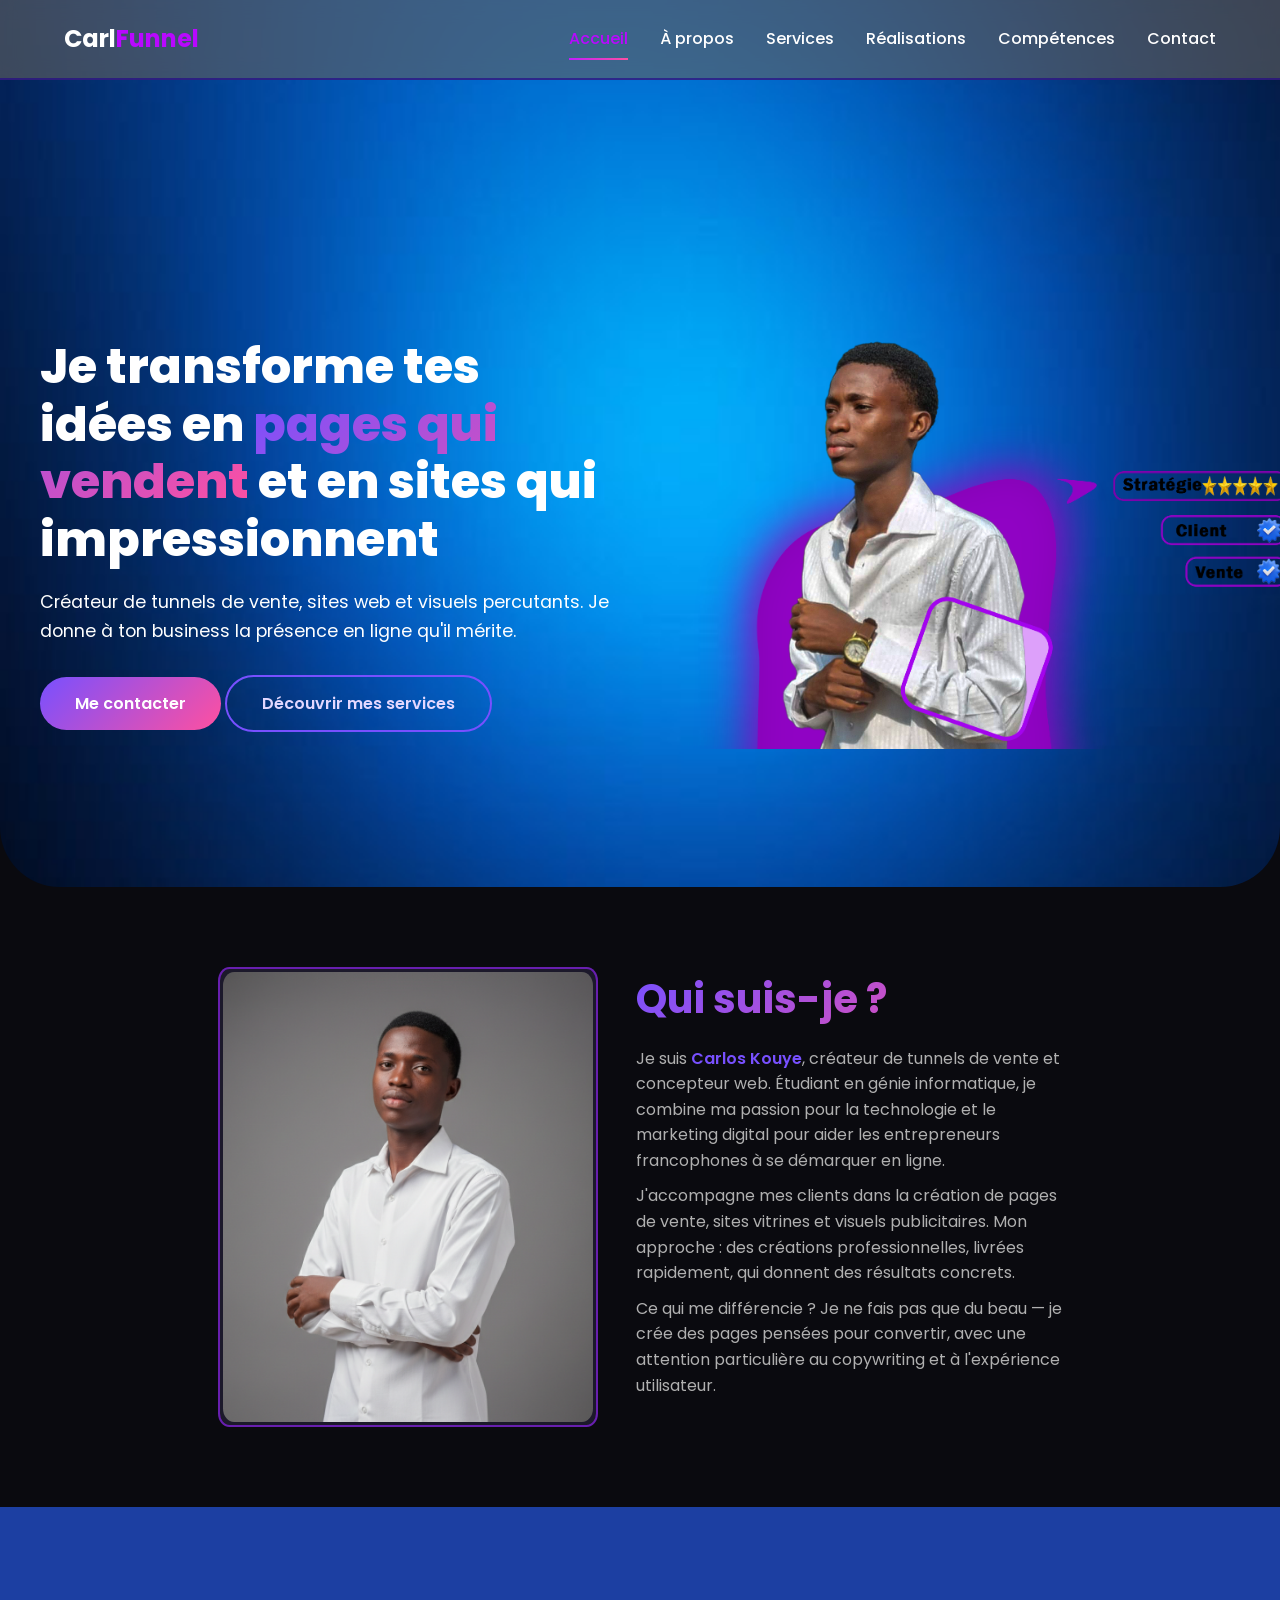
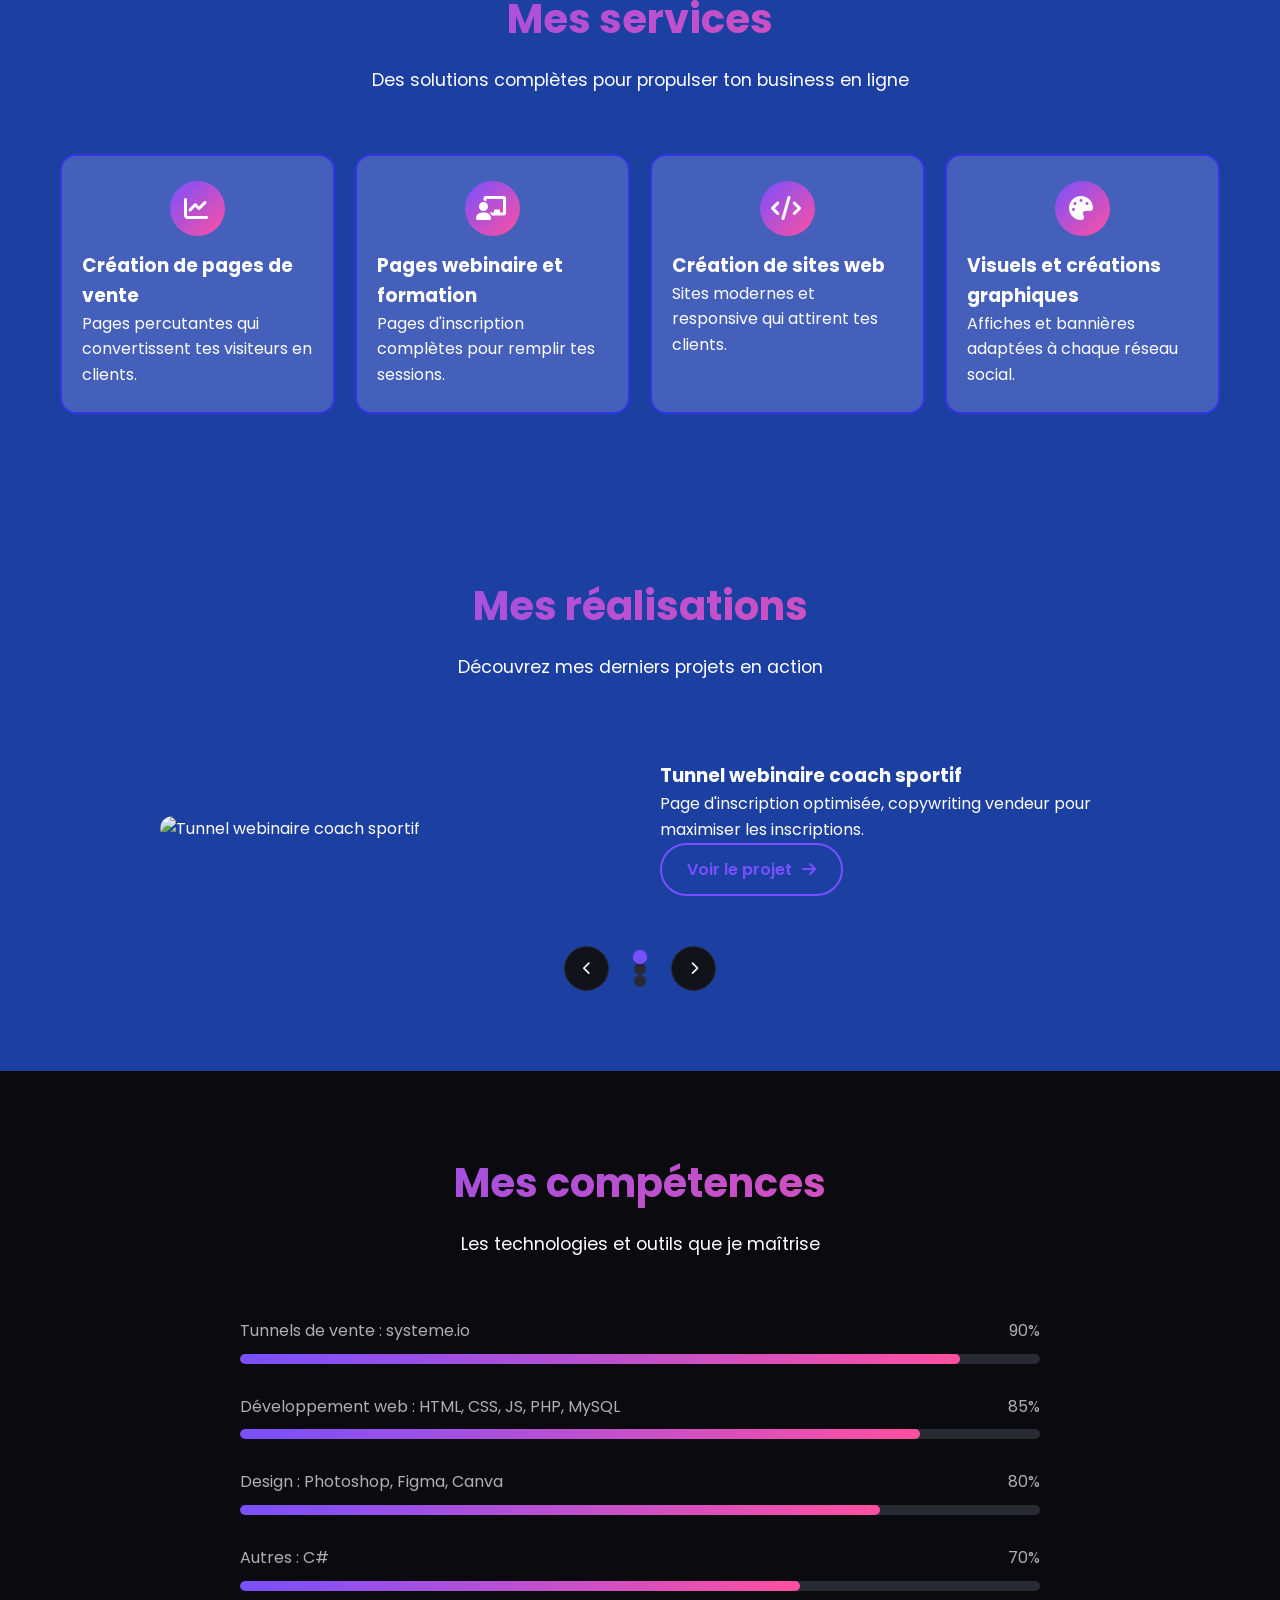
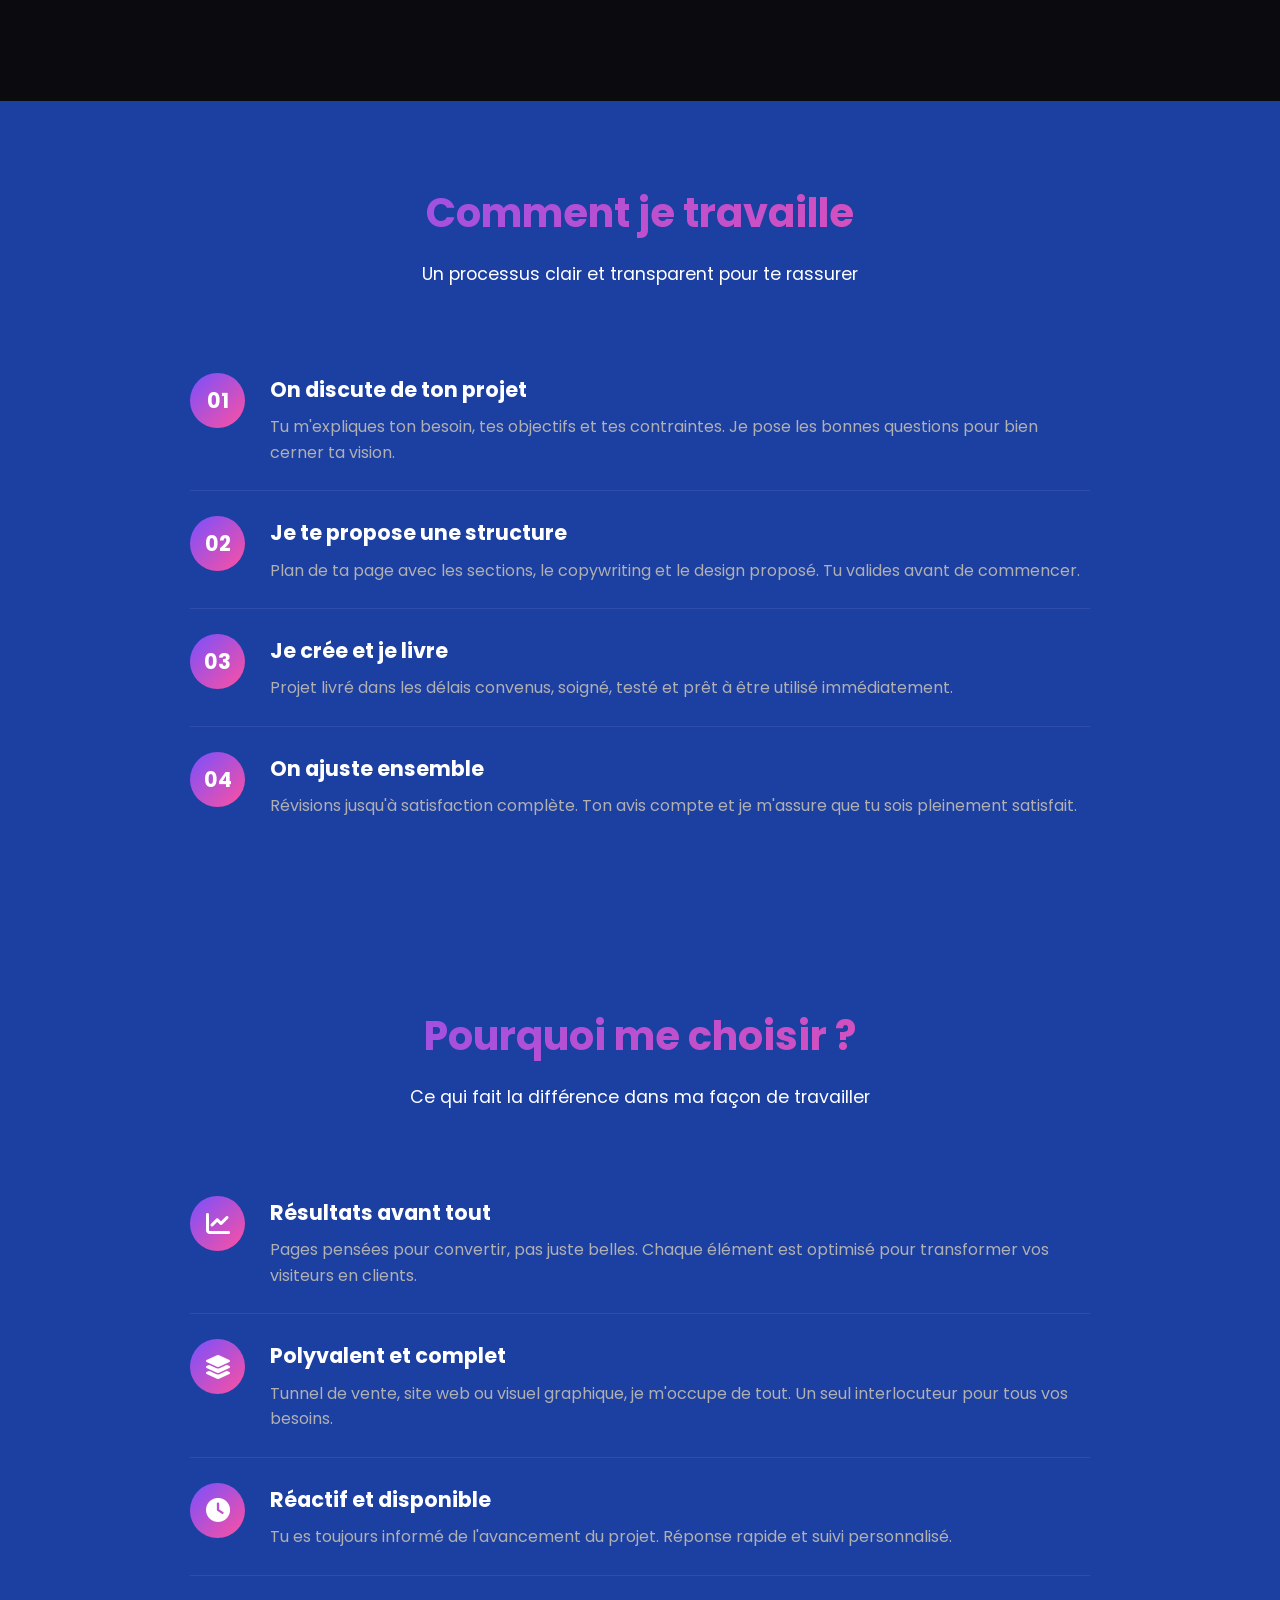
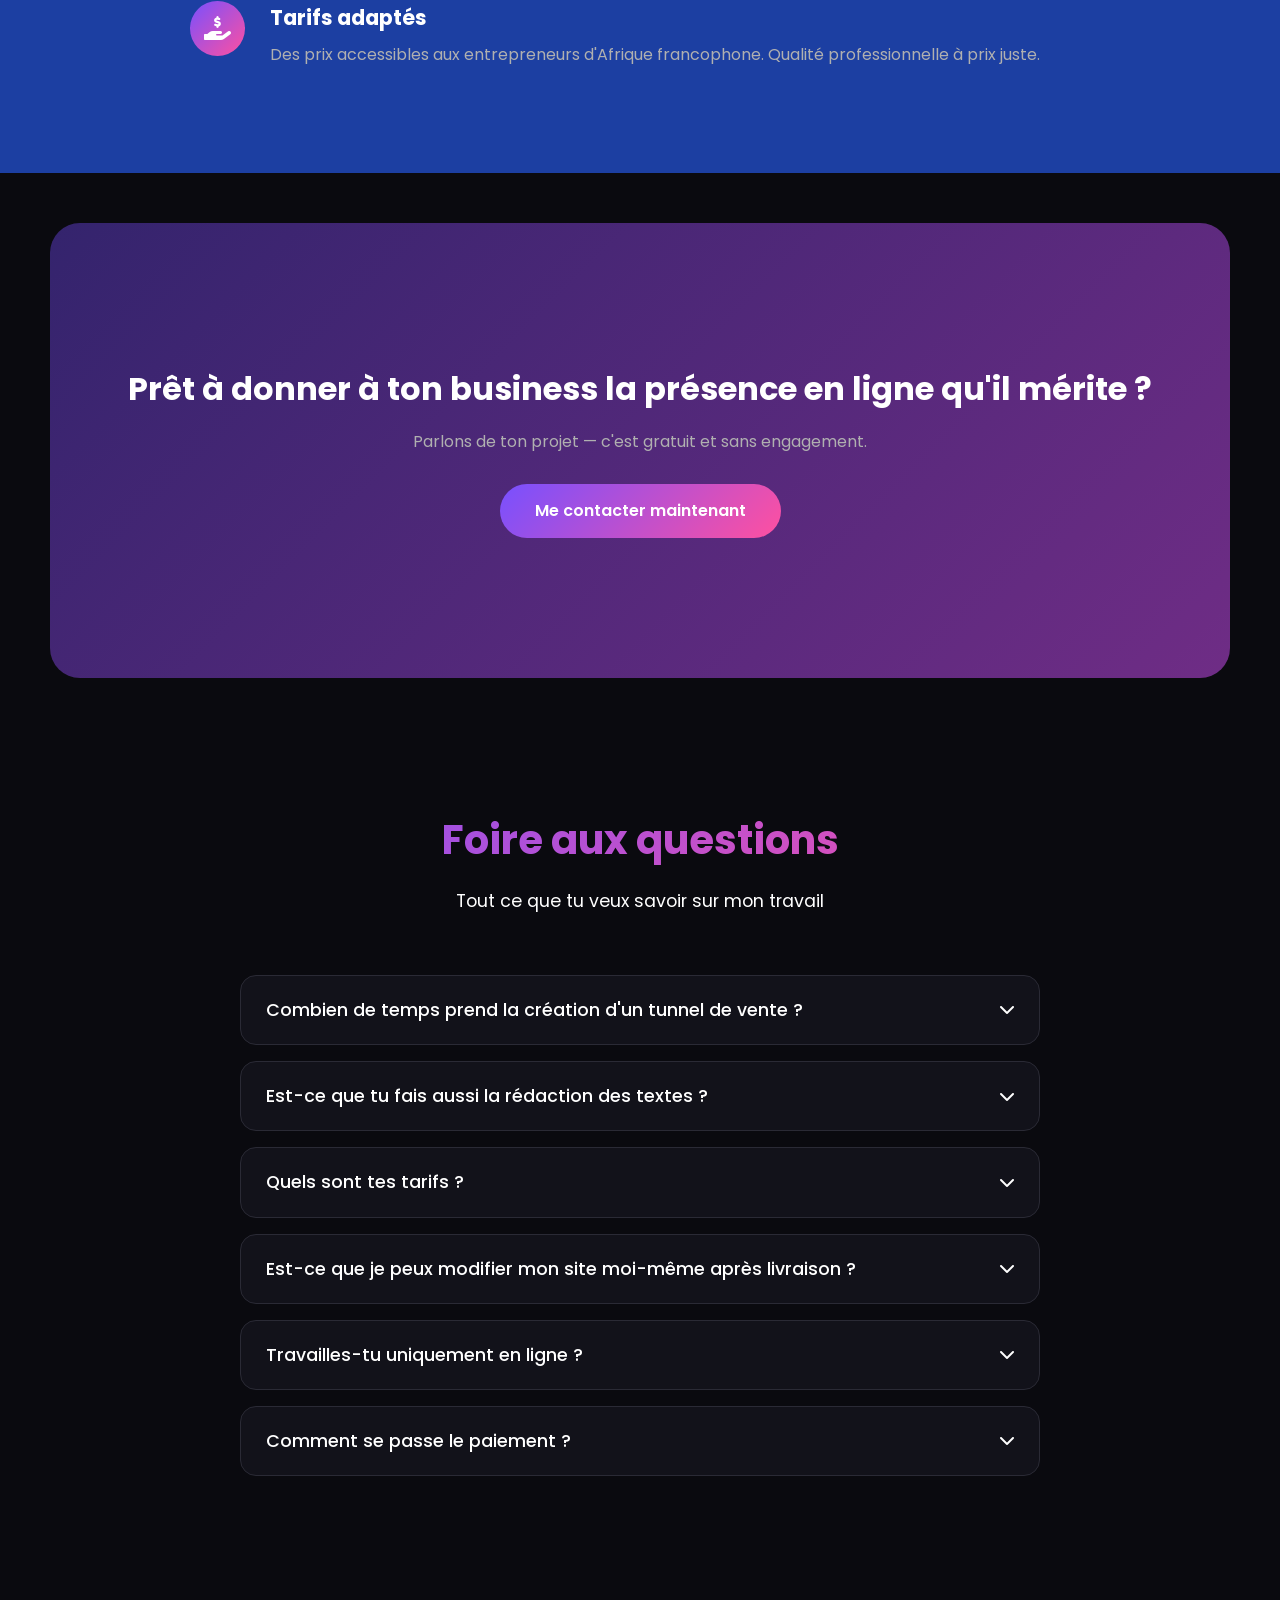
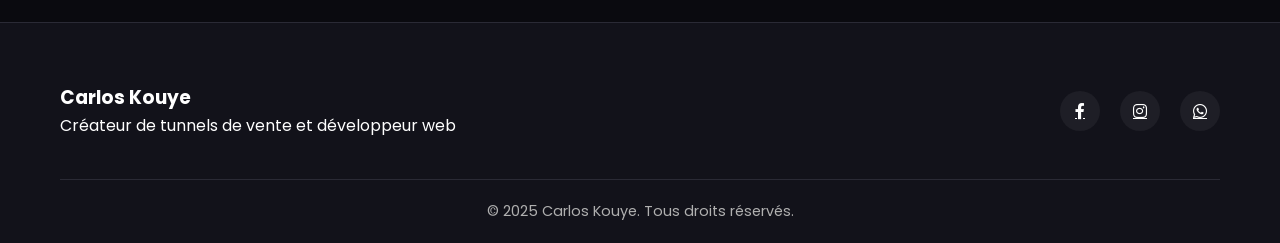
==== index.html @ 1b610b4b "Add files via upload" ====
<!DOCTYPE html>
<html lang="fr">
<head>
    <meta charset="UTF-8">
    <meta name="viewport" content="width=device-width, initial-scale=1.0">
    <meta name="description" content="Carlos Kouye - Créateur de tunnels de vente, développeur web et concepteur de visuels. Donnez à votre business la présence en ligne qu'il mérite.">
    <title>Carlos Kouye | Créateur de tunnels de vente & Développeur web</title>
    
    <!-- Polices et icônes -->
    <link href="https://fonts.googleapis.com/css2?family=Poppins:wght@300;400;500;600;700;800&display=swap" rel="stylesheet">
    <link rel="stylesheet" href="https://cdnjs.cloudflare.com/ajax/libs/font-awesome/6.0.0-beta3/css/all.min.css">
    
    <!-- CSS principal -->
    <link rel="stylesheet" href="css/portfoliocarl.css">
</head>
<body>

    <!-- BARRE DE NAVIGATION -->
    <nav class="navbar" id="navbar">
        <div class="logo">
            <a href="#accueil">Carl<span class="couleur-logo">Funnel</span></a>
        </div>
        <ul class="liens-nav">
            <li><a href="#accueil" class="lien-nav">Accueil</a></li>
            <li><a href="#a-propos" class="lien-nav">À propos</a></li>
            <li><a href="#services" class="lien-nav">Services</a></li>
            <li><a href="#realisations" class="lien-nav">Réalisations</a></li>
            <li><a href="#competences" class="lien-nav">Compétences</a></li>
            <li><a href="contact.html" class="lien-nav">Contact</a></li>
        </ul>
        <div class="burger">
            <div class="ligne1"></div>
            <div class="ligne2"></div>
            <div class="ligne3"></div>
        </div>
    </nav>

    <!-- SECTION ACCUEIL  -->
    <section id="accueil" class="accueil" style="background-image: url(img/fond1.jpeg);">
        <div class="conteneur-accueil">
            <div class="grille-accueil">
                <div class="texte-accueil">
                    <h1 class="titre-accueil">Je transforme tes idées en <span class="texte-degrade">pages qui vendent</span> et en sites qui impressionnent</h1>
                    <p class="sous-titre-accueil">Créateur de tunnels de vente, sites web et visuels percutants. Je donne à ton business la présence en ligne qu'il mérite.</p>
                    <div class="boutons-accueil">
                        <a href="contact.html" class="btn-principal">Me contacter</a>
                        <a href="#services" class="btn-secondaire">Découvrir mes services</a>
                    </div>
                </div>
                <div class="image-accueil">
                    <div class="conteneur-image-accueil">
                        <img src="img/image portfolio.png" alt="Carlos Kouye">
                    </div>
                </div>
            </div>
        </div>
        <div class="fond-accueil"></div>
    </section>

    <!-- SECTION À PROPOS  -->
    <section id="a-propos" class="a-propos">
        <div class="conteneur-apropos">
            <div class="haut-a-propos">
                <div class="image-a-propos">
                    <div class="cadre-image">
                        <img src="img/IMG APROPOS.png" alt="Carlos Kouye">
                    </div>
                </div>
            </div>
            <div class="contenu-a-propos">
                <h2 class="titre-section" style="text-align: left;">Qui suis-je ?</h2>
                <p>Je suis <span class="surbrillance">Carlos Kouye</span>, créateur de tunnels de vente et concepteur web. Étudiant en génie informatique, je combine ma passion pour la technologie et le marketing digital pour aider les entrepreneurs francophones à se démarquer en ligne.</p>
                <p>J'accompagne mes clients dans la création de pages de vente, sites vitrines et visuels publicitaires. Mon approche : des créations professionnelles, livrées rapidement, qui donnent des résultats concrets.</p>
                <p>Ce qui me différencie ? Je ne fais pas que du beau — je crée des pages pensées pour convertir, avec une attention particulière au copywriting et à l'expérience utilisateur.</p>
            </div>
        </div>
    </section>

    <!--SECTION SERVICES  -->
    <section id="services" class="services">
        <div class="conteneur">
            <h2 class="titre-section">Mes services</h2>
            <p class="sous-titre-section">Des solutions complètes pour propulser ton business en ligne</p>
            <div class="grille-services">
                <div class="carte-service">
                    <div class="icone-service"><i class="fas fa-chart-line"></i></div>
                    <h3>Création de pages de vente</h3>
                    <p>Pages percutantes qui convertissent tes visiteurs en clients.</p>
                </div>
                <div class="carte-service">
                    <div class="icone-service"><i class="fas fa-chalkboard-user"></i></div>
                    <h3>Pages webinaire et formation</h3>
                    <p>Pages d'inscription complètes pour remplir tes sessions.</p>
                </div>
                <div class="carte-service">
                    <div class="icone-service"><i class="fas fa-code"></i></div>
                    <h3>Création de sites web</h3>
                    <p>Sites modernes et responsive qui attirent tes clients.</p>
                </div>
                <div class="carte-service">
                    <div class="icone-service"><i class="fas fa-palette"></i></div>
                    <h3>Visuels et créations graphiques</h3>
                    <p>Affiches et bannières adaptées à chaque réseau social.</p>
                </div>
            </div>
        </div>
    </section>

    <!-- SECTION RÉALISATIONS (CARROUSEL) -->
    <section id="realisations" class="realisations">
        <div class="conteneur">
            <h2 class="titre-section">Mes réalisations</h2>
            <p class="sous-titre-section">Découvrez mes derniers projets en action</p>
            
            <div class="conteneur-carrousel">
                <div class="carrousel-wrapper" id="carrouselWrapper">
                    <div class="slide-carrousel">
                        <div class="photo-realisation">
                            <img src="img/ma premiere création de tunnel de vente.png" alt="Tunnel webinaire coach sportif">
                        </div>
                        <div class="info-realisation">
                            <h3>Tunnel webinaire coach sportif</h3>
                            <p>Page d'inscription optimisée, copywriting vendeur pour maximiser les inscriptions.</p>
                            <a href="#" class="btn-realisation" data-projet="sport">Voir le projet <i class="fas fa-arrow-right"></i></a>
                        </div>
                    </div>
                    <div class="slide-carrousel">
                        <div class="photo-realisation">
                            <img src="img/M003T1402 C Long Scroll Extended MacBook Screen Mockup 15Mar25.png" alt="Tunnel Saint-Valentin">
                        </div>
                        <div class="info-realisation">
                            <h3>Tunnel Saint-Valentin</h3>
                            <p>Tunnel événementiel avec offre limitée dans le temps, fort taux de conversion.</p>
                            <a href="#" class="btn-realisation" data-projet="valentin">Voir le projet <i class="fas fa-arrow-right"></i></a>
                        </div>
                    </div>
                    <div class="slide-carrousel">
                        <div class="photo-realisation">
                            <img src="https://placehold.co/400x300/7850ff/ffffff?text=Universitaire" alt="Site web universitaire">
                        </div>
                        <div class="info-realisation">
                            <h3>Site web universitaire</h3>
                            <p>Architecture claire, navigation intuitive, design moderne.</p>
                            <a href="#" class="btn-realisation" data-projet="universite">Voir le projet <i class="fas fa-arrow-right"></i></a>
                        </div>
                    </div>
                </div>
                <div class="controles-carrousel">
                    <button class="btn-prev" id="btnPrev"><i class="fas fa-chevron-left"></i></button>
                    <div class="points-carrousel" id="pointsCarrousel"></div>
                    <button class="btn-next" id="btnNext"><i class="fas fa-chevron-right"></i></button>
                </div>
            </div>
        </div>
    </section>

    <!-- SECTION COMPÉTENCES -->
    <section id="competences" class="competences">
        <div class="conteneur">
            <h2 class="titre-section">Mes compétences</h2>
            <p class="sous-titre-section">Les technologies et outils que je maîtrise</p>
            <div class="grille-competences">
                <div class="item-competence">
                    <div class="info-competence"><span>Tunnels de vente : systeme.io</span><span>90%</span></div>
                    <div class="barre-competence"><div class="progression" style="width: 90%;"></div></div>
                </div>
                <div class="item-competence">
                    <div class="info-competence"><span>Développement web : HTML, CSS, JS, PHP, MySQL</span><span>85%</span></div>
                    <div class="barre-competence"><div class="progression" style="width: 85%;"></div></div>
                </div>
                <div class="item-competence">
                    <div class="info-competence"><span>Design : Photoshop, Figma, Canva</span><span>80%</span></div>
                    <div class="barre-competence"><div class="progression" style="width: 80%;"></div></div>
                </div>
                <div class="item-competence">
                    <div class="info-competence"><span>Autres : C#</span><span>70%</span></div>
                    <div class="barre-competence"><div class="progression" style="width: 70%;"></div></div>
                </div>
            </div>
        </div>
    </section>

    <!--SECTION PROCESSUS-->
    <section id="processus" class="processus">
        <div class="conteneur">
            <h2 class="titre-section">Comment je travaille</h2>
            <p class="sous-titre-section">Un processus clair et transparent pour te rassurer</p>
            <div class="liste-progressive">
                <div class="item-liste"><div class="numero-liste">01</div><div class="contenu-liste"><h3>On discute de ton projet</h3><p>Tu m'expliques ton besoin, tes objectifs et tes contraintes. Je pose les bonnes questions pour bien cerner ta vision.</p></div></div>
                <div class="item-liste"><div class="numero-liste">02</div><div class="contenu-liste"><h3>Je te propose une structure</h3><p>Plan de ta page avec les sections, le copywriting et le design proposé. Tu valides avant de commencer.</p></div></div>
                <div class="item-liste"><div class="numero-liste">03</div><div class="contenu-liste"><h3>Je crée et je livre</h3><p>Projet livré dans les délais convenus, soigné, testé et prêt à être utilisé immédiatement.</p></div></div>
                <div class="item-liste"><div class="numero-liste">04</div><div class="contenu-liste"><h3>On ajuste ensemble</h3><p>Révisions jusqu'à satisfaction complète. Ton avis compte et je m'assure que tu sois pleinement satisfait.</p></div></div>
            </div>
        </div>
    </section>

    <!--SECTION POURQUOI MOI-->
    <section id="pourquoi-moi" class="pourquoi-moi">
        <div class="conteneur">
            <h2 class="titre-section">Pourquoi me choisir ?</h2>
            <p class="sous-titre-section">Ce qui fait la différence dans ma façon de travailler</p>
            <div class="liste-progressive">
                <div class="item-liste"><div class="icone-liste"><i class="fas fa-chart-line"></i></div><div class="contenu-liste"><h3>Résultats avant tout</h3><p>Pages pensées pour convertir, pas juste belles. Chaque élément est optimisé pour transformer vos visiteurs en clients.</p></div></div>
                <div class="item-liste"><div class="icone-liste"><i class="fas fa-layer-group"></i></div><div class="contenu-liste"><h3>Polyvalent et complet</h3><p>Tunnel de vente, site web ou visuel graphique, je m'occupe de tout. Un seul interlocuteur pour tous vos besoins.</p></div></div>
                <div class="item-liste"><div class="icone-liste"><i class="fas fa-clock"></i></div><div class="contenu-liste"><h3>Réactif et disponible</h3><p>Tu es toujours informé de l'avancement du projet. Réponse rapide et suivi personnalisé.</p></div></div>
                <div class="item-liste"><div class="icone-liste"><i class="fas fa-hand-holding-usd"></i></div><div class="contenu-liste"><h3>Tarifs adaptés</h3><p>Des prix accessibles aux entrepreneurs d'Afrique francophone. Qualité professionnelle à prix juste.</p></div></div>
            </div>
        </div>
    </section>

    <!-- APPEL À L'ACTION -->
    <section class="cta">   
        <div class="conteneur">
            <h2>Prêt à donner à ton business la présence en ligne qu'il mérite ?</h2>
            <p>Parlons de ton projet — c'est gratuit et sans engagement.</p>
            <a href="contact.html" class="btn-principal">Me contacter maintenant</a>
        </div>
    </section>

    <!--FOIRE AUX QUESTIONS (ACCORDÉON)-->
    <section id="faq" class="faq">
        <div class="conteneur">
            <h2 class="titre-section">Foire aux questions</h2>
            <p class="sous-titre-section">Tout ce que tu veux savoir sur mon travail</p>
            <div class="conteneur-faq">
                <div class="item-faq"><div class="question-faq"><h3>Combien de temps prend la création d'un tunnel de vente ?</h3><div class="icone-faq"><i class="fas fa-chevron-down"></i></div></div><div class="reponse-faq"><p>En moyenne, un tunnel de vente complet est livré sous 5 à 10 jours selon la complexité. On discute d'abord de tes besoins pour établir un calendrier précis.</p></div></div>
                <div class="item-faq"><div class="question-faq"><h3>Est-ce que tu fais aussi la rédaction des textes ?</h3><div class="icone-faq"><i class="fas fa-chevron-down"></i></div></div><div class="reponse-faq"><p>Oui ! Je peux t'accompagner sur le copywriting ou tu peux fournir tes propres textes. Je te conseille toujours pour optimiser la conversion.</p></div></div>
                <div class="item-faq"><div class="question-faq"><h3>Quels sont tes tarifs ?</h3><div class="icone-faq"><i class="fas fa-chevron-down"></i></div></div><div class="reponse-faq"><p>Un tunnel de vente simple commence à 150 000 FCFA, un site vitrine à partir de 100 000 FCFA. Contacte-moi pour un devis personnalisé.</p></div></div>
                <div class="item-faq"><div class="question-faq"><h3>Est-ce que je peux modifier mon site moi-même après livraison ?</h3><div class="icone-faq"><i class="fas fa-chevron-down"></i></div></div><div class="reponse-faq"><p>Absolument ! Je te forme à l'utilisation de l'interface. Si tu préfères, je peux aussi assurer la maintenance.</p></div></div>
                <div class="item-faq"><div class="question-faq"><h3>Travailles-tu uniquement en ligne ?</h3><div class="icone-faq"><i class="fas fa-chevron-down"></i></div></div><div class="reponse-faq"><p>Je travaille principalement en ligne (visio, WhatsApp, email). Si tu es au Bénin, on peut aussi se rencontrer en présentiel.</p></div></div>
                <div class="item-faq"><div class="question-faq"><h3>Comment se passe le paiement ?</h3><div class="icone-faq"><i class="fas fa-chevron-down"></i></div></div><div class="reponse-faq"><p>Un acompte de 50% avant de commencer, et le solde à la livraison. Paiement par Mobile Money, virement bancaire ou Wave.</p></div></div>
            </div>
        </div>
    </section>

    <!--PIED DE PAGE-->
    <footer class="pied-page">
        <div class="conteneur">
            <div class="contenu-pied">
                <div class="info-pied">
                    <h3>Carlos Kouye</h3>
                    <p>Créateur de tunnels de vente et développeur web</p>
                </div>
                <div class="reseaux-pied">
                    <a href="#"><i class="fab fa-facebook-f"></i></a>
                    <a href="#"><i class="fab fa-instagram"></i></a>
                    <a href="#"><i class="fab fa-whatsapp"></i></a>
                </div>
            </div>
            <div class="bas-pied">
                <p>&copy; 2025 Carlos Kouye. Tous droits réservés.</p>
            </div>
        </div>
    </footer>

    <script src="js/portfoliocarl.js"></script>
</body>
</html>
---- css/portfoliocarl.css ----
/* ========== PORTFOLIO CARLOS KOUYE - DESIGN MODERNE (CLASSES EN FRANÇAIS) ========== */

/* ---------- VARIABLES ---------- */
:root {
    --fond-sombre: #0a0a0f;
    --violet: #7850ff;
    --rose: #ff50a0;
    --texte-clair: #ffffff;
    --texte-gris: #b0b0b0;
    --fond-carte: #12121a;
    --bordure: #2a2a35;
    --transition: all 0.3s ease;
    --ombre: 0 10px 30px rgba(0, 0, 0, 0.3);
    --ombre-survol: 0 20px 40px rgba(120, 80, 255, 0.2);
}

/* ---------- RESET ---------- */
* {
    margin: 0;
    padding: 0;
    box-sizing: border-box;
}

html {
    scroll-behavior: smooth;
    scroll-padding-top: 80px;
}

body {
    font-family: 'Poppins', sans-serif;
    background-color: var(--fond-sombre);
    color: var(--texte-clair);
    line-height: 1.6;
    overflow-x: hidden;
}

.conteneur {
    max-width: 1200px;
    margin: 0 auto;
    padding: 0 20px;
}

section {
    padding: 80px 0;
}

/* ---------- TYPOGRAPHIE ---------- */
.titre-section {
    font-size: 2.5rem;
    font-weight: 700;
    text-align: center;
    margin-bottom: 15px;
    background: linear-gradient(135deg, var(--violet), var(--rose));
    -webkit-background-clip: text;
    background-clip: text;
    color: transparent;
}

.sous-titre-section {
    text-align: center;
    color: rgb(255, 255, 255);
    margin-bottom: 60px;
    font-size: 1.1rem;
}
.texte-degrade {
    background: linear-gradient(135deg, var(--violet), var(--rose));
    -webkit-background-clip: text;
    background-clip: text;
    color: transparent;
}

.surbrillance {
    color: var(--violet);
    font-weight: 600;
}

/* ---------- BARRE DE NAVIGATION ---------- */
.navbar {
    position: fixed;
    top: 0;
    left: 0;
    width: 100%;
    display: flex;
    justify-content: space-between;
    align-items: center;
    padding: 20px 5%;
    background: rgba(97, 97, 97, 0.623);
    backdrop-filter: blur(10px);
    z-index: 1000;
    transition: var(--transition);
    border-bottom: 2px solid rgba(37, 6, 139, 0.644);
}

.logo a {
    font-size: 1.5rem;
    font-weight: 700;
    color: var(--texte-clair);
    text-decoration: none;
}

.couleur-logo {
    color: rgb(185, 8, 255);
}

.liens-nav {
    display: flex;
    gap: 2rem;
    list-style: none;
    margin: 0;
    padding: 0;
}

.liens-nav a {
    text-decoration: none;
    color: var(--texte-clair);
    font-weight: 500;
    transition: var(--transition);
    position: relative;
    padding: 5px 0;
}

.liens-nav a:hover,
.liens-nav a.actif {
    color: rgb(185, 8, 255);
}

.liens-nav a::after {
    content: '';
    position: absolute;
    bottom: -5px;
    left: 0;
    width: 0;
    height: 2px;
    background: linear-gradient(135deg, rgb(191, 28, 255), var(--rose));
    transition: width 0.3s ease;
}

.liens-nav a:hover::after,
.liens-nav a.actif::after {
    width: 100%;
}

/* ---------- MENU BURGER ---------- */
.burger {
    display: none;
    cursor: pointer;
    flex-direction: column;
    justify-content: space-between;
    width: 30px;
    height: 21px;
}

.burger div {
    width: 100%;
    height: 3px;
    background: var(--texte-clair);
    transition: var(--transition);
    border-radius: 3px;
}

@media (max-width: 768px) {
    .burger {
        display: flex;
    }
    .liens-nav {
        position: fixed;
        top: 70px;
        left: -100%;
        width: 100%;
        height: calc(100vh - 70px);
        background: var(--fond-sombre);
        flex-direction: column;
        align-items: center;
        justify-content: center;
        gap: 2rem;
        transition: 0.5s ease;
        z-index: 999;
    }
    .liens-nav.actif {
        left: 0;
    }
    .burger.actif .ligne1 {
        transform: rotate(-45deg) translate(-5px, 6px);
    }
    .burger.actif .ligne2 {
        opacity: 0;
    }
    .burger.actif .ligne3 {
        transform: rotate(45deg) translate(-5px, -6px);
    }
}

/* ---------- ACCUEIL ---------- */
.accueil {
    min-height: 98.5vh;
    display: flex;
    align-items: center;
    position: relative;
    overflow: hidden;
    padding: 30px 20px 0;
    background-repeat: no-repeat;
    background-size: cover;
    background-position: center;
    width: 100%;
    border-radius: 0 0 60px 60px;
}

.conteneur-accueil {
    max-width: 1200px;
    margin: 0 auto;
    width: 100%;
    padding-bottom: -9%;
}

.grille-accueil {
    display: grid;
    grid-template-columns: 1fr 1fr;
    gap: 60px;
    align-items: center;
}

.texte-accueil {
    text-align: left;
    padding-top: 9%;
    margin-bottom: -8%;
}

.titre-accueil {
    font-size: 3rem;
    font-weight: 800;
    margin-bottom: 20px;
    line-height: 1.2;
    color: #ffffff;
    padding-top: 10%;
}

.sous-titre-accueil {
    font-size: 1.1rem;
    margin-bottom: 30px;
    color: #ffffff;
}

.image-accueil{
    margin-bottom: -27%;
}
.conteneur-image-accueil img {
    width: 110%;
    padding-bottom: -10%;
    padding-bottom: 15%;
    height: 150%;
    object-fit: cover;
    border-radius: 27px;
    margin-bottom: 0%;
}

@media (max-width: 992px) {
    .grille-accueil {
        grid-template-columns: 1fr;
        text-align: center;
        gap: 40px;
    }
    .texte-accueil {
        text-align: center;
    }
    .titre-accueil {
        font-size: 2rem;
    }
}

/* ---------- À PROPOS ---------- */
.conteneur-apropos{
    display: flex;
}
.haut-a-propos {
    text-align: center;
    padding-left: 15%;
    margin-left: 2%;
}

.cadre-image {
    width: 380px;
    height: 460px;
    border-radius: 3%;
    overflow: hidden;
    background: rgba(166, 147, 250, 0.116);
    padding: 3px;
    margin: 0 auto;
    border: #9424fca2 solid 2px;
}

.cadre-image img {
    width: 100%;
    height: 100%;
    object-fit: cover;
    border-radius: 3%;
}

.contenu-a-propos {
    text-align: left;
    max-width: 500px;
    margin: 0 auto;
    padding-right: 5%;
    margin-left: 3%;
}

.contenu-a-propos p {
    margin-bottom: 10px;
    color: var(--texte-gris);
}

.devise {
    font-style: italic;
    color: var(--violet);
}

/* SERVICES  */
.services {
    background-color: rgba(40, 97, 255, 0.61);
}

.grille-services {
    display: grid;
    grid-template-columns: repeat(4, 1fr);
    gap: 20px;
    text-align: left;
}

.carte-service {
    background: rgba(174, 186, 252, 0.274) ;
    padding: 25px 20px;
    border-radius: 16px;
    text-align: left;
    transition: var(--transition);
    border: 2px solid rgba(45, 31, 250, 0.658);
}

.carte-service:hover {
    transform: translateY(-5px);
    border-color: var(--violet);
    box-shadow: var(--ombre-survol);
    box-shadow: 0 10px 30px rgba(120, 80, 255, 0.4);
}

.icone-service {
    width: 55px;
    height: 55px;
    background: linear-gradient(135deg, var(--violet), var(--rose));
    border-radius: 50%;
    display: flex;
    align-items: center;
    justify-content: center;
    text-align: left;
    margin: 0 auto 15px;
}

.icone-service i {
    text-align: left;
    padding-right: 5%;
    font-size: 1.5rem;
    color: white;
}

@media (max-width: 992px) {
    .grille-services {
        grid-template-columns: repeat(2, 1fr);
    }
}
@media (max-width: 576px) {
    .grille-services {
        grid-template-columns: 1fr;
    }
}

/* ---------- REALISATIONS ---------- */
.realisations {
    background-color: rgba(40, 97, 255, 0.61);
}

.conteneur-carrousel {
    position: relative;
    max-width: 1000px;
    margin: 0 auto;
    overflow: hidden;
    border-radius: 20px;
}

.carrousel-wrapper {
    display: flex;
    transition: transform 0.5s ease;
}

.slide-carrousel {
    flex: 0 0 100%;
    display: grid;
    grid-template-columns: 1fr 1fr;
    gap: 40px;
    align-items: center;
    padding: 20px;
}

.photo-realisation img {
    width: 100%;
    height: 300px;
    object-fit: cover;
    border-radius: 20px;
}

.info-realisation p {
    color: rgb(255, 255, 255);
}

.btn-realisation {
    display: inline-flex;
    align-items: center;
    gap: 10px;
    background: transparent;
    color: var(--violet);
    padding: 12px 25px;
    border-radius: 50px;
    text-decoration: none;
    font-weight: 600;
    border: 2px solid var(--violet);
    transition: var(--transition);
}

.btn-realisation:hover {
    background: var(--violet);
    color: white;
    gap: 15px;
}

.controles-carrousel {
    display: flex;
    justify-content: center;
    align-items: center;
    gap: 20px;
    margin-top: 30px;
}

.btn-prev, .btn-next {
    width: 45px;
    height: 45px;
    border-radius: 50%;
    background: var(--fond-carte);
    border: 1px solid var(--bordure);
    color: var(--texte-clair);
    cursor: pointer;
    transition: var(--transition);
}

.btn-prev:hover, .btn-next:hover {
    background: var(--violet);
}

.point {
    width: 12px;
    height: 12px;
    border-radius: 50%;
    background: var(--bordure);
    cursor: pointer;
    transition: var(--transition);
    margin: 0 5px;
}

.point.actif {
    background: var(--violet);
    transform: scale(1.2);
}

@media (max-width: 768px) {
    .slide-carrousel {
        grid-template-columns: 1fr;
        text-align: center;
        gap: 20px;
    }
}

/* ---------- COMPÉTENCES ---------- */
.grille-competences {
    max-width: 800px;
    margin: 0 auto;
}

.item-competence {
    margin-bottom: 30px;
}

.info-competence {
    display: flex;
    justify-content: space-between;
    margin-bottom: 10px;
    color: var(--texte-gris);
}

.barre-competence {
    height: 10px;
    background: var(--bordure);
    border-radius: 10px;
    overflow: hidden;
}

.progression {
    height: 100%;
    background: linear-gradient(90deg, var(--violet), var(--rose));
    border-radius: 10px;
    transition: width 1s ease;
}

/* ---------- LISTES PROGRESSIVES ---------- */
.pourquoi-moi{
    background-color: rgba(40, 97, 255, 0.61);
}
.processus{
    background-color: rgba(40, 97, 255, 0.61);
}
.liste-progressive {
    max-width: 900px;
    margin: 0 auto;
}

.item-liste {
    display: flex;
    gap: 25px;
    padding: 25px 0;
    border-bottom: 1px solid rgba(255, 255, 255, 0.08);
    opacity: 0;
    transform: translateY(30px);
    transition: opacity 0.6s ease, transform 0.6s ease;
}

.item-liste:last-child {
    border-bottom: none;
}

.item-liste.visible {
    opacity: 1;
    transform: translateY(0);
}

.icone-liste, .numero-liste {
    width: 55px;
    height: 55px;
    flex-shrink: 0;
    display: flex;
    align-items: center;
    justify-content: center;
    background: linear-gradient(135deg, var(--violet), var(--rose));
    border-radius: 50%;
    font-size: 1.3rem;
    font-weight: bold;
    color: white;
}

.icone-liste i {
    font-size: 1.5rem;
    color: white;
}

.contenu-liste {
    flex: 1;
}

.contenu-liste h3 {
    font-size: 1.3rem;
    margin-bottom: 8px;
}

.contenu-liste p {
    color: var(--texte-gris);
    line-height: 1.6;
}

@media (max-width: 768px) {
    .item-liste {
        flex-direction: column;
        text-align: center;
        gap: 15px;
    }
    .icone-liste, .numero-liste {
        margin: 0 auto;
    }
}

/* ---------- APPEL À L'ACTION ---------- */
.cta {
    text-align: center;
    background: linear-gradient(135deg, rgba(116, 75, 253, 0.397), rgba(214, 80, 255, 0.493));
    border-radius: 30px;
    margin: 50px;
}

.cta .conteneur {
    padding: 60px 20px;
}

.cta h2 {
    font-size: 2rem;
    margin-bottom: 15px;
}

.cta p {
    color: var(--texte-gris);
    margin-bottom: 30px;
}

/* ---------- BOUTONS ---------- */
.btn-principal {
    background: linear-gradient(135deg, var(--violet), var(--rose));
    color: white;
    padding: 14px 35px;
    border-radius: 50px;
    text-decoration: none;
    font-weight: 600;
    transition: var(--transition);
    border: none;
    cursor: pointer;
    display: inline-block;
}

.btn-principal:hover {
    transform: translateY(-3px);
    box-shadow: 0 10px 30px rgba(120, 80, 255, 0.4);
}

.btn-secondaire {
    background: transparent;
    color: rgb(227, 216, 255);
    padding: 14px 35px;
    border-radius: 50px;
    text-decoration: none;
    font-weight: 600;
    border: 2px solid var(--violet);
    transition: var(--transition);
    cursor: pointer;
    display: inline-block;
}

.btn-secondaire:hover {
    background: rgba(121, 80, 255, 0.432);
    transform: translateY(-3px);
}

/* ---------- FOIRE AUX QUESTIONS ---------- */
.faq {
    background: var(--fond-sombre);
}

.conteneur-faq {
    max-width: 800px;
    margin: 0 auto;
}

.item-faq {
    background: var(--fond-carte);
    border: 1px solid var(--bordure);
    border-radius: 16px;
    margin-bottom: 16px;
    overflow: hidden;
    transition: var(--transition);
}

.item-faq:hover {
    border-color: var(--violet);
    background-color: #5826fd;
}

.question-faq {
    display: flex;
    justify-content: space-between;
    align-items: center;
    padding: 20px 25px;
    cursor: pointer;
}

.question-faq h3 {
    font-size: 1.1rem;
    font-weight: 500;
    margin: 0;
    flex: 1;
}

.icone-faq {
    transition: transform 0.3s ease;
}

.item-faq.actif .icone-faq {
    transform: rotate(180deg);
}

.reponse-faq {
    max-height: 0;
    padding: 0 25px;
    overflow: hidden;
    transition: max-height 0.4s ease, padding 0.3s ease;
}

.item-faq.actif .reponse-faq {
    max-height: 300px;
    padding: 0 25px 20px 25px;
}

.reponse-faq p {
    color: rgb(255, 255, 255);
    line-height: 1.6;
    margin: 0;
}

/* ---------- PIED DE PAGE ---------- */
.pied-page {
    background: var(--fond-carte);
    padding: 60px 0 20px;
    margin-top: 50px;
    border-top: 1px solid var(--bordure);
}

.contenu-pied {
    display: flex;
    justify-content: space-between;
    align-items: center;
    flex-wrap: wrap;
    gap: 30px;
    margin-bottom: 40px;
}

.reseaux-pied {
    display: flex;
    gap: 20px;
}

.reseaux-pied a {
    width: 40px;
    height: 40px;
    background: rgba(255, 255, 255, 0.05);
    border-radius: 50%;
    display: flex;
    align-items: center;
    justify-content: center;
    color: var(--texte-clair);
    transition: var(--transition);
}

.reseaux-pied a:hover {
    background: var(--violet);
    transform: translateY(-3px);
}

.bas-pied {
    text-align: center;
    padding-top: 20px;
    border-top: 1px solid var(--bordure);
    color: var(--texte-gris);
    font-size: 0.9rem;
}

@media (max-width: 768px) {
    .contenu-pied {
        flex-direction: column;
        text-align: center;
    }
}
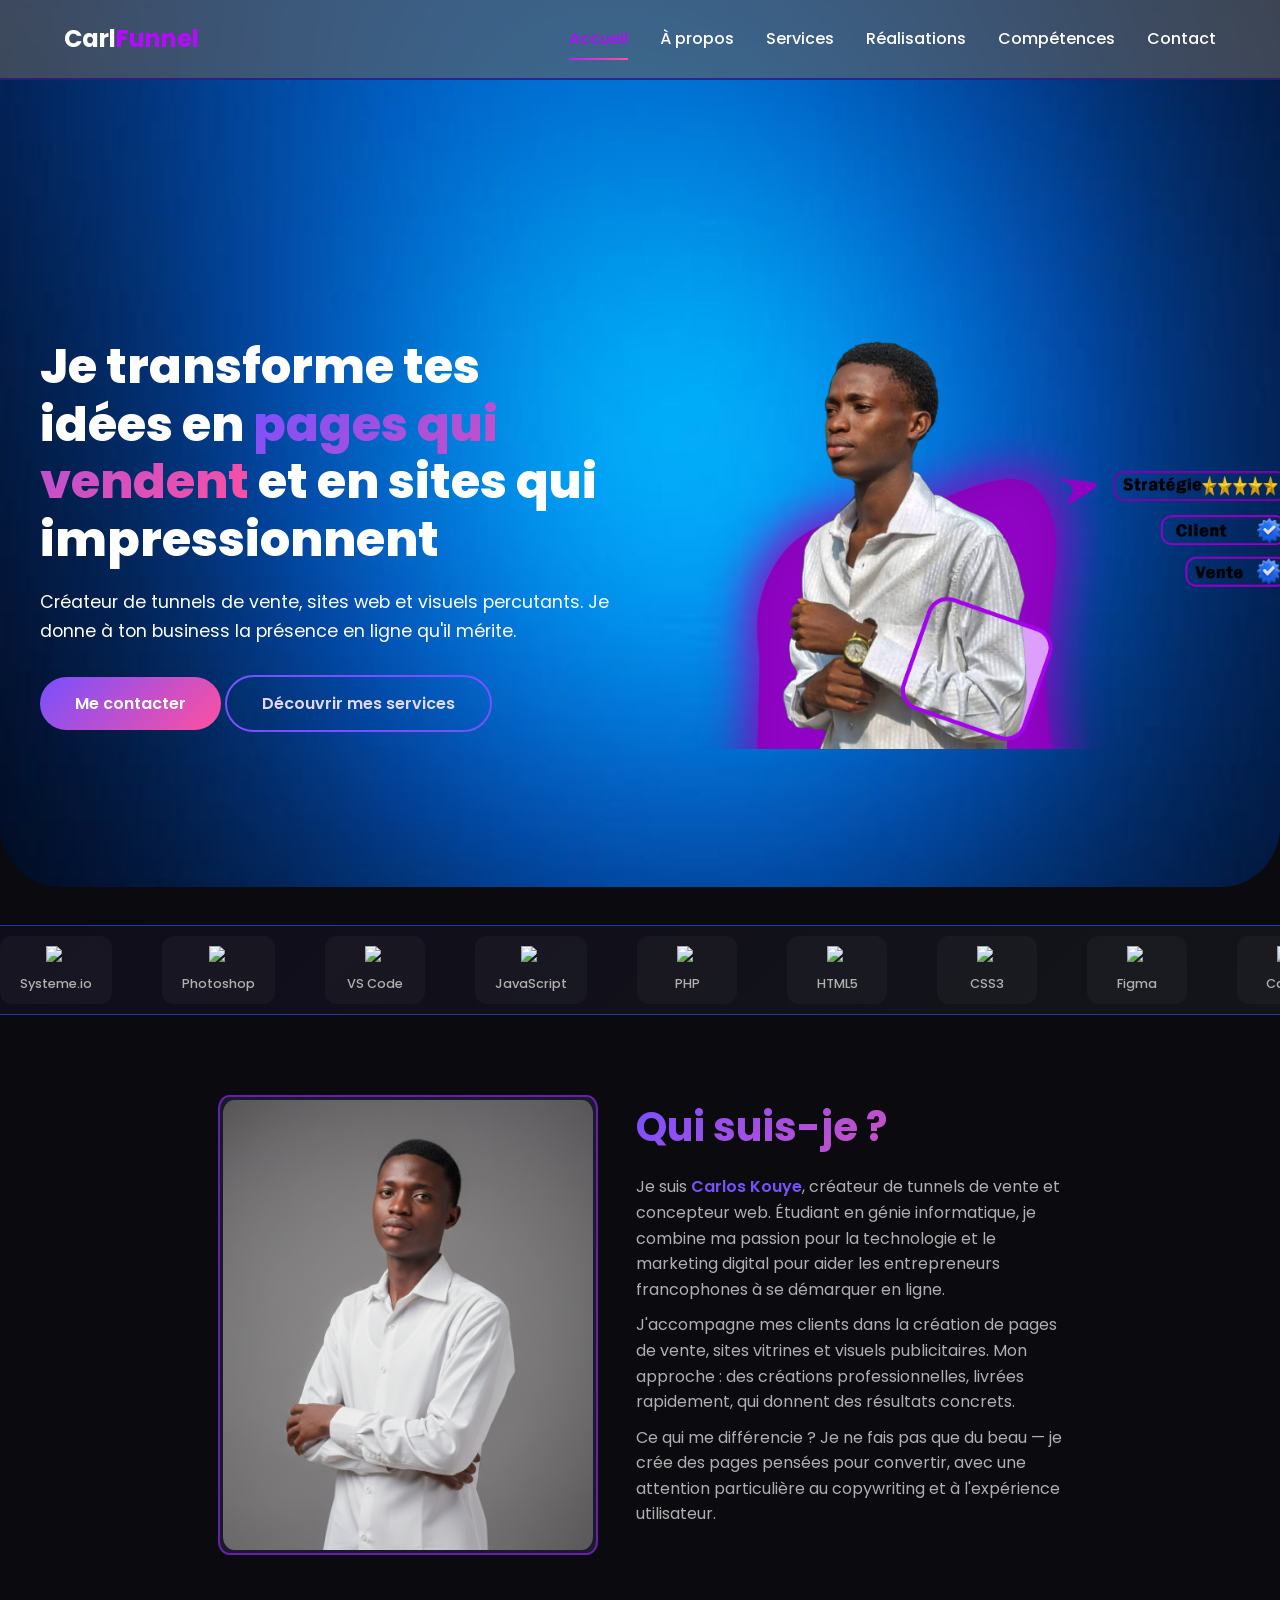
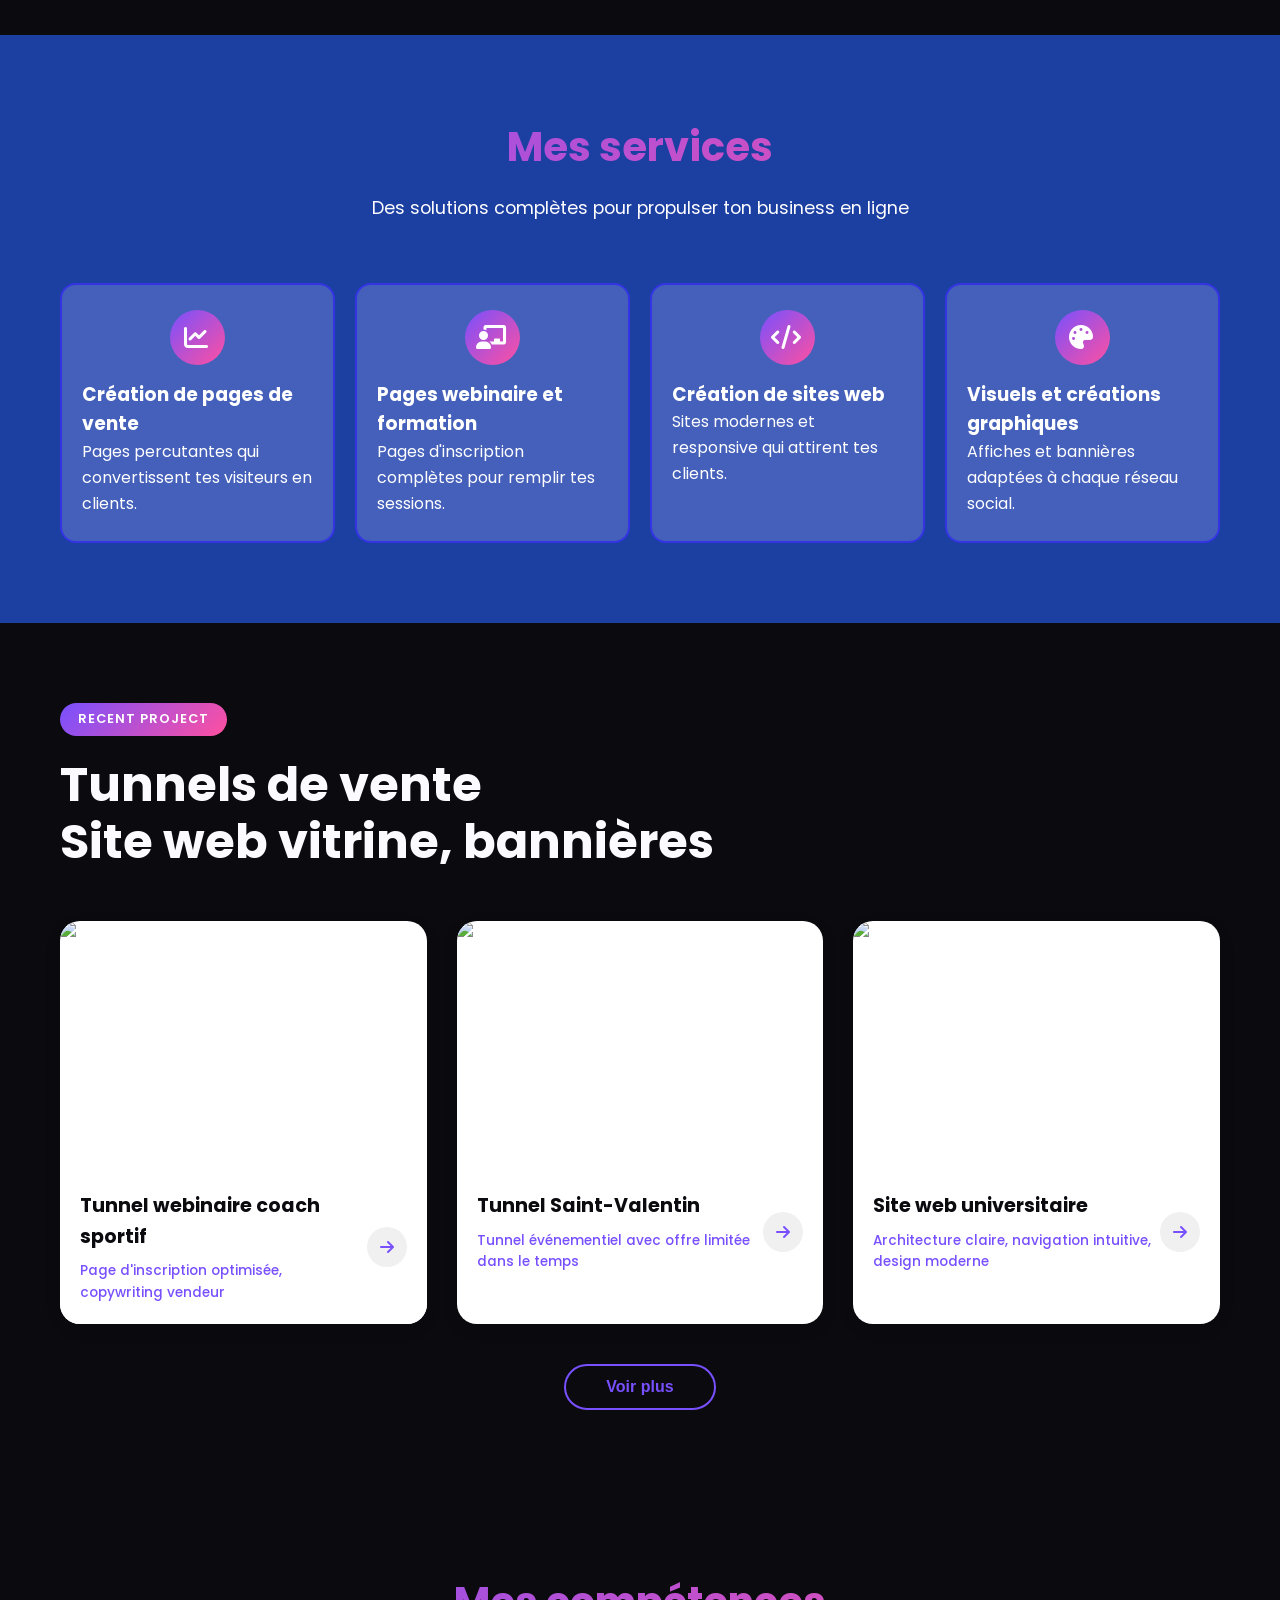
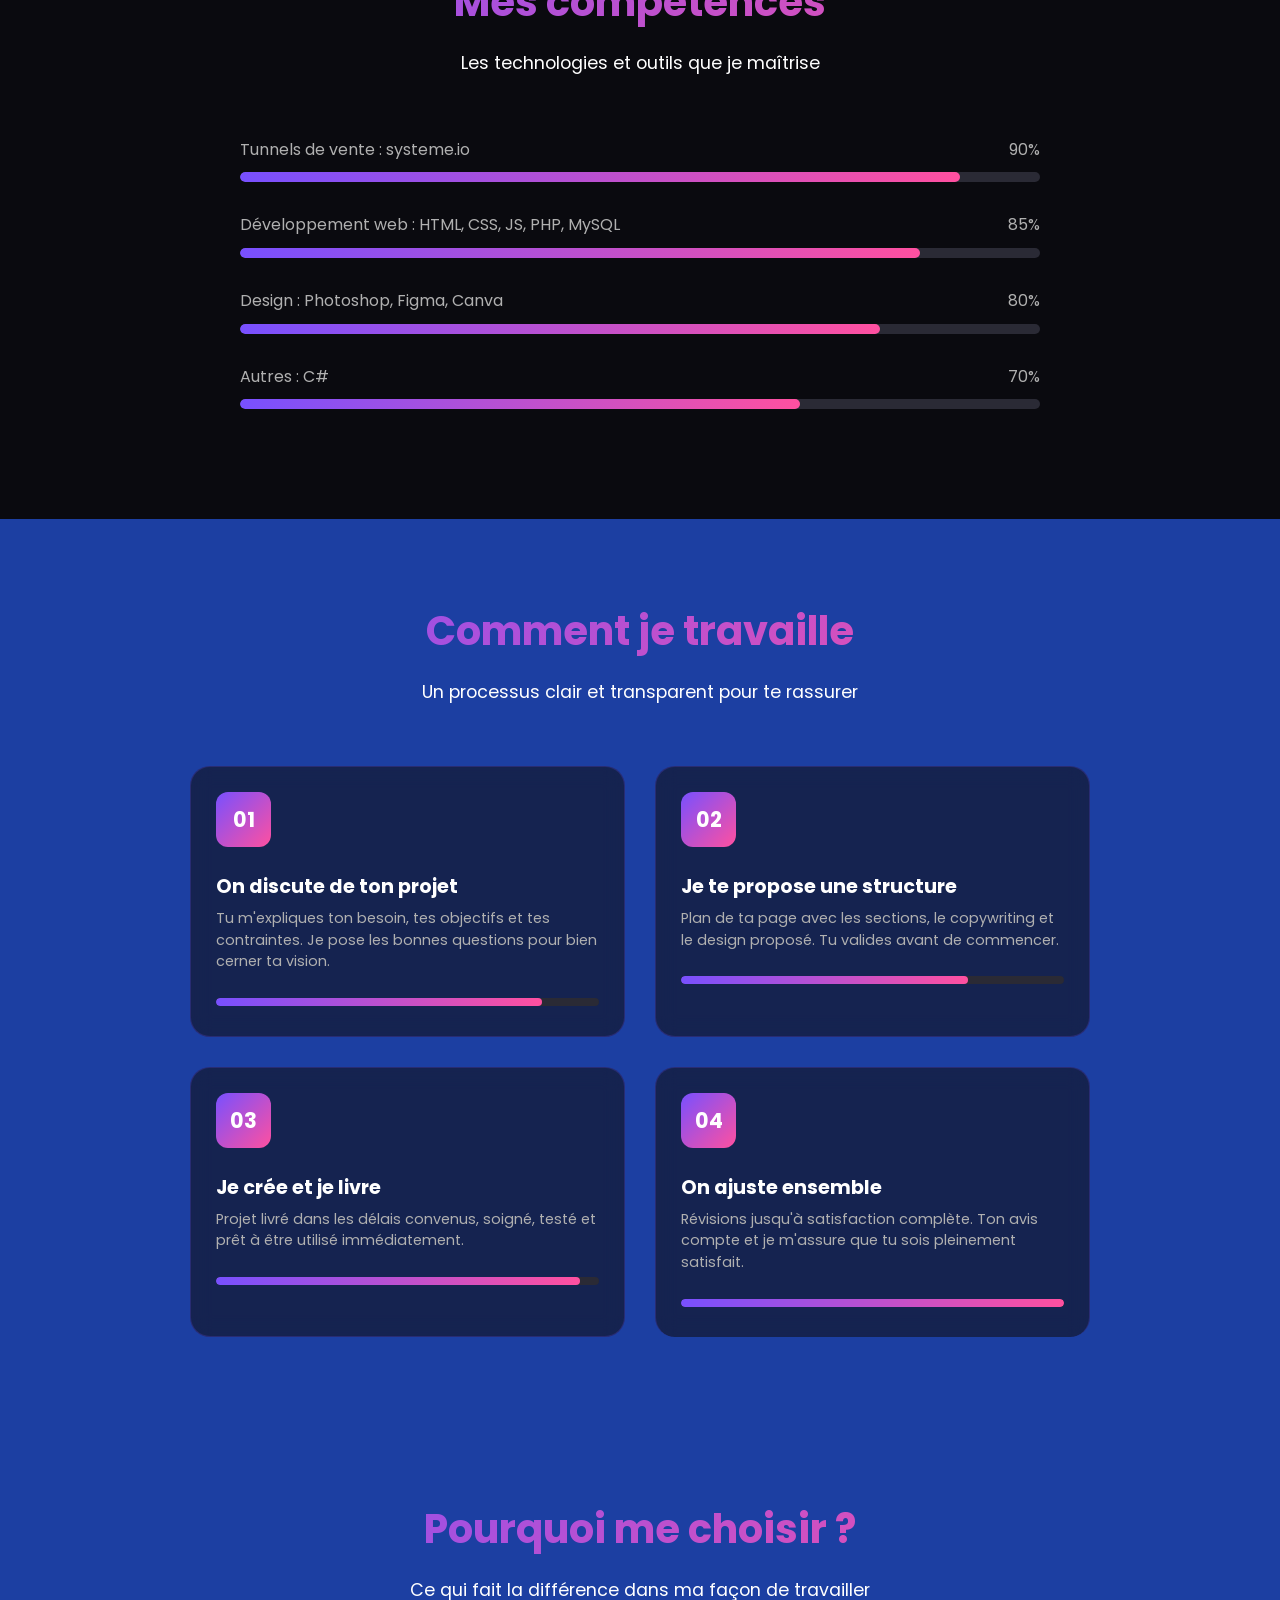
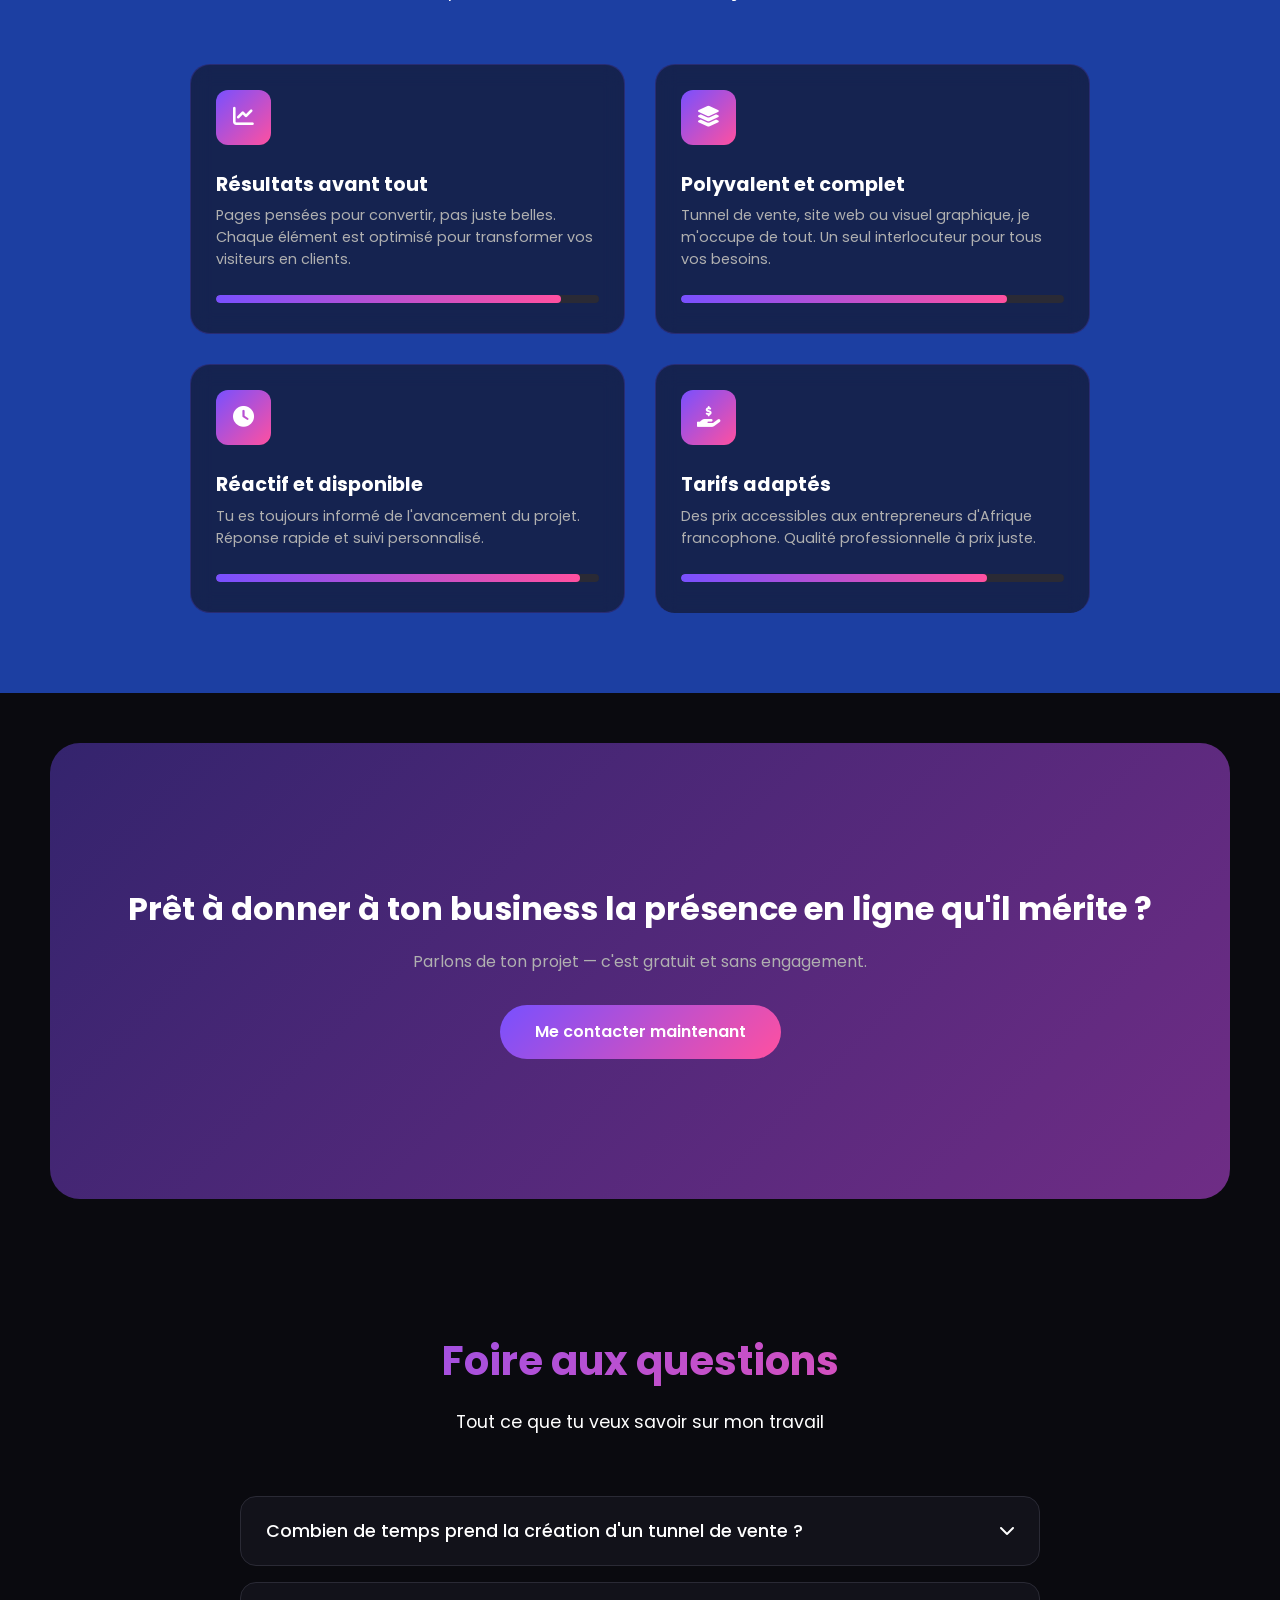
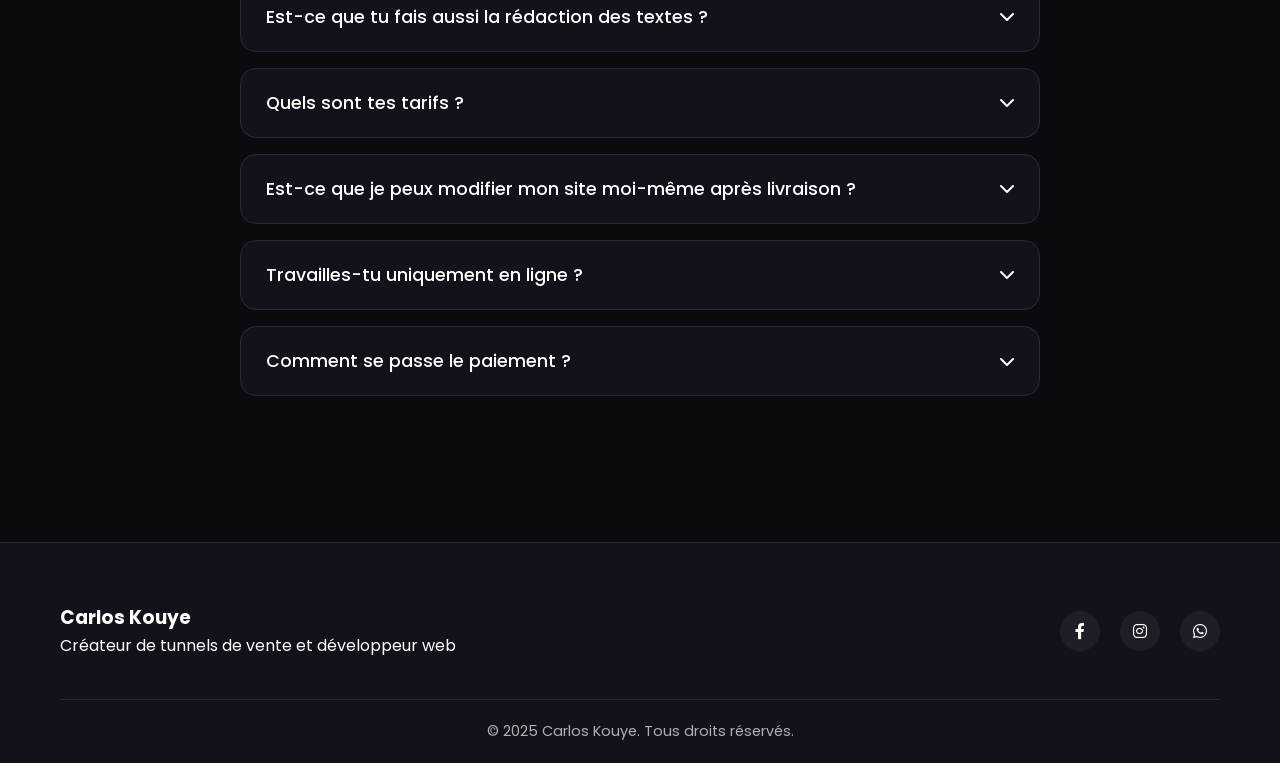
==== commit b69c3629: "Add files via upload" ====
--- a/index.html
+++ b/index.html
@@ -35,7 +35,7 @@
         </div>
     </nav>
 
-    <!-- SECTION ACCUEIL  -->
+    <!-- SECTION ACCUEIL -->
     <section id="accueil" class="accueil" style="background-image: url(img/fond1.jpeg);">
         <div class="conteneur-accueil">
             <div class="grille-accueil">
@@ -57,7 +57,29 @@
         <div class="fond-accueil"></div>
     </section>
 
-    <!-- SECTION À PROPOS  -->
+    <!-- NOUVEAU : BARRE DÉFILANTE TECHNOLOGIES (AJOUTÉ) -->
+    <section class="tech-bar">
+        <div class="tech-container">
+            <div class="tech-scroll" id="techScroll">
+                <!-- Les éléments défilants (répétés pour l'effet infini) -->
+                <div class="tech-item"><img src="https://cdn.jsdelivr.net/gh/devicons/devicon/icons/systemjs/systemjs-original.svg" alt="system.io" class="tech-icon"><span class="tech-name">Systeme.io</span></div>
+                <div class="tech-item"><img src="https://cdn.jsdelivr.net/gh/devicons/devicon/icons/photoshop/photoshop-plain.svg" alt="Photoshop" class="tech-icon"><span class="tech-name">Photoshop</span></div>
+                <div class="tech-item"><img src="https://cdn.jsdelivr.net/gh/devicons/devicon/icons/vscode/vscode-original.svg" alt="VS Code" class="tech-icon"><span class="tech-name">VS Code</span></div>
+                <div class="tech-item"><img src="https://cdn.jsdelivr.net/gh/devicons/devicon/icons/javascript/javascript-original.svg" alt="JavaScript" class="tech-icon"><span class="tech-name">JavaScript</span></div>
+                <div class="tech-item"><img src="https://cdn.jsdelivr.net/gh/devicons/devicon/icons/php/php-original.svg" alt="PHP" class="tech-icon"><span class="tech-name">PHP</span></div>
+                <div class="tech-item"><img src="https://cdn.jsdelivr.net/gh/devicons/devicon/icons/html5/html5-original.svg" alt="HTML5" class="tech-icon"><span class="tech-name">HTML5</span></div>
+                <div class="tech-item"><img src="https://cdn.jsdelivr.net/gh/devicons/devicon/icons/css3/css3-original.svg" alt="CSS3" class="tech-icon"><span class="tech-name">CSS3</span></div>
+                <div class="tech-item"><img src="https://cdn.jsdelivr.net/gh/devicons/devicon/icons/figma/figma-original.svg" alt="Figma" class="tech-icon"><span class="tech-name">Figma</span></div>
+                <div class="tech-item"><img src="https://cdn.jsdelivr.net/gh/devicons/devicon/icons/canva/canva-original.svg" alt="Canva" class="tech-icon"><span class="tech-name">Canva</span></div>
+                <!-- Copie pour effet infini -->
+                <div class="tech-item"><img src="https://cdn.jsdelivr.net/gh/devicons/devicon/icons/systemjs/systemjs-original.svg" alt="system.io" class="tech-icon"><span class="tech-name">Systeme.io</span></div>
+                <div class="tech-item"><img src="https://cdn.jsdelivr.net/gh/devicons/devicon/icons/photoshop/photoshop-plain.svg" alt="Photoshop" class="tech-icon"><span class="tech-name">Photoshop</span></div>
+                <div class="tech-item"><img src="https://cdn.jsdelivr.net/gh/devicons/devicon/icons/vscode/vscode-original.svg" alt="VS Code" class="tech-icon"><span class="tech-name">VS Code</span></div>
+            </div>
+        </div>
+    </section>
+
+    <!-- SECTION À PROPOS -->
     <section id="a-propos" class="a-propos">
         <div class="conteneur-apropos">
             <div class="haut-a-propos">
@@ -76,7 +98,7 @@
         </div>
     </section>
 
-    <!--SECTION SERVICES  -->
+    <!-- SECTION SERVICES -->
     <section id="services" class="services">
         <div class="conteneur">
             <h2 class="titre-section">Mes services</h2>
@@ -106,49 +128,121 @@
         </div>
     </section>
 
-    <!-- SECTION RÉALISATIONS (CARROUSEL) -->
+    <!-- SECTION RÉALISATIONS (NOUVELLE VERSION AVEC FLÈCHES ET BOUTON VOIR PLUS) -->
     <section id="realisations" class="realisations">
         <div class="conteneur">
-            <h2 class="titre-section">Mes réalisations</h2>
-            <p class="sous-titre-section">Découvrez mes derniers projets en action</p>
+            <!-- Petit badge RECENT PROJECT (AJOUTÉ) -->
+            <div class="recent-badge">RECENT PROJECT</div>
             
-            <div class="conteneur-carrousel">
-                <div class="carrousel-wrapper" id="carrouselWrapper">
-                    <div class="slide-carrousel">
-                        <div class="photo-realisation">
-                            <img src="img/ma premiere création de tunnel de vente.png" alt="Tunnel webinaire coach sportif">
-                        </div>
-                        <div class="info-realisation">
+            <!-- Grand titre (AJOUTÉ) -->
+            <h2 class="grand-titre-realisations">Tunnels de vente <br> Site web vitrine, bannières</h2>
+            
+            <!-- Grille des projets (3 premiers) -->
+            <div class="grille-projets" id="grilleProjets">
+                
+                <!-- Projet 1 : Tunnel webinaire coach sportif -->
+                <div class="carte-projet">
+                    <div class="image-projet">
+                        <img src="img/ma premiere création de tunnel de vente.png" alt="Tunnel webinaire coach sportif">
+                    </div>
+                    <div class="info-projet">
+                        <div class="texte-projet">
                             <h3>Tunnel webinaire coach sportif</h3>
-                            <p>Page d'inscription optimisée, copywriting vendeur pour maximiser les inscriptions.</p>
-                            <a href="#" class="btn-realisation" data-projet="sport">Voir le projet <i class="fas fa-arrow-right"></i></a>
-                        </div>
-                    </div>
-                    <div class="slide-carrousel">
-                        <div class="photo-realisation">
-                            <img src="img/M003T1402 C Long Scroll Extended MacBook Screen Mockup 15Mar25.png" alt="Tunnel Saint-Valentin">
-                        </div>
-                        <div class="info-realisation">
+                            <p>Page d'inscription optimisée, copywriting vendeur</p>
+                        </div>
+                        <a href="#" class="lien-projet" data-projet="sport">
+                            <i class="fas fa-arrow-right"></i>
+                        </a>
+                    </div>
+                </div>
+                
+                <!-- Projet 2 : Tunnel Saint-Valentin -->
+                <div class="carte-projet">
+                    <div class="image-projet">
+                        <img src="img/M003T1402 C Long Scroll Extended MacBook Screen Mockup 15Mar25.png" alt="Tunnel Saint-Valentin">
+                    </div>
+                    <div class="info-projet">
+                        <div class="texte-projet">
                             <h3>Tunnel Saint-Valentin</h3>
-                            <p>Tunnel événementiel avec offre limitée dans le temps, fort taux de conversion.</p>
-                            <a href="#" class="btn-realisation" data-projet="valentin">Voir le projet <i class="fas fa-arrow-right"></i></a>
-                        </div>
-                    </div>
-                    <div class="slide-carrousel">
-                        <div class="photo-realisation">
-                            <img src="https://placehold.co/400x300/7850ff/ffffff?text=Universitaire" alt="Site web universitaire">
-                        </div>
-                        <div class="info-realisation">
+                            <p>Tunnel événementiel avec offre limitée dans le temps</p>
+                        </div>
+                        <a href="#" class="lien-projet" data-projet="valentin">
+                            <i class="fas fa-arrow-right"></i>
+                        </a>
+                    </div>
+                </div>
+                
+                <!-- Projet 3 : Site web universitaire -->
+                <div class="carte-projet">
+                    <div class="image-projet">
+                        <img src="https://placehold.co/400x300/7850ff/ffffff?text=Universitaire" alt="Site web universitaire">
+                    </div>
+                    <div class="info-projet">
+                        <div class="texte-projet">
                             <h3>Site web universitaire</h3>
-                            <p>Architecture claire, navigation intuitive, design moderne.</p>
-                            <a href="#" class="btn-realisation" data-projet="universite">Voir le projet <i class="fas fa-arrow-right"></i></a>
-                        </div>
-                    </div>
-                </div>
-                <div class="controles-carrousel">
-                    <button class="btn-prev" id="btnPrev"><i class="fas fa-chevron-left"></i></button>
-                    <div class="points-carrousel" id="pointsCarrousel"></div>
-                    <button class="btn-next" id="btnNext"><i class="fas fa-chevron-right"></i></button>
+                            <p>Architecture claire, navigation intuitive, design moderne</p>
+                        </div>
+                        <a href="#" class="lien-projet" data-projet="universite">
+                            <i class="fas fa-arrow-right"></i>
+                        </a>
+                    </div>
+                </div>
+            </div>
+            
+            <!-- Bouton Voir plus / Voir moins (AJOUTÉ) -->
+            <div class="conteneur-btn-plus">
+                <button id="btnVoirPlus" class="btn-plus">Voir plus</button>
+            </div>
+            
+            <!-- Projets supplémentaires (cachés au départ) (AJOUTÉ) -->
+            <div class="grille-projets-plus" id="grilleProjetsPlus" style="display: none;">
+                
+                <!-- Projet 4 -->
+                <div class="carte-projet">
+                    <div class="image-projet">
+                        <img src="https://placehold.co/400x300/ff50a0/ffffff?text=Projet+4" alt="Projet 4">
+                    </div>
+                    <div class="info-projet">
+                        <div class="texte-projet">
+                            <h3>Application Mobile</h3>
+                            <p>UI/UX, React Native</p>
+                        </div>
+                        <a href="#" class="lien-projet" data-projet="projet4">
+                            <i class="fas fa-arrow-right"></i>
+                        </a>
+                    </div>
+                </div>
+                
+                <!-- Projet 5 -->
+                <div class="carte-projet">
+                    <div class="image-projet">
+                        <img src="https://placehold.co/400x300/7850ff/ffffff?text=Projet+5" alt="Projet 5">
+                    </div>
+                    <div class="info-projet">
+                        <div class="texte-projet">
+                            <h3>Dashboard Analytics</h3>
+                            <p>Data visualisation, PHP/MySQL</p>
+                        </div>
+                        <a href="#" class="lien-projet" data-projet="projet5">
+                            <i class="fas fa-arrow-right"></i>
+                        </a>
+                    </div>
+                </div>
+                
+                <!-- Projet 6 -->
+                <div class="carte-projet">
+                    <div class="image-projet">
+                        <img src="https://placehold.co/400x300/ff50a0/ffffff?text=Projet+6" alt="Projet 6">
+                    </div>
+                    <div class="info-projet">
+                        <div class="texte-projet">
+                            <h3>E-commerce</h3>
+                            <p>Prestashop, SEO, Paiement sécurisé</p>
+                        </div>
+                        <a href="#" class="lien-projet" data-projet="projet6">
+                            <i class="fas fa-arrow-right"></i>
+                        </a>
+                    </div>
                 </div>
             </div>
         </div>
@@ -180,30 +274,62 @@
         </div>
     </section>
 
-    <!--SECTION PROCESSUS-->
+    <!-- SECTION PROCESSUS -->
     <section id="processus" class="processus">
         <div class="conteneur">
             <h2 class="titre-section">Comment je travaille</h2>
             <p class="sous-titre-section">Un processus clair et transparent pour te rassurer</p>
             <div class="liste-progressive">
-                <div class="item-liste"><div class="numero-liste">01</div><div class="contenu-liste"><h3>On discute de ton projet</h3><p>Tu m'expliques ton besoin, tes objectifs et tes contraintes. Je pose les bonnes questions pour bien cerner ta vision.</p></div></div>
-                <div class="item-liste"><div class="numero-liste">02</div><div class="contenu-liste"><h3>Je te propose une structure</h3><p>Plan de ta page avec les sections, le copywriting et le design proposé. Tu valides avant de commencer.</p></div></div>
-                <div class="item-liste"><div class="numero-liste">03</div><div class="contenu-liste"><h3>Je crée et je livre</h3><p>Projet livré dans les délais convenus, soigné, testé et prêt à être utilisé immédiatement.</p></div></div>
-                <div class="item-liste"><div class="numero-liste">04</div><div class="contenu-liste"><h3>On ajuste ensemble</h3><p>Révisions jusqu'à satisfaction complète. Ton avis compte et je m'assure que tu sois pleinement satisfait.</p></div></div>
-            </div>
-        </div>
-    </section>
-
-    <!--SECTION POURQUOI MOI-->
+                <div class="item-liste"><div class="numero-liste">01</div><div class="contenu-liste"><h3>On discute de ton projet</h3><p>Tu m'expliques ton besoin, tes objectifs et tes contraintes. Je pose les bonnes questions pour bien cerner ta vision.</p></div>
+                <div class="barre-progression">
+                <div class="remplissage"></div>
+                </div>
+                </div>
+                <div class="item-liste"><div class="numero-liste">02</div><div class="contenu-liste"><h3>Je te propose une structure</h3><p>Plan de ta page avec les sections, le copywriting et le design proposé. Tu valides avant de commencer.</p></div>
+                <div class="barre-progression">
+                <div class="remplissage"></div>
+                </div>
+                </div>
+                <div class="item-liste"><div class="numero-liste">03</div><div class="contenu-liste"><h3>Je crée et je livre</h3><p>Projet livré dans les délais convenus, soigné, testé et prêt à être utilisé immédiatement.</p></div>
+                <div class="barre-progression">
+                <div class="remplissage"></div>
+                </div>
+                </div>
+                <div class="item-liste"><div class="numero-liste">04</div><div class="contenu-liste"><h3>On ajuste ensemble</h3><p>Révisions jusqu'à satisfaction complète. Ton avis compte et je m'assure que tu sois pleinement satisfait.</p></div>
+                <div class="barre-progression">
+                <div class="remplissage"></div>
+                </div>
+                </div>
+            </div>
+        </div>
+    </section>
+
+    <!-- SECTION POURQUOI MOI -->
     <section id="pourquoi-moi" class="pourquoi-moi">
         <div class="conteneur">
             <h2 class="titre-section">Pourquoi me choisir ?</h2>
             <p class="sous-titre-section">Ce qui fait la différence dans ma façon de travailler</p>
             <div class="liste-progressive">
-                <div class="item-liste"><div class="icone-liste"><i class="fas fa-chart-line"></i></div><div class="contenu-liste"><h3>Résultats avant tout</h3><p>Pages pensées pour convertir, pas juste belles. Chaque élément est optimisé pour transformer vos visiteurs en clients.</p></div></div>
-                <div class="item-liste"><div class="icone-liste"><i class="fas fa-layer-group"></i></div><div class="contenu-liste"><h3>Polyvalent et complet</h3><p>Tunnel de vente, site web ou visuel graphique, je m'occupe de tout. Un seul interlocuteur pour tous vos besoins.</p></div></div>
-                <div class="item-liste"><div class="icone-liste"><i class="fas fa-clock"></i></div><div class="contenu-liste"><h3>Réactif et disponible</h3><p>Tu es toujours informé de l'avancement du projet. Réponse rapide et suivi personnalisé.</p></div></div>
-                <div class="item-liste"><div class="icone-liste"><i class="fas fa-hand-holding-usd"></i></div><div class="contenu-liste"><h3>Tarifs adaptés</h3><p>Des prix accessibles aux entrepreneurs d'Afrique francophone. Qualité professionnelle à prix juste.</p></div></div>
+                <div class="item-liste"><div class="icone-liste"><i class="fas fa-chart-line"></i></div><div class="contenu-liste"><h3>Résultats avant tout</h3><p>Pages pensées pour convertir, pas juste belles. Chaque élément est optimisé pour transformer vos visiteurs en clients.</p></div>
+                <div class="barre-progression">
+                <div class="remplissage"></div>
+                </div>
+                </div>
+                <div class="item-liste"><div class="icone-liste"><i class="fas fa-layer-group"></i></div><div class="contenu-liste"><h3>Polyvalent et complet</h3><p>Tunnel de vente, site web ou visuel graphique, je m'occupe de tout. Un seul interlocuteur pour tous vos besoins.</p></div>
+                <div class="barre-progression">
+                <div class="remplissage"></div>
+                </div>
+                </div>
+                <div class="item-liste"><div class="icone-liste"><i class="fas fa-clock"></i></div><div class="contenu-liste"><h3>Réactif et disponible</h3><p>Tu es toujours informé de l'avancement du projet. Réponse rapide et suivi personnalisé.</p></div>
+                <div class="barre-progression">
+                <div class="remplissage"></div>
+                </div>
+                </div>
+                <div class="item-liste"><div class="icone-liste"><i class="fas fa-hand-holding-usd"></i></div><div class="contenu-liste"><h3>Tarifs adaptés</h3><p>Des prix accessibles aux entrepreneurs d'Afrique francophone. Qualité professionnelle à prix juste.</p></div>
+                <div class="barre-progression">
+                <div class="remplissage"></div>
+                </div>
+                </div>
             </div>
         </div>
     </section>
@@ -217,7 +343,7 @@
         </div>
     </section>
 
-    <!--FOIRE AUX QUESTIONS (ACCORDÉON)-->
+    <!-- FOIRE AUX QUESTIONS -->
     <section id="faq" class="faq">
         <div class="conteneur">
             <h2 class="titre-section">Foire aux questions</h2>
@@ -233,7 +359,7 @@
         </div>
     </section>
 
-    <!--PIED DE PAGE-->
+    <!-- PIED DE PAGE -->
     <footer class="pied-page">
         <div class="conteneur">
             <div class="contenu-pied">
--- a/css/portfoliocarl.css
+++ b/css/portfoliocarl.css
@@ -1,6 +1,6 @@
-/* ========== PORTFOLIO CARLOS KOUYE - DESIGN MODERNE (CLASSES EN FRANÇAIS) ========== */
-
-/* ---------- VARIABLES ---------- */
+/*  PORTFOLIO CARLOS KOUYE - DESIGN MODERNE (CLASSES EN FRANÇAIS)  */
+
+/* VARIABLES */
 :root {
     --fond-sombre: #0a0a0f;
     --violet: #7850ff;
@@ -14,7 +14,7 @@
     --ombre-survol: 0 20px 40px rgba(120, 80, 255, 0.2);
 }
 
-/* ---------- RESET ---------- */
+/* RESET */
 * {
     margin: 0;
     padding: 0;
@@ -44,7 +44,7 @@
     padding: 80px 0;
 }
 
-/* ---------- TYPOGRAPHIE ---------- */
+/* TYPOGRAPHIE */
 .titre-section {
     font-size: 2.5rem;
     font-weight: 700;
@@ -74,7 +74,573 @@
     font-weight: 600;
 }
 
-/* ---------- BARRE DE NAVIGATION ---------- */
+/*  NOUVEAU : BARRE DÉFILANTE TECHNOLOGIES (AJOUTÉ)  */
+.tech-bar {
+    background: linear-gradient(135deg, rgba(120, 80, 255, 0.05), rgba(193, 208, 240, 0.048));
+    padding: 10px 0;
+    border-top: 1px solid rgba(34, 73, 245, 0.705);
+    border-bottom: 1px solid rgba(34, 73, 245, 0.705);
+    overflow: hidden;
+    width: 100%;
+    margin-top: 3%;
+}
+
+.tech-container {
+    max-width: 100%;
+    margin: 0 auto;
+    overflow: hidden;
+    position: relative;
+}
+
+.tech-scroll {
+    display: flex;
+    gap: 50px;
+    animation: defilementInfini 20s linear infinite;
+    width: fit-content;
+}
+
+.tech-item {
+    display: flex;
+    flex-direction: column;
+    align-items: center;
+    justify-content: center;
+    gap: 8px;
+    min-width: 100px;
+    padding: 10px 20px;
+    background: rgba(255, 255, 255, 0.03);
+    border-radius: 12px;
+    transition: transform 0.3s ease, background 0.3s ease;
+}
+
+.tech-item:hover {
+    transform: translateY(-5px);
+    background: rgba(120, 80, 255, 0.15);
+}
+
+.tech-icon {
+    width: 20px;
+    height: 20px;
+    object-fit: contain;
+}
+
+.tech-name {
+    font-size: 0.8rem;
+    font-weight: 500;
+    color: #b0b0b0;
+    transition: color 0.3s ease;
+}
+
+.tech-item:hover .tech-name {
+    color: #7850ff;
+}
+
+@keyframes defilementInfini {
+    0% { transform: translateX(0); }
+    100% { transform: translateX(-50%); }
+}
+
+@media (max-width: 768px) {
+    .tech-scroll {
+        gap: 30px;
+        animation: defilementInfini 25s linear infinite;
+    }
+    .tech-item {
+        min-width: 80px;
+        padding: 8px 15px;
+    }
+    .tech-icon {
+        width: 30px;
+        height: 30px;
+    }
+    .tech-name {
+        font-size: 0.7rem;
+    }
+}
+
+/*  NOUVEAU : SECTION RÉALISATIONS AVEC FLÈCHES (AJOUTÉ)  */
+.recent-badge {
+    display: inline-block;
+    background: linear-gradient(135deg, #7850ff, #ff50a0);
+    color: white;
+    font-size: 0.8rem;
+    font-weight: 600;
+    padding: 6px 18px;
+    border-radius: 50px;
+    letter-spacing: 1px;
+    margin-bottom: 20px;
+    text-transform: uppercase;
+}
+
+.grand-titre-realisations {
+    font-size: 3rem;
+    font-weight: 700;
+    margin-bottom: 50px;
+    line-height: 1.2;
+    color: #fbfbff;
+}
+
+.grille-projets {
+    display: grid;
+    grid-template-columns: repeat(3, 1fr);
+    gap: 30px;
+    margin-bottom: 40px;
+}
+
+.grille-projets-plus {
+    display: grid;
+    grid-template-columns: repeat(3, 1fr);
+    gap: 30px;
+    margin-top: 0px;
+}
+
+.carte-projet {
+    background: white;
+    border-radius: 20px;
+    overflow: hidden;
+    transition: transform 0.3s ease, box-shadow 0.3s ease;
+    box-shadow: 0 5px 20px rgba(0, 0, 0, 0.05);
+}
+
+.carte-projet:hover {
+    transform: translateY(-8px);
+    box-shadow: 0 15px 35px rgba(121, 80, 255, 0.589);
+}
+
+.image-projet {
+    width: 100%;
+    height: 250px;
+    overflow: hidden;
+}
+
+.image-projet img {
+    width: 100%;
+    height: 100%;
+    object-fit: cover;
+    transition: transform 0.5s ease;
+}
+
+.carte-projet:hover .image-projet img {
+    transform: scale(1.05);
+}
+
+.info-projet {
+    display: flex;
+    justify-content: space-between;
+    align-items: center;
+    padding: 20px;
+    background: white;
+}
+
+.texte-projet {
+    flex: 1;
+}
+
+.texte-projet h3 {
+    font-size: 1.2rem;
+    font-weight: 700;
+    margin-bottom: 8px;
+    color: #0a0a0f;
+}
+
+.texte-projet p {
+    font-size: 0.85rem;
+    color: #7850ff;
+    font-weight: 500;
+}
+
+.lien-projet {
+    width: 40px;
+    height: 40px;
+    display: flex;
+    align-items: center;
+    justify-content: center;
+    background: #f0f0f0;
+    border-radius: 50%;
+    color: #7850ff;
+    transition: all 0.3s ease;
+    text-decoration: none;
+    flex-shrink: 0;
+}
+
+.lien-projet:hover {
+    background: #7850ff;
+    color: white;
+    transform: translateX(3px);
+}
+
+.lien-projet i {
+    font-size: 1rem;
+}
+
+.conteneur-btn-plus {
+    text-align: center;
+    margin-top: 20px;
+}
+
+.btn-plus {
+    background: transparent;
+    border: 2px solid #7850ff;
+    color: #7850ff;
+    padding: 12px 40px;
+    font-size: 1rem;
+    font-weight: 600;
+    border-radius: 50px;
+    cursor: pointer;
+    transition: all 0.3s ease;
+}
+
+.btn-plus:hover {
+    background: #7850ff;
+    color: white;
+    transform: translateY(-2px);
+    box-shadow: 0 5px 15px rgba(120, 80, 255, 0.3);
+}
+
+/* CARTES AVEC BARRE DE PROGRESSION (COMME SUR L'IMAGE) */
+.processus .liste-progressive,
+.pourquoi-moi .liste-progressive {
+    display: grid;
+    grid-template-columns: repeat(2, 1fr);
+    gap: 30px;
+}
+
+.processus .item-liste,
+.pourquoi-moi .item-liste {
+    background: rgba(18, 18, 26, 0.6);
+    backdrop-filter: blur(10px);
+    border: 1px solid rgba(120, 80, 255, 0.2);
+    border-radius: 20px;
+    padding: 25px;
+    display: flex;
+    flex-direction: column;
+    align-items: flex-start;
+    text-align: left;
+    gap: 15px;
+    transition: transform 0.3s ease, border-color 0.3s ease;
+    position: relative;
+}
+
+.processus .item-liste:hover,
+.pourquoi-moi .item-liste:hover {
+    transform: translateY(-5px);
+    border-color: #7850ff;
+}
+
+/* BARRE DE PROGRESSION HORIZONTALE (JAUGE) */
+.barre-progression {
+    width: 100%;
+    height: 8px;
+    background: #2a2a35;
+    border-radius: 10px;
+    overflow: hidden;
+    margin: 10px 0 5px;
+}
+
+.barre-progression .remplissage {
+    width: 0%;
+    height: 100%;
+    background: linear-gradient(90deg, #7850ff, #ff50a0);
+    border-radius: 10px;
+    transition: width 1.5s ease-out;
+}
+
+/* Numéro et icône */
+.processus .numero-liste,
+.pourquoi-moi .icone-liste {
+    width: 55px;
+    height: 55px;
+    background: linear-gradient(135deg, #7850ff, #ff50a0);
+    border-radius: 12px;
+    display: flex;
+    align-items: center;
+    justify-content: center;
+    font-size: 1.3rem;
+    font-weight: bold;
+    color: white;
+}
+
+.processus .contenu-liste h3,
+.pourquoi-moi .contenu-liste h3 {
+    font-size: 1.2rem;
+    margin: 10px 0 5px;
+    color: white;
+}
+
+.processus .contenu-liste p,
+.pourquoi-moi .contenu-liste p {
+    color: #b0b0b0;
+    font-size: 0.9rem;
+    line-height: 1.5;
+}
+
+/* Responsive */
+@media (max-width: 768px) {
+    .processus .liste-progressive,
+    .pourquoi-moi .liste-progressive {
+        grid-template-columns: 1fr;
+        gap: 20px;
+    }
+    .processus .item-liste,
+    .pourquoi-moi .item-liste {
+        text-align: center;
+        align-items: center;
+    }
+}
+/*  RESPONSIVE MOBILE COMPLET (AMÉLIORÉ)  */
+@media (max-width: 992px) {
+    .grille-projets,
+    .grille-projets-plus {
+        grid-template-columns: repeat(2, 1fr);
+    }
+    .grand-titre-realisations {
+        font-size: 2rem;
+    }
+    .processus .liste-progressive,
+    .pourquoi-moi .liste-progressive {
+        grid-template-columns: repeat(2, 1fr);
+        gap: 20px;
+    }
+}
+
+@media (max-width: 768px) {
+    /* Espacement général */
+    section {
+        padding: 50px 0;
+    }
+    
+    .conteneur {
+        padding: 0 16px;
+    }
+    
+    /* Titres */
+    .titre-section {
+        font-size: 1.8rem;
+    }
+    
+    .sous-titre-section {
+        font-size: 0.95rem;
+        margin-bottom: 30px;
+    }
+    
+    /* Hero */
+    .accueil {
+        padding-top: 80px;
+        min-height: auto;
+        border-radius: 0 0 30px 30px;
+    }
+    
+    .titre-accueil {
+        font-size: 1.8rem;
+        padding-top: 0;
+    }
+    
+    .sous-titre-accueil {
+        font-size: 0.95rem;
+    }
+    
+    .boutons-accueil {
+        display: flex;
+        flex-direction: column;
+        gap: 15px;
+        align-items: center;
+    }
+    
+    .btn-principal, .btn-secondaire {
+        width: 80%;
+        text-align: center;
+        padding: 12px 20px;
+    }
+    
+    /* À propos */
+    .conteneur-apropos {
+        flex-direction: column;
+        align-items: center;
+    }
+    
+    .haut-a-propos {
+        padding-left: 0;
+        margin-left: 0;
+        margin-bottom: 30px;
+    }
+    
+    .cadre-image {
+        width: 250px;
+        height: 300px;
+    }
+    
+    .contenu-a-propos {
+        text-align: center;
+        padding-right: 0;
+        margin-left: 0;
+    }
+    
+    .contenu-a-propos .titre-section {
+        text-align: center !important;
+    }
+    
+    /* Services */
+    .grille-services {
+        grid-template-columns: 1fr;
+        gap: 15px;
+    }
+    
+    .carte-service {
+        padding: 20px;
+    }
+    
+    /* Réalisations */
+    .recent-badge {
+        font-size: 0.7rem;
+        display: table;
+        margin: 0 auto 15px auto;
+    }
+    
+    .grand-titre-realisations {
+        font-size: 1.6rem;
+        text-align: center;
+    }
+    
+    .grille-projets,
+    .grille-projets-plus {
+        grid-template-columns: 1fr;
+        gap: 25px;
+    }
+    
+    .image-projet {
+        height: 200px;
+    }
+    
+    .texte-projet h3 {
+        font-size: 1rem;
+    }
+    
+    .texte-projet p {
+        font-size: 0.75rem;
+    }
+    
+    .lien-projet {
+        width: 35px;
+        height: 35px;
+    }
+    
+    .btn-plus {
+        padding: 10px 30px;
+        font-size: 0.9rem;
+    }
+    
+    /* Processus et pourquoi moi */
+    .processus .liste-progressive,
+    .pourquoi-moi .liste-progressive {
+        grid-template-columns: 1fr;
+        gap: 20px;
+    }
+    
+    .processus .item-liste,
+    .pourquoi-moi .item-liste {
+        flex-direction: column;
+        text-align: center;
+        gap: 12px;
+        padding: 20px;
+    }
+    
+    .processus .numero-liste,
+    .pourquoi-moi .icone-liste {
+        margin: 0 auto;
+    }
+    
+    .processus .contenu-liste h3,
+    .pourquoi-moi .contenu-liste h3 {
+        font-size: 1.1rem;
+    }
+    
+    .processus .contenu-liste p,
+    .pourquoi-moi .contenu-liste p {
+        font-size: 0.85rem;
+    }
+    
+    /* Compétences */
+    .item-competence {
+        margin-bottom: 20px;
+    }
+    
+    .info-competence {
+        font-size: 0.85rem;
+    }
+    
+    /* FAQ */
+    .question-faq h3 {
+        font-size: 0.95rem;
+    }
+    
+    .reponse-faq p {
+        font-size: 0.85rem;
+    }
+    
+    /* CTA */
+    .cta {
+        margin: 20px;
+    }
+    
+    .cta .conteneur {
+        padding: 40px 20px;
+    }
+    
+    .cta h2 {
+        font-size: 1.3rem;
+    }
+    
+    .cta p {
+        font-size: 0.9rem;
+    }
+    
+    /* Footer */
+    .contenu-pied {
+        flex-direction: column;
+        text-align: center;
+        gap: 15px;
+    }
+    
+    .info-pied h3 {
+        font-size: 1.2rem;
+    }
+    
+    .info-pied p {
+        font-size: 0.8rem;
+    }
+}
+
+@media (max-width: 480px) {
+    .titre-accueil {
+        font-size: 1.5rem;
+    }
+    
+    .titre-section {
+        font-size: 1.5rem;
+    }
+    
+    .grand-titre-realisations {
+        font-size: 1.3rem;
+    }
+    
+    .btn-principal, .btn-secondaire {
+        width: 100%;
+    }
+    
+    .info-projet {
+        padding: 12px;
+    }
+    
+    .lien-projet {
+        width: 30px;
+        height: 30px;
+    }
+    
+    .lien-projet i {
+        font-size: 0.8rem;
+    }
+}
+
+/* BARRE DE NAVIGATION */
 .navbar {
     position: fixed;
     top: 0;
@@ -140,7 +706,7 @@
     width: 100%;
 }
 
-/* ---------- MENU BURGER ---------- */
+/* MENU BURGER */
 .burger {
     display: none;
     cursor: pointer;
@@ -190,7 +756,7 @@
     }
 }
 
-/* ---------- ACCUEIL ---------- */
+/* ACCUEIL */
 .accueil {
     min-height: 98.5vh;
     display: flex;
@@ -267,7 +833,7 @@
     }
 }
 
-/* ---------- À PROPOS ---------- */
+/* À PROPOS */
 .conteneur-apropos{
     display: flex;
 }
@@ -371,111 +937,11 @@
     }
 }
 
-/* ---------- REALISATIONS ---------- */
-.realisations {
-    background-color: rgba(40, 97, 255, 0.61);
-}
-
-.conteneur-carrousel {
-    position: relative;
-    max-width: 1000px;
-    margin: 0 auto;
-    overflow: hidden;
-    border-radius: 20px;
-}
-
-.carrousel-wrapper {
-    display: flex;
-    transition: transform 0.5s ease;
-}
-
-.slide-carrousel {
-    flex: 0 0 100%;
-    display: grid;
-    grid-template-columns: 1fr 1fr;
-    gap: 40px;
-    align-items: center;
-    padding: 20px;
-}
-
-.photo-realisation img {
-    width: 100%;
-    height: 300px;
-    object-fit: cover;
-    border-radius: 20px;
-}
-
-.info-realisation p {
-    color: rgb(255, 255, 255);
-}
-
-.btn-realisation {
-    display: inline-flex;
-    align-items: center;
-    gap: 10px;
-    background: transparent;
-    color: var(--violet);
-    padding: 12px 25px;
-    border-radius: 50px;
-    text-decoration: none;
-    font-weight: 600;
-    border: 2px solid var(--violet);
-    transition: var(--transition);
-}
-
-.btn-realisation:hover {
-    background: var(--violet);
-    color: white;
-    gap: 15px;
-}
-
-.controles-carrousel {
-    display: flex;
-    justify-content: center;
-    align-items: center;
-    gap: 20px;
-    margin-top: 30px;
-}
-
-.btn-prev, .btn-next {
-    width: 45px;
-    height: 45px;
-    border-radius: 50%;
-    background: var(--fond-carte);
-    border: 1px solid var(--bordure);
-    color: var(--texte-clair);
-    cursor: pointer;
-    transition: var(--transition);
-}
-
-.btn-prev:hover, .btn-next:hover {
-    background: var(--violet);
-}
-
-.point {
-    width: 12px;
-    height: 12px;
-    border-radius: 50%;
-    background: var(--bordure);
-    cursor: pointer;
-    transition: var(--transition);
-    margin: 0 5px;
-}
-
-.point.actif {
-    background: var(--violet);
-    transform: scale(1.2);
-}
-
-@media (max-width: 768px) {
-    .slide-carrousel {
-        grid-template-columns: 1fr;
-        text-align: center;
-        gap: 20px;
-    }
-}
-
-/* ---------- COMPÉTENCES ---------- */
+/* REALISATIONS (ancien carrousel - à supprimer si tu remplaces par la nouvelle version) */
+/* La section réalisation a été complètement remplacée par la nouvelle version avec grille et bouton voir plus */
+/* Les styles ci-dessous sont pour la nouvelle version (déjà ajoutés plus haut) */
+
+/* COMPÉTENCES */
 .grille-competences {
     max-width: 800px;
     margin: 0 auto;
@@ -506,7 +972,7 @@
     transition: width 1s ease;
 }
 
-/* ---------- LISTES PROGRESSIVES ---------- */
+/* LISTES PROGRESSIVES */
 .pourquoi-moi{
     background-color: rgba(40, 97, 255, 0.61);
 }
@@ -518,6 +984,7 @@
     margin: 0 auto;
 }
 
+/* Styles de base pour les listes (conservés mais adaptés pour les nouvelles cartes) */
 .item-liste {
     display: flex;
     gap: 25px;
@@ -537,51 +1004,7 @@
     transform: translateY(0);
 }
 
-.icone-liste, .numero-liste {
-    width: 55px;
-    height: 55px;
-    flex-shrink: 0;
-    display: flex;
-    align-items: center;
-    justify-content: center;
-    background: linear-gradient(135deg, var(--violet), var(--rose));
-    border-radius: 50%;
-    font-size: 1.3rem;
-    font-weight: bold;
-    color: white;
-}
-
-.icone-liste i {
-    font-size: 1.5rem;
-    color: white;
-}
-
-.contenu-liste {
-    flex: 1;
-}
-
-.contenu-liste h3 {
-    font-size: 1.3rem;
-    margin-bottom: 8px;
-}
-
-.contenu-liste p {
-    color: var(--texte-gris);
-    line-height: 1.6;
-}
-
-@media (max-width: 768px) {
-    .item-liste {
-        flex-direction: column;
-        text-align: center;
-        gap: 15px;
-    }
-    .icone-liste, .numero-liste {
-        margin: 0 auto;
-    }
-}
-
-/* ---------- APPEL À L'ACTION ---------- */
+/* APPEL À L'ACTION */
 .cta {
     text-align: center;
     background: linear-gradient(135deg, rgba(116, 75, 253, 0.397), rgba(214, 80, 255, 0.493));
@@ -603,7 +1026,7 @@
     margin-bottom: 30px;
 }
 
-/* ---------- BOUTONS ---------- */
+/* BOUTONS */
 .btn-principal {
     background: linear-gradient(135deg, var(--violet), var(--rose));
     color: white;
@@ -640,7 +1063,7 @@
     transform: translateY(-3px);
 }
 
-/* ---------- FOIRE AUX QUESTIONS ---------- */
+/* FOIRE AUX QUESTIONS */
 .faq {
     background: var(--fond-sombre);
 }
@@ -705,7 +1128,7 @@
     margin: 0;
 }
 
-/* ---------- PIED DE PAGE ---------- */
+/* PIED DE PAGE */
 .pied-page {
     background: var(--fond-carte);
     padding: 60px 0 20px;
@@ -737,11 +1160,13 @@
     justify-content: center;
     color: var(--texte-clair);
     transition: var(--transition);
+    text-decoration: none;
 }
 
 .reseaux-pied a:hover {
     background: var(--violet);
     transform: translateY(-3px);
+    text-decoration: none;
 }
 
 .bas-pied {
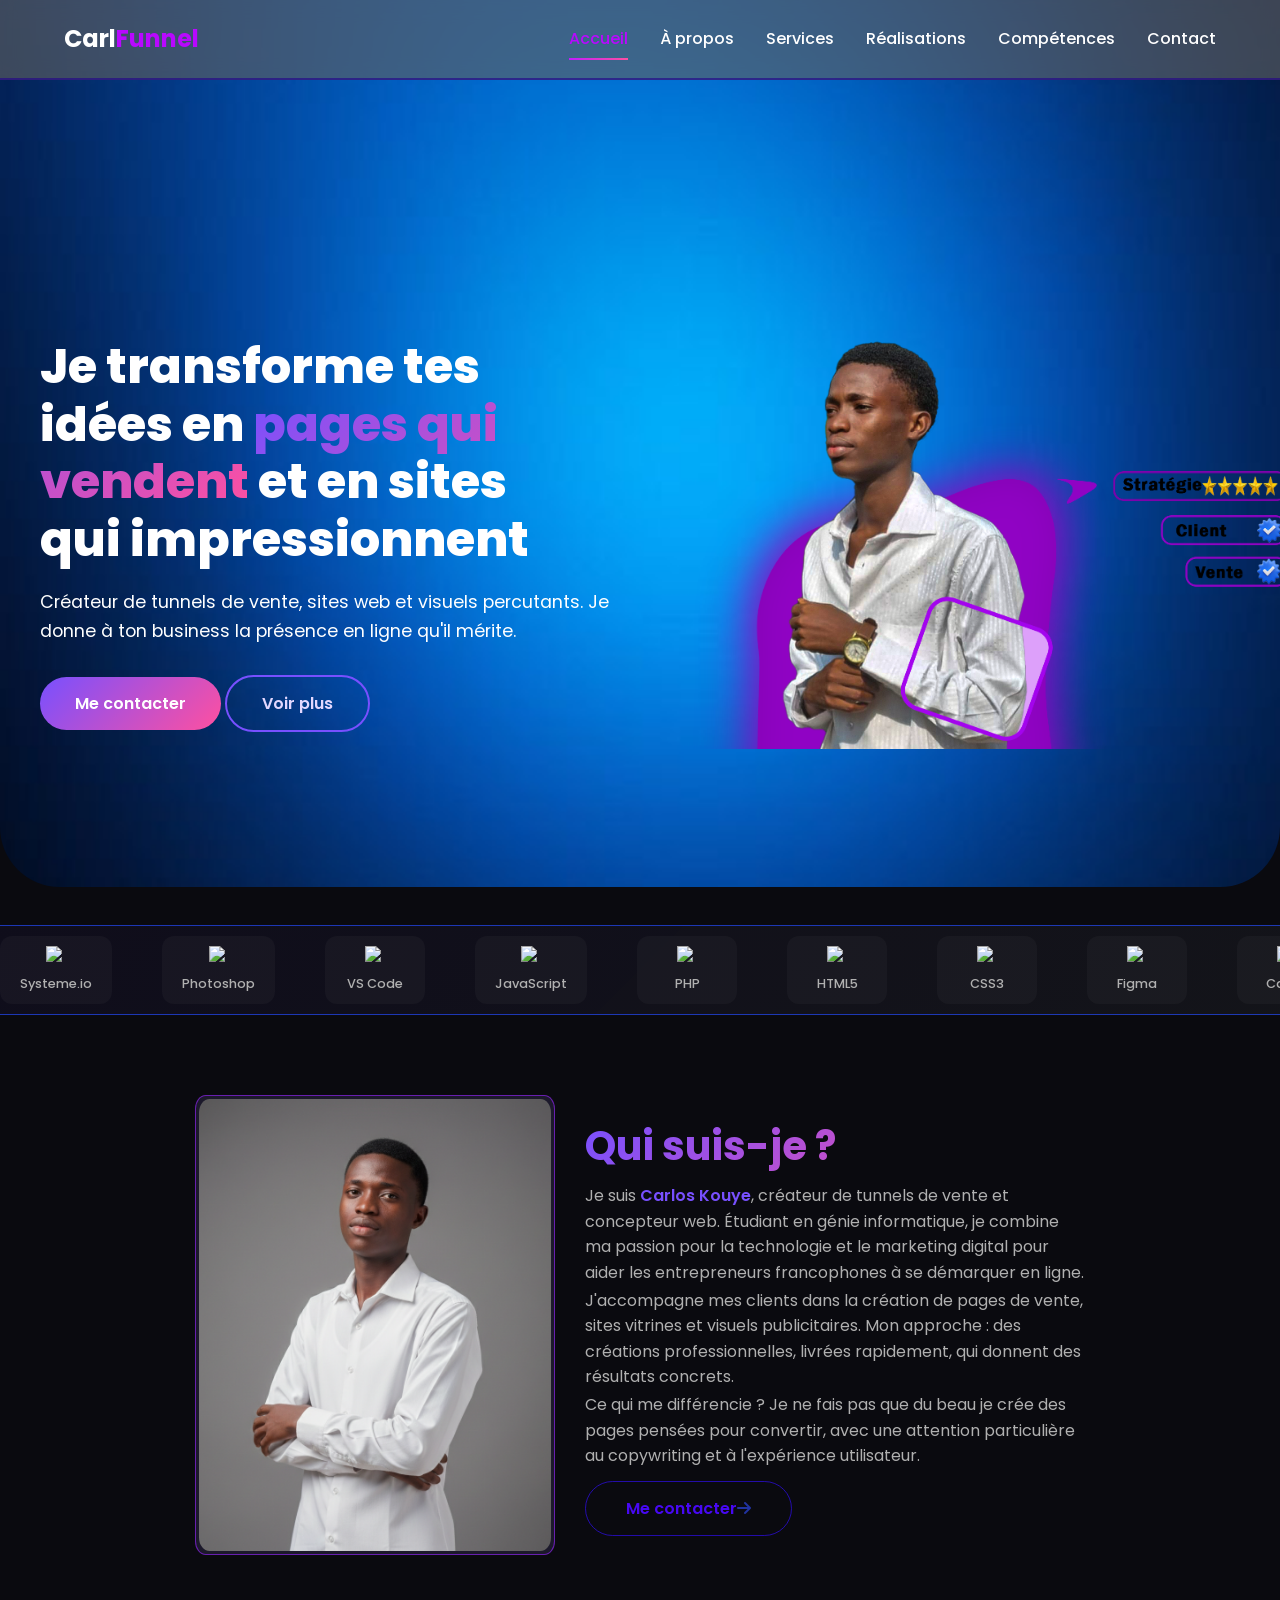
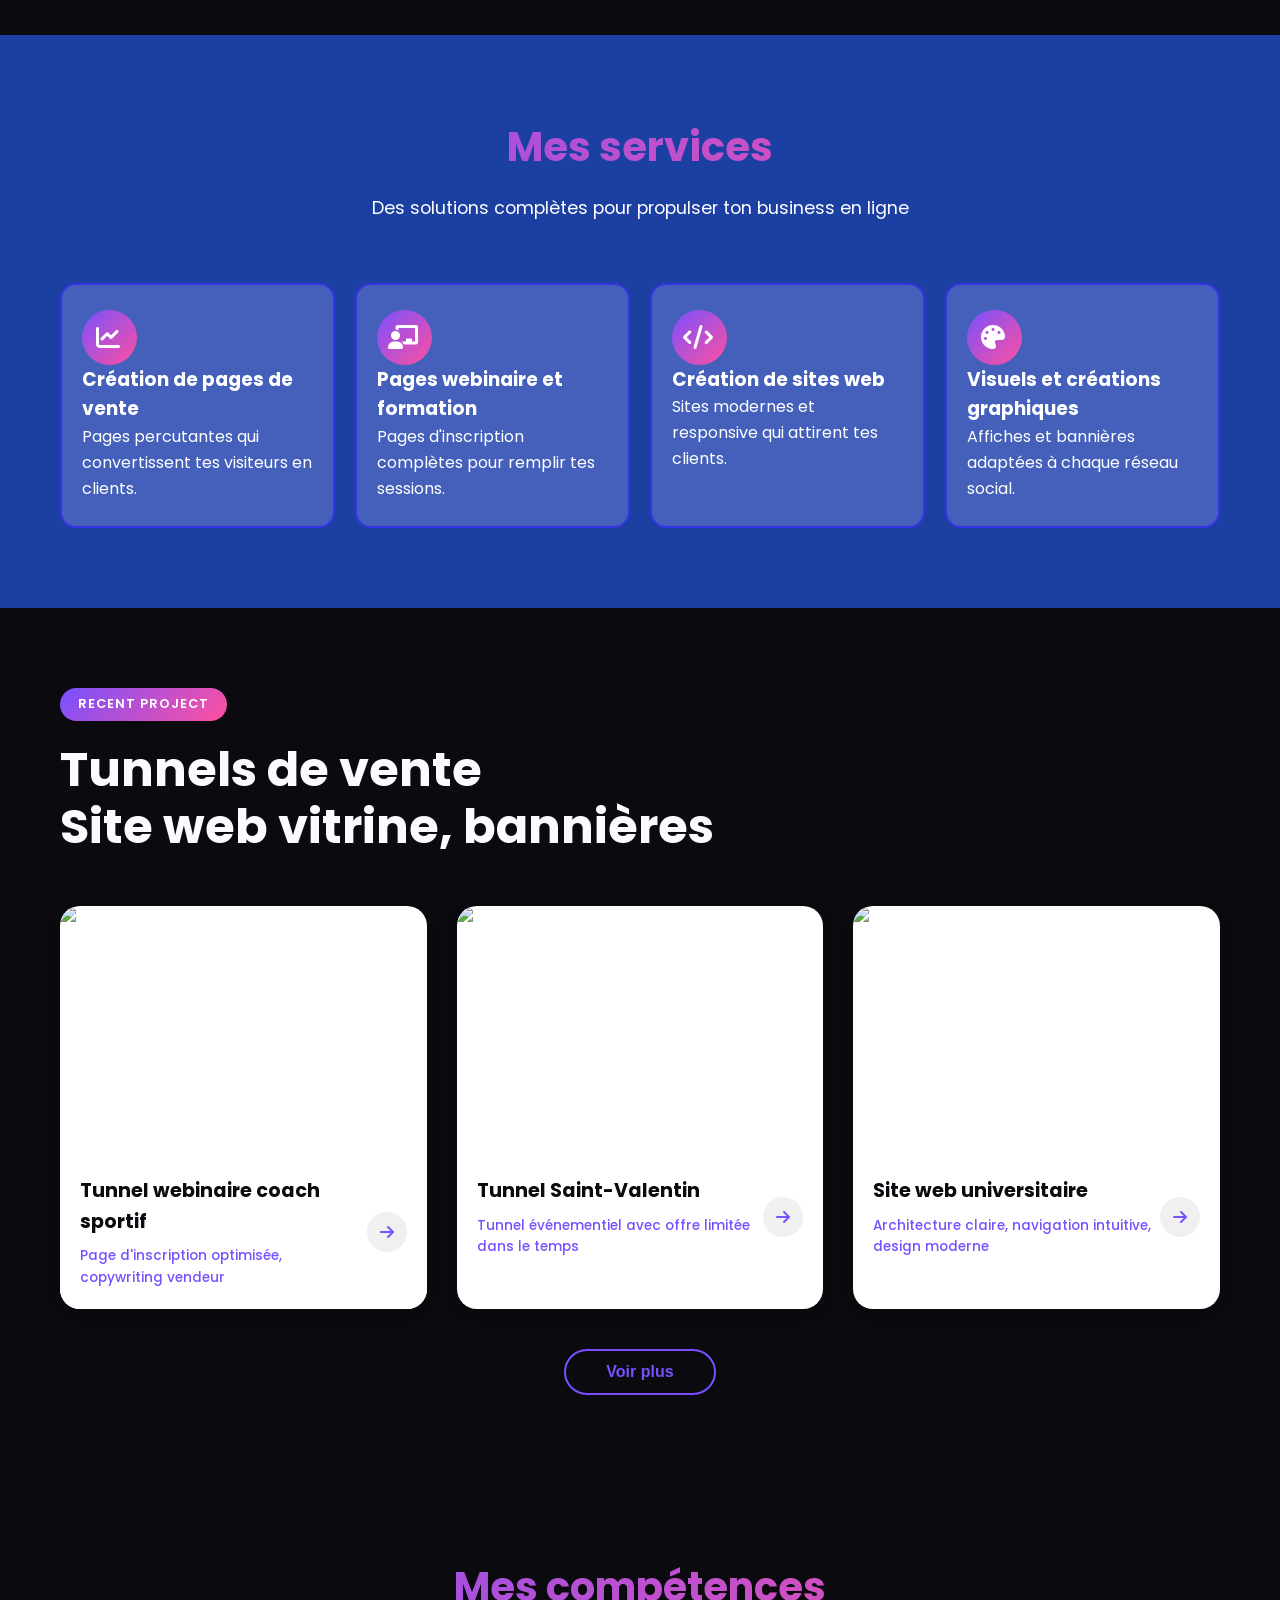
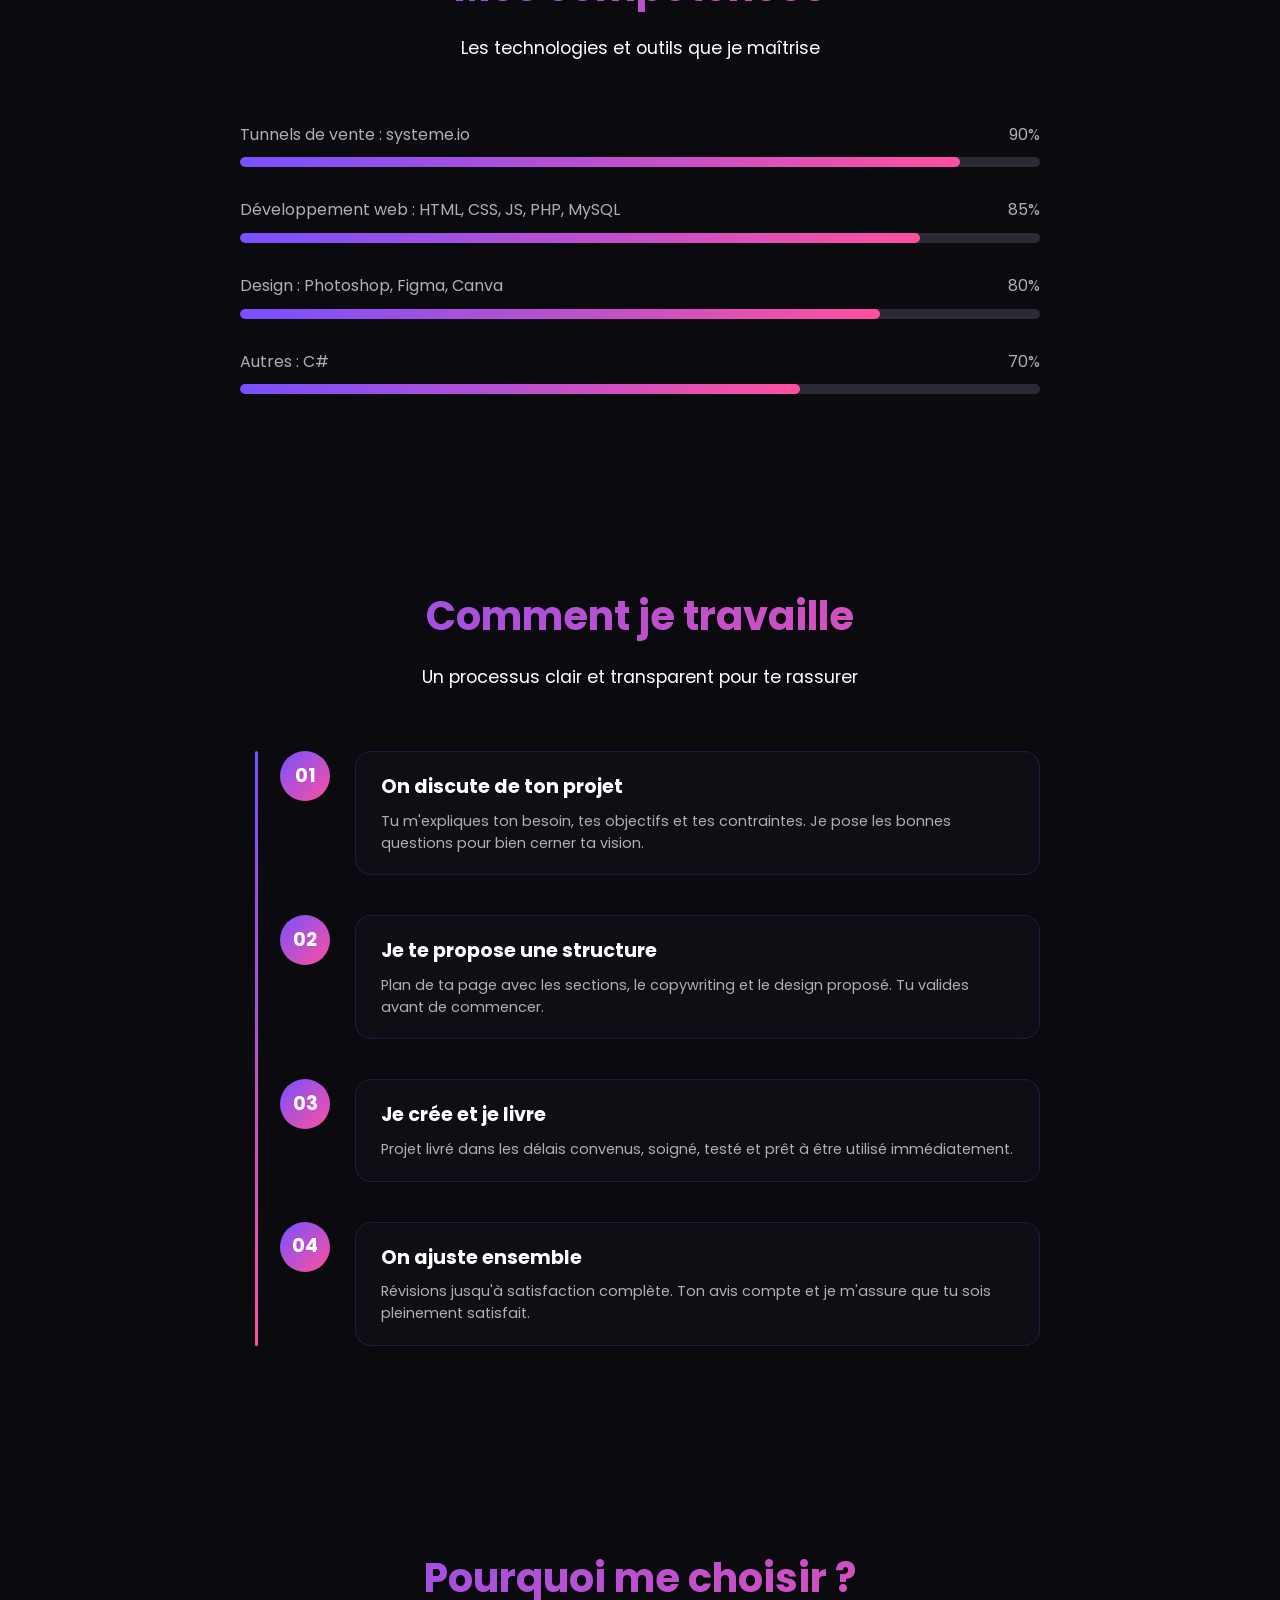
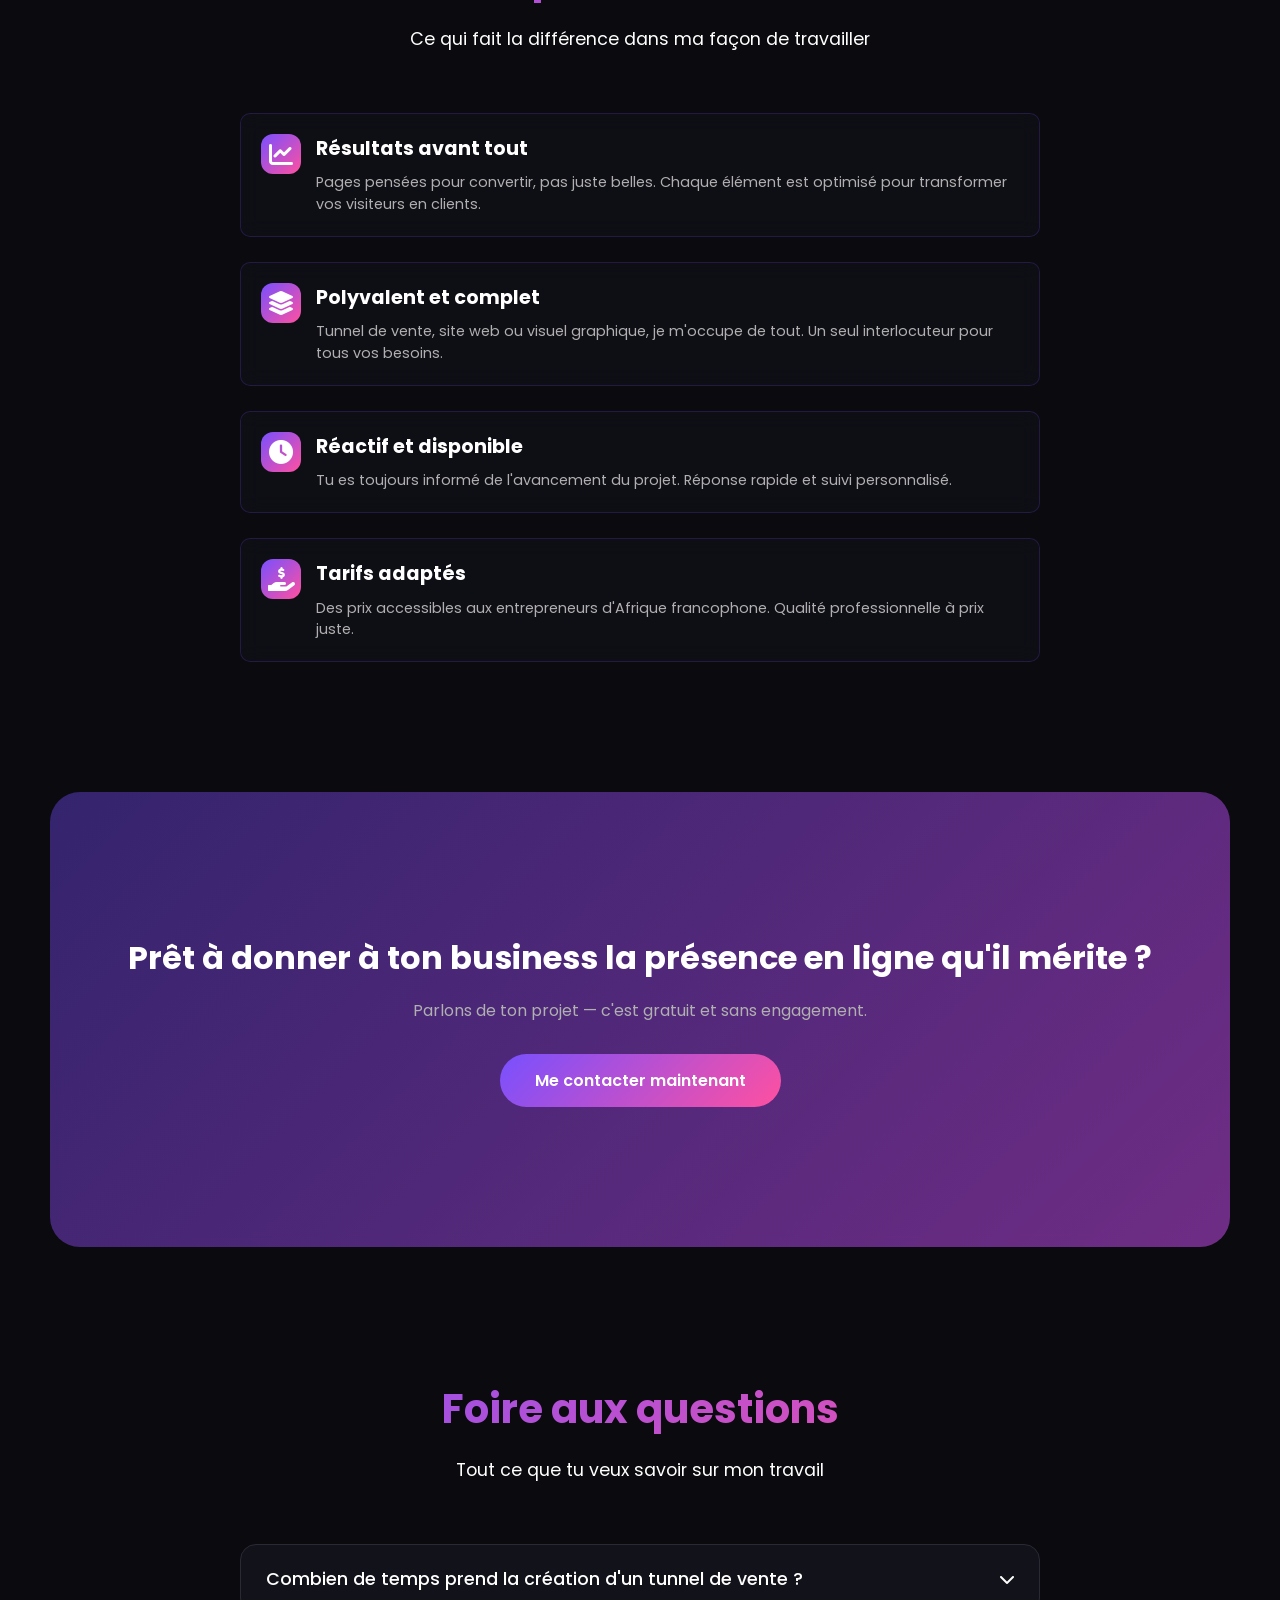
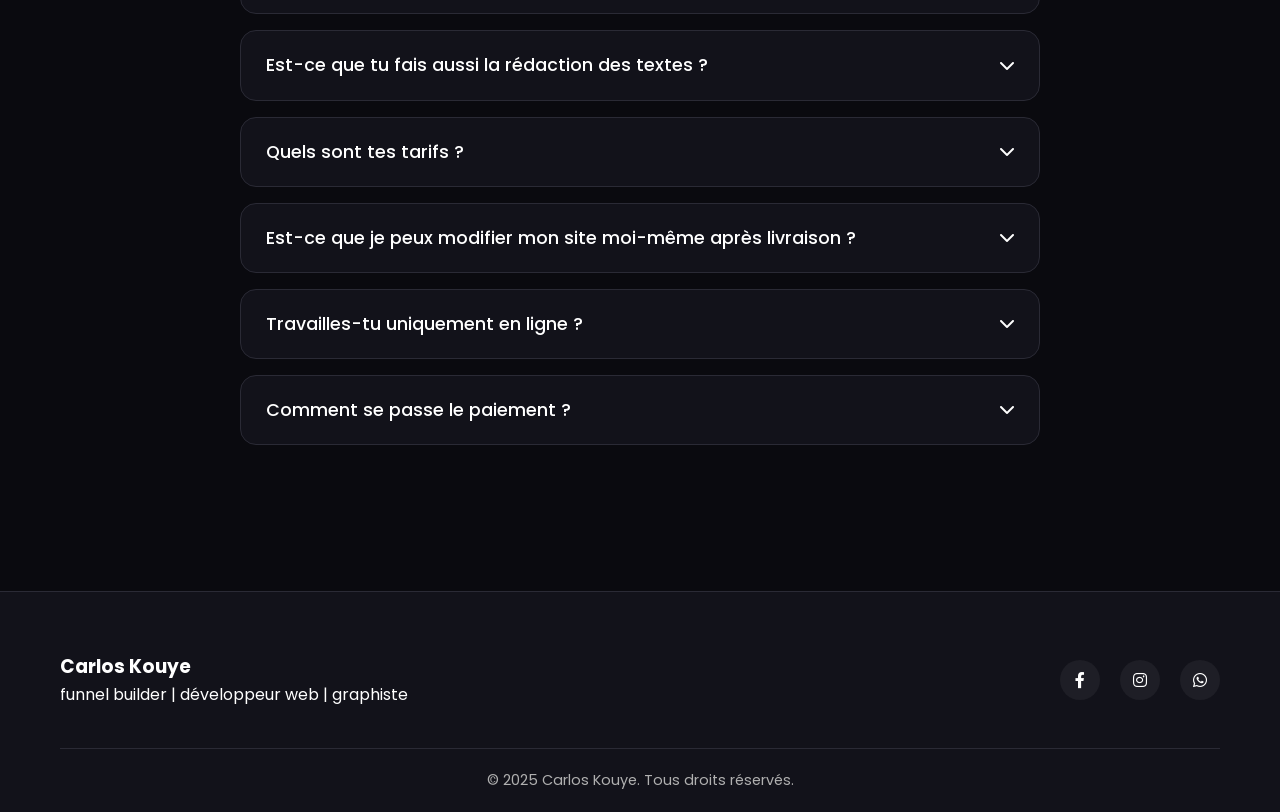
==== commit b4ce7d52: "Add files via upload" ====
--- a/index.html
+++ b/index.html
@@ -40,11 +40,21 @@
         <div class="conteneur-accueil">
             <div class="grille-accueil">
                 <div class="texte-accueil">
-                    <h1 class="titre-accueil">Je transforme tes idées en <span class="texte-degrade">pages qui vendent</span> et en sites qui impressionnent</h1>
-                    <p class="sous-titre-accueil">Créateur de tunnels de vente, sites web et visuels percutants. Je donne à ton business la présence en ligne qu'il mérite.</p>
+                    <!-- Version desktop (visible sur grand écran) -->
+                    <div class="desktop-text">
+                        <h1 class="titre-accueil">Je transforme tes idées en <span class="texte-degrade">pages qui vendent</span> et en sites <br> qui impressionnent</h1>
+                        <p class="sous-titre-accueil">Créateur de tunnels de vente, sites web et visuels percutants. Je donne à ton business la présence en ligne qu'il mérite.</p>
+                    </div>
+    
+                    <!-- Version mobile (visible uniquement sur téléphone) -->
+                    <div class="mobile-text">
+                        <h1 class="titre-accueil-mobile">Je suis <span class="texte-degrade">Carlos Kouye</span></h1>
+                        <p class="sous-titre-accueil-mobile">Votre funnel builder | développeur web | graphiste</p>
+                    </div>
+    
                     <div class="boutons-accueil">
                         <a href="contact.html" class="btn-principal">Me contacter</a>
-                        <a href="#services" class="btn-secondaire">Découvrir mes services</a>
+                        <a href="#services" class="btn-secondaire">Voir plus </a>
                     </div>
                 </div>
                 <div class="image-accueil">
@@ -57,11 +67,10 @@
         <div class="fond-accueil"></div>
     </section>
 
-    <!-- NOUVEAU : BARRE DÉFILANTE TECHNOLOGIES (AJOUTÉ) -->
+    <!-- BARRE DÉFILANTE TECHNOLOGIES -->
     <section class="tech-bar">
         <div class="tech-container">
             <div class="tech-scroll" id="techScroll">
-                <!-- Les éléments défilants (répétés pour l'effet infini) -->
                 <div class="tech-item"><img src="https://cdn.jsdelivr.net/gh/devicons/devicon/icons/systemjs/systemjs-original.svg" alt="system.io" class="tech-icon"><span class="tech-name">Systeme.io</span></div>
                 <div class="tech-item"><img src="https://cdn.jsdelivr.net/gh/devicons/devicon/icons/photoshop/photoshop-plain.svg" alt="Photoshop" class="tech-icon"><span class="tech-name">Photoshop</span></div>
                 <div class="tech-item"><img src="https://cdn.jsdelivr.net/gh/devicons/devicon/icons/vscode/vscode-original.svg" alt="VS Code" class="tech-icon"><span class="tech-name">VS Code</span></div>
@@ -71,7 +80,6 @@
                 <div class="tech-item"><img src="https://cdn.jsdelivr.net/gh/devicons/devicon/icons/css3/css3-original.svg" alt="CSS3" class="tech-icon"><span class="tech-name">CSS3</span></div>
                 <div class="tech-item"><img src="https://cdn.jsdelivr.net/gh/devicons/devicon/icons/figma/figma-original.svg" alt="Figma" class="tech-icon"><span class="tech-name">Figma</span></div>
                 <div class="tech-item"><img src="https://cdn.jsdelivr.net/gh/devicons/devicon/icons/canva/canva-original.svg" alt="Canva" class="tech-icon"><span class="tech-name">Canva</span></div>
-                <!-- Copie pour effet infini -->
                 <div class="tech-item"><img src="https://cdn.jsdelivr.net/gh/devicons/devicon/icons/systemjs/systemjs-original.svg" alt="system.io" class="tech-icon"><span class="tech-name">Systeme.io</span></div>
                 <div class="tech-item"><img src="https://cdn.jsdelivr.net/gh/devicons/devicon/icons/photoshop/photoshop-plain.svg" alt="Photoshop" class="tech-icon"><span class="tech-name">Photoshop</span></div>
                 <div class="tech-item"><img src="https://cdn.jsdelivr.net/gh/devicons/devicon/icons/vscode/vscode-original.svg" alt="VS Code" class="tech-icon"><span class="tech-name">VS Code</span></div>
@@ -93,7 +101,8 @@
                 <h2 class="titre-section" style="text-align: left;">Qui suis-je ?</h2>
                 <p>Je suis <span class="surbrillance">Carlos Kouye</span>, créateur de tunnels de vente et concepteur web. Étudiant en génie informatique, je combine ma passion pour la technologie et le marketing digital pour aider les entrepreneurs francophones à se démarquer en ligne.</p>
                 <p>J'accompagne mes clients dans la création de pages de vente, sites vitrines et visuels publicitaires. Mon approche : des créations professionnelles, livrées rapidement, qui donnent des résultats concrets.</p>
-                <p>Ce qui me différencie ? Je ne fais pas que du beau — je crée des pages pensées pour convertir, avec une attention particulière au copywriting et à l'expérience utilisateur.</p>
+                <p>Ce qui me différencie ? Je ne fais pas que du beau  je crée des pages pensées pour convertir, avec une attention particulière au copywriting et à l'expérience utilisateur.</p>
+                <a href="contact.html" class="boutons-apropos">Me contacter<i class="fas fa-arrow-right" style="padding-left: 0%; color: rgba(43, 70, 226, 0.692);"></i></a>
             </div>
         </div>
     </section>
@@ -128,19 +137,12 @@
         </div>
     </section>
 
-    <!-- SECTION RÉALISATIONS (NOUVELLE VERSION AVEC FLÈCHES ET BOUTON VOIR PLUS) -->
+    <!-- SECTION RÉALISATIONS -->
     <section id="realisations" class="realisations">
         <div class="conteneur">
-            <!-- Petit badge RECENT PROJECT (AJOUTÉ) -->
             <div class="recent-badge">RECENT PROJECT</div>
-            
-            <!-- Grand titre (AJOUTÉ) -->
             <h2 class="grand-titre-realisations">Tunnels de vente <br> Site web vitrine, bannières</h2>
-            
-            <!-- Grille des projets (3 premiers) -->
             <div class="grille-projets" id="grilleProjets">
-                
-                <!-- Projet 1 : Tunnel webinaire coach sportif -->
                 <div class="carte-projet">
                     <div class="image-projet">
                         <img src="img/ma premiere création de tunnel de vente.png" alt="Tunnel webinaire coach sportif">
@@ -155,8 +157,6 @@
                         </a>
                     </div>
                 </div>
-                
-                <!-- Projet 2 : Tunnel Saint-Valentin -->
                 <div class="carte-projet">
                     <div class="image-projet">
                         <img src="img/M003T1402 C Long Scroll Extended MacBook Screen Mockup 15Mar25.png" alt="Tunnel Saint-Valentin">
@@ -171,8 +171,6 @@
                         </a>
                     </div>
                 </div>
-                
-                <!-- Projet 3 : Site web universitaire -->
                 <div class="carte-projet">
                     <div class="image-projet">
                         <img src="https://placehold.co/400x300/7850ff/ffffff?text=Universitaire" alt="Site web universitaire">
@@ -188,16 +186,10 @@
                     </div>
                 </div>
             </div>
-            
-            <!-- Bouton Voir plus / Voir moins (AJOUTÉ) -->
             <div class="conteneur-btn-plus">
                 <button id="btnVoirPlus" class="btn-plus">Voir plus</button>
             </div>
-            
-            <!-- Projets supplémentaires (cachés au départ) (AJOUTÉ) -->
             <div class="grille-projets-plus" id="grilleProjetsPlus" style="display: none;">
-                
-                <!-- Projet 4 -->
                 <div class="carte-projet">
                     <div class="image-projet">
                         <img src="https://placehold.co/400x300/ff50a0/ffffff?text=Projet+4" alt="Projet 4">
@@ -212,8 +204,6 @@
                         </a>
                     </div>
                 </div>
-                
-                <!-- Projet 5 -->
                 <div class="carte-projet">
                     <div class="image-projet">
                         <img src="https://placehold.co/400x300/7850ff/ffffff?text=Projet+5" alt="Projet 5">
@@ -228,8 +218,6 @@
                         </a>
                     </div>
                 </div>
-                
-                <!-- Projet 6 -->
                 <div class="carte-projet">
                     <div class="image-projet">
                         <img src="https://placehold.co/400x300/ff50a0/ffffff?text=Projet+6" alt="Projet 6">
@@ -274,65 +262,81 @@
         </div>
     </section>
 
-    <!-- SECTION PROCESSUS -->
+    <!-- SECTION PROCESSUS - TIMELINE VERTICALE -->
     <section id="processus" class="processus">
         <div class="conteneur">
             <h2 class="titre-section">Comment je travaille</h2>
             <p class="sous-titre-section">Un processus clair et transparent pour te rassurer</p>
-            <div class="liste-progressive">
-                <div class="item-liste"><div class="numero-liste">01</div><div class="contenu-liste"><h3>On discute de ton projet</h3><p>Tu m'expliques ton besoin, tes objectifs et tes contraintes. Je pose les bonnes questions pour bien cerner ta vision.</p></div>
-                <div class="barre-progression">
-                <div class="remplissage"></div>
-                </div>
-                </div>
-                <div class="item-liste"><div class="numero-liste">02</div><div class="contenu-liste"><h3>Je te propose une structure</h3><p>Plan de ta page avec les sections, le copywriting et le design proposé. Tu valides avant de commencer.</p></div>
-                <div class="barre-progression">
-                <div class="remplissage"></div>
-                </div>
-                </div>
-                <div class="item-liste"><div class="numero-liste">03</div><div class="contenu-liste"><h3>Je crée et je livre</h3><p>Projet livré dans les délais convenus, soigné, testé et prêt à être utilisé immédiatement.</p></div>
-                <div class="barre-progression">
-                <div class="remplissage"></div>
-                </div>
-                </div>
-                <div class="item-liste"><div class="numero-liste">04</div><div class="contenu-liste"><h3>On ajuste ensemble</h3><p>Révisions jusqu'à satisfaction complète. Ton avis compte et je m'assure que tu sois pleinement satisfait.</p></div>
-                <div class="barre-progression">
-                <div class="remplissage"></div>
-                </div>
-                </div>
-            </div>
-        </div>
-    </section>
-
-    <!-- SECTION POURQUOI MOI -->
-    <section id="pourquoi-moi" class="pourquoi-moi">
-        <div class="conteneur">
-            <h2 class="titre-section">Pourquoi me choisir ?</h2>
-            <p class="sous-titre-section">Ce qui fait la différence dans ma façon de travailler</p>
-            <div class="liste-progressive">
-                <div class="item-liste"><div class="icone-liste"><i class="fas fa-chart-line"></i></div><div class="contenu-liste"><h3>Résultats avant tout</h3><p>Pages pensées pour convertir, pas juste belles. Chaque élément est optimisé pour transformer vos visiteurs en clients.</p></div>
-                <div class="barre-progression">
-                <div class="remplissage"></div>
-                </div>
-                </div>
-                <div class="item-liste"><div class="icone-liste"><i class="fas fa-layer-group"></i></div><div class="contenu-liste"><h3>Polyvalent et complet</h3><p>Tunnel de vente, site web ou visuel graphique, je m'occupe de tout. Un seul interlocuteur pour tous vos besoins.</p></div>
-                <div class="barre-progression">
-                <div class="remplissage"></div>
-                </div>
-                </div>
-                <div class="item-liste"><div class="icone-liste"><i class="fas fa-clock"></i></div><div class="contenu-liste"><h3>Réactif et disponible</h3><p>Tu es toujours informé de l'avancement du projet. Réponse rapide et suivi personnalisé.</p></div>
-                <div class="barre-progression">
-                <div class="remplissage"></div>
-                </div>
-                </div>
-                <div class="item-liste"><div class="icone-liste"><i class="fas fa-hand-holding-usd"></i></div><div class="contenu-liste"><h3>Tarifs adaptés</h3><p>Des prix accessibles aux entrepreneurs d'Afrique francophone. Qualité professionnelle à prix juste.</p></div>
-                <div class="barre-progression">
-                <div class="remplissage"></div>
-                </div>
-                </div>
-            </div>
-        </div>
-    </section>
+            <div class="timeline-processus">
+                <div class="timeline-item">
+                    <div class="timeline-numero">01</div>
+                    <div class="timeline-contenu">
+                        <h3>On discute de ton projet</h3>
+                        <p>Tu m'expliques ton besoin, tes objectifs et tes contraintes. Je pose les bonnes questions pour bien cerner ta vision.</p>
+                    </div>
+                </div>
+                <div class="timeline-item">
+                    <div class="timeline-numero">02</div>
+                    <div class="timeline-contenu">
+                        <h3>Je te propose une structure</h3>
+                        <p>Plan de ta page avec les sections, le copywriting et le design proposé. Tu valides avant de commencer.</p>
+                    </div>
+                </div>
+                <div class="timeline-item">
+                    <div class="timeline-numero">03</div>
+                    <div class="timeline-contenu">
+                        <h3>Je crée et je livre</h3>
+                        <p>Projet livré dans les délais convenus, soigné, testé et prêt à être utilisé immédiatement.</p>
+                    </div>
+                </div>
+                <div class="timeline-item">
+                    <div class="timeline-numero">04</div>
+                    <div class="timeline-contenu">
+                        <h3>On ajuste ensemble</h3>
+                        <p>Révisions jusqu'à satisfaction complète. Ton avis compte et je m'assure que tu sois pleinement satisfait.</p>
+                    </div>
+                </div>
+            </div>
+        </div>
+    </section>
+
+<!-- SECTION POURQUOI MOI - LISTE MODERNE -->
+<section id="pourquoi-moi" class="pourquoi-moi">
+    <div class="conteneur">
+        <h2 class="titre-section">Pourquoi me choisir ?</h2>
+        <p class="sous-titre-section">Ce qui fait la différence dans ma façon de travailler</p>
+        <div class="liste-pourquoi">
+            <div class="item-pourquoi">
+                <div class="icone-pourquoi"><i class="fas fa-chart-line"></i></div>
+                <div class="texte-pourquoi">
+                    <h3>Résultats avant tout</h3>
+                    <p>Pages pensées pour convertir, pas juste belles. Chaque élément est optimisé pour transformer vos visiteurs en clients.</p>
+                </div>
+            </div>
+            <div class="item-pourquoi">
+                <div class="icone-pourquoi"><i class="fas fa-layer-group"></i></div>
+                <div class="texte-pourquoi">
+                    <h3>Polyvalent et complet</h3>
+                    <p>Tunnel de vente, site web ou visuel graphique, je m'occupe de tout. Un seul interlocuteur pour tous vos besoins.</p>
+                </div>
+            </div>
+            <div class="item-pourquoi">
+                <div class="icone-pourquoi"><i class="fas fa-clock"></i></div>
+                <div class="texte-pourquoi">
+                    <h3>Réactif et disponible</h3>
+                    <p>Tu es toujours informé de l'avancement du projet. Réponse rapide et suivi personnalisé.</p>
+                </div>
+            </div>
+            <div class="item-pourquoi">
+                <div class="icone-pourquoi"><i class="fas fa-hand-holding-usd"></i></div>
+                <div class="texte-pourquoi">
+                    <h3>Tarifs adaptés</h3>
+                    <p>Des prix accessibles aux entrepreneurs d'Afrique francophone. Qualité professionnelle à prix juste.</p>
+                </div>
+            </div>
+        </div>
+    </div>
+</section>
 
     <!-- APPEL À L'ACTION -->
     <section class="cta">   
@@ -365,7 +369,7 @@
             <div class="contenu-pied">
                 <div class="info-pied">
                     <h3>Carlos Kouye</h3>
-                    <p>Créateur de tunnels de vente et développeur web</p>
+                    <p>funnel builder | développeur web | graphiste</p>
                 </div>
                 <div class="reseaux-pied">
                     <a href="#"><i class="fab fa-facebook-f"></i></a>
--- a/css/portfoliocarl.css
+++ b/css/portfoliocarl.css
@@ -1,4 +1,4 @@
-/*  PORTFOLIO CARLOS KOUYE - DESIGN MODERNE (CLASSES EN FRANÇAIS)  */
+/* PORTFOLIO CARLOS KOUYE - DESIGN MODERNE */
 
 /* VARIABLES */
 :root {
@@ -62,6 +62,7 @@
     margin-bottom: 60px;
     font-size: 1.1rem;
 }
+
 .texte-degrade {
     background: linear-gradient(135deg, var(--violet), var(--rose));
     -webkit-background-clip: text;
@@ -74,7 +75,7 @@
     font-weight: 600;
 }
 
-/*  NOUVEAU : BARRE DÉFILANTE TECHNOLOGIES (AJOUTÉ)  */
+/* BARRE DÉFILANTE TECHNOLOGIES */
 .tech-bar {
     background: linear-gradient(135deg, rgba(120, 80, 255, 0.05), rgba(193, 208, 240, 0.048));
     padding: 10px 0;
@@ -139,25 +140,7 @@
     100% { transform: translateX(-50%); }
 }
 
-@media (max-width: 768px) {
-    .tech-scroll {
-        gap: 30px;
-        animation: defilementInfini 25s linear infinite;
-    }
-    .tech-item {
-        min-width: 80px;
-        padding: 8px 15px;
-    }
-    .tech-icon {
-        width: 30px;
-        height: 30px;
-    }
-    .tech-name {
-        font-size: 0.7rem;
-    }
-}
-
-/*  NOUVEAU : SECTION RÉALISATIONS AVEC FLÈCHES (AJOUTÉ)  */
+/* SECTION RÉALISATIONS */
 .recent-badge {
     display: inline-block;
     background: linear-gradient(135deg, #7850ff, #ff50a0);
@@ -296,348 +279,349 @@
     box-shadow: 0 5px 15px rgba(120, 80, 255, 0.3);
 }
 
-/* CARTES AVEC BARRE DE PROGRESSION (COMME SUR L'IMAGE) */
-.processus .liste-progressive,
-.pourquoi-moi .liste-progressive {
-    display: grid;
-    grid-template-columns: repeat(2, 1fr);
-    gap: 30px;
-}
-
-.processus .item-liste,
-.pourquoi-moi .item-liste {
+/* TIMELINE VERTICALE (COMMENT JE TRAVAILLE) */
+.timeline-processus {
+    position: relative;
+    max-width: 800px;
+    margin: 0 auto;
+    padding-left: 40px;
+}
+
+.timeline-processus::before {
+    content: '';
+    position: absolute;
+    left: 15px;
+    top: 0;
+    width: 3px;
+    height: 0%;
+    background: linear-gradient(to bottom, #7850ff, #ff50a0);
+    transition: height 1.2s ease-out;
+    border-radius: 5px;
+}
+
+.timeline-item {
+    position: relative;
+    margin-bottom: 40px;
+    display: flex;
+    align-items: flex-start;
+    gap: 25px;
+}
+
+.timeline-numero {
+    width: 50px;
+    height: 50px;
+    background: linear-gradient(135deg, #7850ff, #ff50a0);
+    border-radius: 50%;
+    display: flex;
+    align-items: center;
+    justify-content: center;
+    font-weight: bold;
+    font-size: 1.2rem;
+    color: white;
+    flex-shrink: 0;
+    z-index: 2;
+}
+
+.timeline-contenu {
+    flex: 1;
     background: rgba(18, 18, 26, 0.6);
     backdrop-filter: blur(10px);
     border: 1px solid rgba(120, 80, 255, 0.2);
-    border-radius: 20px;
-    padding: 25px;
-    display: flex;
-    flex-direction: column;
-    align-items: flex-start;
-    text-align: left;
-    gap: 15px;
-    transition: transform 0.3s ease, border-color 0.3s ease;
-    position: relative;
-}
-
-.processus .item-liste:hover,
-.pourquoi-moi .item-liste:hover {
-    transform: translateY(-5px);
+    border-radius: 16px;
+    padding: 20px 25px;
+    transition: transform 0.3s ease;
+}
+
+.timeline-contenu:hover {
+    transform: translateX(5px);
     border-color: #7850ff;
 }
 
-/* BARRE DE PROGRESSION HORIZONTALE (JAUGE) */
-.barre-progression {
-    width: 100%;
-    height: 8px;
-    background: #2a2a35;
-    border-radius: 10px;
-    overflow: hidden;
-    margin: 10px 0 5px;
-}
-
-.barre-progression .remplissage {
-    width: 0%;
-    height: 100%;
-    background: linear-gradient(90deg, #7850ff, #ff50a0);
-    border-radius: 10px;
-    transition: width 1.5s ease-out;
-}
-
-/* Numéro et icône */
-.processus .numero-liste,
-.pourquoi-moi .icone-liste {
-    width: 55px;
-    height: 55px;
-    background: linear-gradient(135deg, #7850ff, #ff50a0);
-    border-radius: 12px;
-    display: flex;
-    align-items: center;
-    justify-content: center;
-    font-size: 1.3rem;
-    font-weight: bold;
+.timeline-contenu h3 {
+    font-size: 1.2rem;
+    margin-bottom: 8px;
     color: white;
 }
 
-.processus .contenu-liste h3,
-.pourquoi-moi .contenu-liste h3 {
-    font-size: 1.2rem;
-    margin: 10px 0 5px;
-    color: white;
-}
-
-.processus .contenu-liste p,
-.pourquoi-moi .contenu-liste p {
+.timeline-contenu p {
     color: #b0b0b0;
     font-size: 0.9rem;
     line-height: 1.5;
 }
 
-/* Responsive */
+/* SECTION POURQUOI MOI - LISTE MODERNE */
+.liste-pourquoi {
+    display: flex;
+    flex-direction: column;
+    gap: 25px;
+    max-width: 800px;
+    margin: 0 auto;
+}
+
+.item-pourquoi {
+    display: flex;
+    gap: 15px;
+    align-items: flex-start;
+    background: rgba(18, 18, 26, 0.6);
+    backdrop-filter: blur(10px);
+    border: 1px solid rgba(120, 80, 255, 0.2);
+    border-radius: 10px;
+    padding: 20px;
+    transition: transform 0.3s ease, border-color 0.3s ease;
+}
+
+.item-pourquoi:hover {
+    transform: translateX(8px);
+    border-color: #7850ff;
+}
+
+.icone-pourquoi {
+    width: 40px;
+    height: 40px;
+    background: linear-gradient(135deg, #7850ff, #ff50a0);
+    border-radius: 12px;
+    display: flex;
+    align-items: center;
+    justify-content: center;
+    flex-shrink: 0;
+}
+
+.icone-pourquoi i {
+    font-size: 1.5rem;
+    color: white;
+}
+
+.texte-pourquoi {
+    flex: 1;
+}
+
+.texte-pourquoi h3 {
+    font-size: 1.2rem;
+    margin-bottom: 8px;
+    color: white;
+}
+
+.texte-pourquoi p {
+    color: #b0b0b0;
+    font-size: 0.9rem;
+    line-height: 1.5;
+}
+
+/* Responsive mobile */
 @media (max-width: 768px) {
-    .processus .liste-progressive,
-    .pourquoi-moi .liste-progressive {
-        grid-template-columns: 1fr;
-        gap: 20px;
-    }
-    .processus .item-liste,
-    .pourquoi-moi .item-liste {
+    .item-pourquoi {
+        flex-direction: column;
         text-align: center;
         align-items: center;
-    }
-}
-/*  RESPONSIVE MOBILE COMPLET (AMÉLIORÉ)  */
-@media (max-width: 992px) {
-    .grille-projets,
-    .grille-projets-plus {
-        grid-template-columns: repeat(2, 1fr);
-    }
-    .grand-titre-realisations {
-        font-size: 2rem;
-    }
-    .processus .liste-progressive,
-    .pourquoi-moi .liste-progressive {
-        grid-template-columns: repeat(2, 1fr);
-        gap: 20px;
-    }
-}
-
-@media (max-width: 768px) {
-    /* Espacement général */
-    section {
-        padding: 50px 0;
-    }
-    
-    .conteneur {
-        padding: 0 16px;
-    }
-    
-    /* Titres */
-    .titre-section {
-        font-size: 1.8rem;
-    }
-    
-    .sous-titre-section {
-        font-size: 0.95rem;
-        margin-bottom: 30px;
-    }
-    
-    /* Hero */
-    .accueil {
-        padding-top: 80px;
-        min-height: auto;
-        border-radius: 0 0 30px 30px;
-    }
-    
-    .titre-accueil {
-        font-size: 1.8rem;
-        padding-top: 0;
-    }
-    
-    .sous-titre-accueil {
-        font-size: 0.95rem;
-    }
-    
-    .boutons-accueil {
-        display: flex;
-        flex-direction: column;
-        gap: 15px;
-        align-items: center;
-    }
-    
-    .btn-principal, .btn-secondaire {
-        width: 80%;
-        text-align: center;
-        padding: 12px 20px;
-    }
-    
-    /* À propos */
-    .conteneur-apropos {
-        flex-direction: column;
-        align-items: center;
-    }
-    
-    .haut-a-propos {
-        padding-left: 0;
-        margin-left: 0;
-        margin-bottom: 30px;
-    }
-    
-    .cadre-image {
-        width: 250px;
-        height: 300px;
-    }
-    
-    .contenu-a-propos {
-        text-align: center;
-        padding-right: 0;
-        margin-left: 0;
-    }
-    
-    .contenu-a-propos .titre-section {
-        text-align: center !important;
-    }
-    
-    /* Services */
-    .grille-services {
-        grid-template-columns: 1fr;
-        gap: 15px;
-    }
-    
-    .carte-service {
         padding: 20px;
     }
-    
-    /* Réalisations */
-    .recent-badge {
-        font-size: 0.7rem;
-        display: table;
-        margin: 0 auto 15px auto;
-    }
-    
-    .grand-titre-realisations {
-        font-size: 1.6rem;
-        text-align: center;
-    }
-    
-    .grille-projets,
-    .grille-projets-plus {
-        grid-template-columns: 1fr;
-        gap: 25px;
-    }
-    
-    .image-projet {
-        height: 200px;
-    }
-    
-    .texte-projet h3 {
-        font-size: 1rem;
-    }
-    
-    .texte-projet p {
-        font-size: 0.75rem;
-    }
-    
-    .lien-projet {
-        width: 35px;
-        height: 35px;
-    }
-    
-    .btn-plus {
-        padding: 10px 30px;
-        font-size: 0.9rem;
-    }
-    
-    /* Processus et pourquoi moi */
-    .processus .liste-progressive,
-    .pourquoi-moi .liste-progressive {
-        grid-template-columns: 1fr;
-        gap: 20px;
-    }
-    
-    .processus .item-liste,
-    .pourquoi-moi .item-liste {
-        flex-direction: column;
-        text-align: center;
-        gap: 12px;
-        padding: 20px;
-    }
-    
-    .processus .numero-liste,
-    .pourquoi-moi .icone-liste {
-        margin: 0 auto;
-    }
-    
-    .processus .contenu-liste h3,
-    .pourquoi-moi .contenu-liste h3 {
-        font-size: 1.1rem;
-    }
-    
-    .processus .contenu-liste p,
-    .pourquoi-moi .contenu-liste p {
-        font-size: 0.85rem;
-    }
-    
-    /* Compétences */
-    .item-competence {
-        margin-bottom: 20px;
-    }
-    
-    .info-competence {
-        font-size: 0.85rem;
-    }
-    
-    /* FAQ */
-    .question-faq h3 {
-        font-size: 0.95rem;
-    }
-    
-    .reponse-faq p {
-        font-size: 0.85rem;
-    }
-    
-    /* CTA */
-    .cta {
-        margin: 20px;
-    }
-    
-    .cta .conteneur {
-        padding: 40px 20px;
-    }
-    
-    .cta h2 {
-        font-size: 1.3rem;
-    }
-    
-    .cta p {
-        font-size: 0.9rem;
-    }
-    
-    /* Footer */
-    .contenu-pied {
-        flex-direction: column;
-        text-align: center;
-        gap: 15px;
-    }
-    
-    .info-pied h3 {
-        font-size: 1.2rem;
-    }
-    
-    .info-pied p {
-        font-size: 0.8rem;
-    }
-}
-
-@media (max-width: 480px) {
-    .titre-accueil {
-        font-size: 1.5rem;
-    }
-    
-    .titre-section {
-        font-size: 1.5rem;
-    }
-    
-    .grand-titre-realisations {
-        font-size: 1.3rem;
-    }
-    
-    .btn-principal, .btn-secondaire {
-        width: 100%;
-    }
-    
-    .info-projet {
-        padding: 12px;
-    }
-    
-    .lien-projet {
-        width: 30px;
-        height: 30px;
-    }
-    
-    .lien-projet i {
-        font-size: 0.8rem;
-    }
+    .icone-pourquoi {
+        margin-bottom: 10px;
+    }
+}
+
+/* COMPÉTENCES */
+.grille-competences {
+    max-width: 800px;
+    margin: 0 auto;
+}
+
+.item-competence {
+    margin-bottom: 30px;
+}
+
+.info-competence {
+    display: flex;
+    justify-content: space-between;
+    margin-bottom: 10px;
+    color: var(--texte-gris);
+}
+
+.barre-competence {
+    height: 10px;
+    background: var(--bordure);
+    border-radius: 10px;
+    overflow: hidden;
+}
+
+.progression {
+    height: 100%;
+    background: linear-gradient(90deg, var(--violet), var(--rose));
+    border-radius: 10px;
+    transition: width 1s ease;
+}
+
+/* APPEL À L'ACTION */
+.cta {
+    text-align: center;
+    background: linear-gradient(135deg, rgba(116, 75, 253, 0.397), rgba(214, 80, 255, 0.493));
+    border-radius: 30px;
+    margin: 50px;
+}
+
+.cta .conteneur {
+    padding: 60px 20px;
+}
+
+.cta h2 {
+    font-size: 2rem;
+    margin-bottom: 15px;
+}
+
+.cta p {
+    color: var(--texte-gris);
+    margin-bottom: 30px;
+}
+
+/* BOUTONS */
+.btn-principal {
+    background: linear-gradient(135deg, var(--violet), var(--rose));
+    color: white;
+    padding: 14px 35px;
+    border-radius: 50px;
+    text-decoration: none;
+    font-weight: 600;
+    transition: var(--transition);
+    border: none;
+    cursor: pointer;
+    display: inline-block;
+}
+
+.btn-principal:hover {
+    transform: translateY(-3px);
+    box-shadow: 0 10px 30px rgba(120, 80, 255, 0.4);
+}
+
+.btn-secondaire {
+    background: transparent;
+    color: rgb(227, 216, 255);
+    padding: 14px 35px;
+    border-radius: 50px;
+    text-decoration: none;
+    font-weight: 600;
+    border: 2px solid var(--violet);
+    transition: var(--transition);
+    cursor: pointer;
+    display: inline-block;
+}
+
+.btn-secondaire:hover {
+    background: rgba(121, 80, 255, 0.432);
+    transform: translateY(-3px);
+}
+
+/* FOIRE AUX QUESTIONS */
+.faq {
+    background: var(--fond-sombre);
+}
+
+.conteneur-faq {
+    max-width: 800px;
+    margin: 0 auto;
+}
+
+.item-faq {
+    background: var(--fond-carte);
+    border: 1px solid var(--bordure);
+    border-radius: 16px;
+    margin-bottom: 16px;
+    overflow: hidden;
+    transition: var(--transition);
+}
+
+.item-faq:hover {
+    border-color: var(--violet);
+    background-color: #5826fd;
+}
+
+.question-faq {
+    display: flex;
+    justify-content: space-between;
+    align-items: center;
+    padding: 20px 25px;
+    cursor: pointer;
+}
+
+.question-faq h3 {
+    font-size: 1.1rem;
+    font-weight: 500;
+    margin: 0;
+    flex: 1;
+}
+
+.icone-faq {
+    transition: transform 0.3s ease;
+}
+
+.item-faq.actif .icone-faq {
+    transform: rotate(180deg);
+}
+
+.reponse-faq {
+    max-height: 0;
+    padding: 0 25px;
+    overflow: hidden;
+    transition: max-height 0.4s ease, padding 0.3s ease;
+}
+
+.item-faq.actif .reponse-faq {
+    max-height: 300px;
+    padding: 0 25px 20px 25px;
+}
+
+.reponse-faq p {
+    color: rgb(255, 255, 255);
+    line-height: 1.6;
+    margin: 0;
+}
+
+/* PIED DE PAGE */
+.pied-page {
+    background: var(--fond-carte);
+    padding: 60px 0 20px;
+    margin-top: 50px;
+    border-top: 1px solid var(--bordure);
+}
+
+.contenu-pied {
+    display: flex;
+    justify-content: space-between;
+    align-items: center;
+    flex-wrap: wrap;
+    gap: 30px;
+    margin-bottom: 40px;
+}
+
+.reseaux-pied {
+    display: flex;
+    gap: 20px;
+}
+
+.reseaux-pied a {
+    width: 40px;
+    height: 40px;
+    background: rgba(255, 255, 255, 0.05);
+    border-radius: 50%;
+    display: flex;
+    align-items: center;
+    justify-content: center;
+    color: var(--texte-clair);
+    transition: var(--transition);
+    text-decoration: none;
+}
+
+.reseaux-pied a:hover {
+    background: var(--violet);
+    transform: translateY(-3px);
+    text-decoration: none;
+}
+
+.bas-pied {
+    text-align: center;
+    padding-top: 20px;
+    border-top: 1px solid var(--bordure);
+    color: var(--texte-gris);
+    font-size: 0.9rem;
 }
 
 /* BARRE DE NAVIGATION */
@@ -724,7 +708,209 @@
     border-radius: 3px;
 }
 
+/* ACCUEIL */
+.accueil {
+    min-height: 98.5vh;
+    display: flex;
+    align-items: center;
+    position: relative;
+    overflow: hidden;
+    padding: 30px 20px 0;
+    background-repeat: no-repeat;
+    background-size: cover;
+    background-position: center;
+    width: 100%;
+    border-radius: 0 0 60px 60px;
+}
+
+.conteneur-accueil {
+    max-width: 1200px;
+    margin: 0 auto;
+    width: 100%;
+}
+
+.grille-accueil {
+    display: grid;
+    grid-template-columns: 1fr 1fr;
+    gap: 60px;
+    align-items: center;
+}
+
+.texte-accueil {
+    text-align: left;
+    padding-top: 9%;
+    margin-bottom: -8%;
+}
+
+.titre-accueil {
+    font-size: 3rem;
+    font-weight: 800;
+    margin-bottom: 20px;
+    line-height: 1.2;
+    color: #ffffff;
+    padding-top: 10%;
+}
+
+.sous-titre-accueil {
+    font-size: 1.1rem;
+    margin-bottom: 30px;
+    color: #ffffff;
+}
+
+.image-accueil {
+    margin-bottom: -27%;
+}
+
+.conteneur-image-accueil img {
+    width: 110%;
+    padding-bottom: 15%;
+    height: 150%;
+    object-fit: cover;
+    border-radius: 27px;
+}
+
+/* Masquer la version mobile sur desktop */
+.mobile-text {
+    display: none;
+}
+
+.desktop-text {
+    display: block;
+}
+
+/* À PROPOS */
+.conteneur-apropos {
+    display: flex;
+    justify-content: center;
+    align-items: center;
+    gap: 30px;
+}
+
+.haut-a-propos {
+    text-align: center;
+}
+
+.cadre-image {
+    width: 360px;
+    height: 460px;
+    border-radius: 3%;
+    overflow: hidden;
+    background: rgba(166, 147, 250, 0.116);
+    padding: 3px;
+    border: #9424fca2 solid 1px;
+}
+
+.cadre-image img {
+    width: 100%;
+    height: 100%;
+    object-fit: cover;
+    border-radius: 3%;
+}
+
+.contenu-a-propos {
+    text-align: left;
+    max-width: 500px;
+}
+
+.contenu-a-propos p {
+    margin-bottom: 12px;
+    color: var(--texte-gris);
+    margin-top: -2%;
+}
+
+.boutons-apropos {
+    background: transparent;
+    color: rgb(71, 8, 243);
+    padding: 14px 40px;
+    border-radius: 50px;
+    text-decoration: none;
+    font-weight: 600;
+    transition: var(--transition);
+    border: 1px solid rgba(49, 14, 250, 0.658);
+    cursor: pointer;
+    display: inline-block;
+}
+
+.boutons-apropos:hover {
+    transform: translateY(-3px);
+    box-shadow: 0 10px 30px rgba(120, 80, 255, 0.4);
+}
+
+/* SERVICES */
+.services {
+    background-color: rgba(40, 97, 255, 0.61);
+}
+
+.grille-services {
+    display: grid;
+    grid-template-columns: repeat(4, 1fr);
+    gap: 20px;
+    text-align: left;
+}
+
+.carte-service {
+    background: rgba(174, 186, 252, 0.274);
+    padding: 25px 20px;
+    border-radius: 16px;
+    text-align: left;
+    transition: var(--transition);
+    border: 2px solid rgba(45, 31, 250, 0.658);
+}
+
+.carte-service:hover {
+    transform: translateY(-5px);
+    border-color: var(--violet);
+    box-shadow: var(--ombre-survol);
+    box-shadow: 0 10px 30px rgba(120, 80, 255, 0.4);
+}
+
+.icone-service {
+    width: 55px;
+    height: 55px;
+    background: linear-gradient(135deg, var(--violet), var(--rose));
+    border-radius: 50%;
+    display: flex;
+    align-items: center;
+    justify-content: center;
+    text-align: left;
+    margin: 0 0 15px 10;
+}
+
+.icone-service i {
+    text-align: left;
+    padding-right: 5%;
+    font-size: 1.5rem;
+    color: white;
+}
+
+/* RESPONSIVE MOBILE (TOUT À LA FIN) */
+@media (max-width: 992px) {
+    .grille-projets,
+    .grille-projets-plus {
+        grid-template-columns: repeat(2, 1fr);
+    }
+    .grand-titre-realisations {
+        font-size: 2rem;
+    }
+}
+
 @media (max-width: 768px) {
+    /* Général */
+    section {
+        padding: 50px 0;
+    }
+    .conteneur {
+        padding: 0 20px;
+    }
+    .titre-section {
+        font-size: 1.8rem;
+    }
+    .sous-titre-section {
+        font-size: 0.95rem;
+        margin-bottom: 30px;
+    }
+
+    /* Burger menu */
     .burger {
         display: flex;
     }
@@ -754,432 +940,204 @@
     .burger.actif .ligne3 {
         transform: rotate(45deg) translate(-5px, -6px);
     }
-}
-
-/* ACCUEIL */
-.accueil {
-    min-height: 98.5vh;
-    display: flex;
-    align-items: center;
-    position: relative;
-    overflow: hidden;
-    padding: 30px 20px 0;
-    background-repeat: no-repeat;
-    background-size: cover;
-    background-position: center;
-    width: 100%;
-    border-radius: 0 0 60px 60px;
-}
-
-.conteneur-accueil {
-    max-width: 1200px;
-    margin: 0 auto;
-    width: 100%;
-    padding-bottom: -9%;
-}
-
-.grille-accueil {
-    display: grid;
-    grid-template-columns: 1fr 1fr;
-    gap: 60px;
-    align-items: center;
-}
-
-.texte-accueil {
-    text-align: left;
-    padding-top: 9%;
-    margin-bottom: -8%;
-}
-
-.titre-accueil {
-    font-size: 3rem;
-    font-weight: 800;
-    margin-bottom: 20px;
-    line-height: 1.2;
-    color: #ffffff;
-    padding-top: 10%;
-}
-
-.sous-titre-accueil {
-    font-size: 1.1rem;
-    margin-bottom: 30px;
-    color: #ffffff;
-}
-
-.image-accueil{
-    margin-bottom: -27%;
-}
-.conteneur-image-accueil img {
-    width: 110%;
-    padding-bottom: -10%;
-    padding-bottom: 15%;
-    height: 150%;
-    object-fit: cover;
-    border-radius: 27px;
-    margin-bottom: 0%;
-}
-
-@media (max-width: 992px) {
+
+    /* Accueil mobile */
     .grille-accueil {
-        grid-template-columns: 1fr;
+        display: flex;
+        flex-direction: column;
+        align-items: center;
+        gap: 20px;
+    }
+    .texte-accueil {
+        order: 3;
         text-align: center;
-        gap: 40px;
-    }
-    .texte-accueil {
+        padding-top: 0;
+    }
+    .image-accueil {
+        order: 1;
+        margin-bottom: 0;
+        display: flex;
+        justify-content: center;
+        padding-top: 11%;
+    }
+    .conteneur-image-accueil {
+        width: 160px;
+        height: 160px;
+        border-radius: 70%;
+        overflow: hidden;
+        box-shadow: 0 0 20px rgba(120, 80, 255, 0.8), 0 0 40px rgba(120, 80, 255, 0.4);
+        background: linear-gradient(135deg, #7950ff0c, #ff509f13);
+        padding: 3px;
+    }
+    .conteneur-image-accueil img {
+        width: 150%;
+        height: 150%;
+        padding-bottom: 4%;
+        object-fit: cover;
+    }
+    .desktop-text {
+        display: none;
+    }
+    .mobile-text {
+        display: block;
         text-align: center;
     }
-    .titre-accueil {
-        font-size: 2rem;
-    }
-}
-
-/* À PROPOS */
-.conteneur-apropos{
-    display: flex;
-}
-.haut-a-propos {
-    text-align: center;
-    padding-left: 15%;
-    margin-left: 2%;
-}
-
-.cadre-image {
-    width: 380px;
-    height: 460px;
-    border-radius: 3%;
-    overflow: hidden;
-    background: rgba(166, 147, 250, 0.116);
-    padding: 3px;
-    margin: 0 auto;
-    border: #9424fca2 solid 2px;
-}
-
-.cadre-image img {
-    width: 100%;
-    height: 100%;
-    object-fit: cover;
-    border-radius: 3%;
-}
-
-.contenu-a-propos {
-    text-align: left;
-    max-width: 500px;
-    margin: 0 auto;
-    padding-right: 5%;
-    margin-left: 3%;
-}
-
-.contenu-a-propos p {
-    margin-bottom: 10px;
-    color: var(--texte-gris);
-}
-
-.devise {
-    font-style: italic;
-    color: var(--violet);
-}
-
-/* SERVICES  */
-.services {
-    background-color: rgba(40, 97, 255, 0.61);
-}
-
-.grille-services {
-    display: grid;
-    grid-template-columns: repeat(4, 1fr);
-    gap: 20px;
-    text-align: left;
-}
-
-.carte-service {
-    background: rgba(174, 186, 252, 0.274) ;
-    padding: 25px 20px;
-    border-radius: 16px;
-    text-align: left;
-    transition: var(--transition);
-    border: 2px solid rgba(45, 31, 250, 0.658);
-}
-
-.carte-service:hover {
-    transform: translateY(-5px);
-    border-color: var(--violet);
-    box-shadow: var(--ombre-survol);
-    box-shadow: 0 10px 30px rgba(120, 80, 255, 0.4);
-}
-
-.icone-service {
-    width: 55px;
-    height: 55px;
-    background: linear-gradient(135deg, var(--violet), var(--rose));
-    border-radius: 50%;
-    display: flex;
-    align-items: center;
-    justify-content: center;
-    text-align: left;
-    margin: 0 auto 15px;
-}
-
-.icone-service i {
-    text-align: left;
-    padding-right: 5%;
-    font-size: 1.5rem;
-    color: white;
-}
-
-@media (max-width: 992px) {
-    .grille-services {
-        grid-template-columns: repeat(2, 1fr);
-    }
-}
-@media (max-width: 576px) {
+    .titre-accueil-mobile {
+        font-size: 30px;
+        font-weight: 800;
+        margin-bottom: 15px;
+        color: #ffffff;
+    }
+    .sous-titre-accueil-mobile {
+        font-size: 12px;
+        margin-bottom: 20px;
+        color: #ffffff;
+    }
+    .boutons-accueil {
+        display: flex;
+        flex-direction: column;
+        gap: 15px;
+        align-items: center;
+        width: 100%;
+        margin-top: 20px;
+        padding-bottom: 5%;
+    }
+    .btn-principal, .btn-secondaire {
+        width: 75%;
+        max-width: 180px;
+        padding: 8px 8px;
+        font-size: 1rem;
+        text-align: center;
+        border-radius: 50px;
+    }
+
+    /* À propos */
+    .conteneur-apropos {
+        flex-direction: column;
+        align-items: center;
+        gap: 30px;
+    }
+    .cadre-image {
+        width: 250px;
+        height: 320px;
+    }
+    .contenu-a-propos {
+        text-align: center;
+        padding: 0 15px;
+    }
+    .contenu-a-propos .titre-section {
+        text-align: center !important;
+    }
+
+    /* Services */
     .grille-services {
         grid-template-columns: 1fr;
-    }
-}
-
-/* REALISATIONS (ancien carrousel - à supprimer si tu remplaces par la nouvelle version) */
-/* La section réalisation a été complètement remplacée par la nouvelle version avec grille et bouton voir plus */
-/* Les styles ci-dessous sont pour la nouvelle version (déjà ajoutés plus haut) */
-
-/* COMPÉTENCES */
-.grille-competences {
-    max-width: 800px;
-    margin: 0 auto;
-}
-
-.item-competence {
-    margin-bottom: 30px;
-}
-
-.info-competence {
-    display: flex;
-    justify-content: space-between;
-    margin-bottom: 10px;
-    color: var(--texte-gris);
-}
-
-.barre-competence {
-    height: 10px;
-    background: var(--bordure);
-    border-radius: 10px;
-    overflow: hidden;
-}
-
-.progression {
-    height: 100%;
-    background: linear-gradient(90deg, var(--violet), var(--rose));
-    border-radius: 10px;
-    transition: width 1s ease;
-}
-
-/* LISTES PROGRESSIVES */
-.pourquoi-moi{
-    background-color: rgba(40, 97, 255, 0.61);
-}
-.processus{
-    background-color: rgba(40, 97, 255, 0.61);
-}
-.liste-progressive {
-    max-width: 900px;
-    margin: 0 auto;
-}
-
-/* Styles de base pour les listes (conservés mais adaptés pour les nouvelles cartes) */
-.item-liste {
-    display: flex;
-    gap: 25px;
-    padding: 25px 0;
-    border-bottom: 1px solid rgba(255, 255, 255, 0.08);
-    opacity: 0;
-    transform: translateY(30px);
-    transition: opacity 0.6s ease, transform 0.6s ease;
-}
-
-.item-liste:last-child {
-    border-bottom: none;
-}
-
-.item-liste.visible {
-    opacity: 1;
-    transform: translateY(0);
-}
-
-/* APPEL À L'ACTION */
-.cta {
-    text-align: center;
-    background: linear-gradient(135deg, rgba(116, 75, 253, 0.397), rgba(214, 80, 255, 0.493));
-    border-radius: 30px;
-    margin: 50px;
-}
-
-.cta .conteneur {
-    padding: 60px 20px;
-}
-
-.cta h2 {
-    font-size: 2rem;
-    margin-bottom: 15px;
-}
-
-.cta p {
-    color: var(--texte-gris);
-    margin-bottom: 30px;
-}
-
-/* BOUTONS */
-.btn-principal {
-    background: linear-gradient(135deg, var(--violet), var(--rose));
-    color: white;
-    padding: 14px 35px;
-    border-radius: 50px;
-    text-decoration: none;
-    font-weight: 600;
-    transition: var(--transition);
-    border: none;
-    cursor: pointer;
-    display: inline-block;
-}
-
-.btn-principal:hover {
-    transform: translateY(-3px);
-    box-shadow: 0 10px 30px rgba(120, 80, 255, 0.4);
-}
-
-.btn-secondaire {
-    background: transparent;
-    color: rgb(227, 216, 255);
-    padding: 14px 35px;
-    border-radius: 50px;
-    text-decoration: none;
-    font-weight: 600;
-    border: 2px solid var(--violet);
-    transition: var(--transition);
-    cursor: pointer;
-    display: inline-block;
-}
-
-.btn-secondaire:hover {
-    background: rgba(121, 80, 255, 0.432);
-    transform: translateY(-3px);
-}
-
-/* FOIRE AUX QUESTIONS */
-.faq {
-    background: var(--fond-sombre);
-}
-
-.conteneur-faq {
-    max-width: 800px;
-    margin: 0 auto;
-}
-
-.item-faq {
-    background: var(--fond-carte);
-    border: 1px solid var(--bordure);
-    border-radius: 16px;
-    margin-bottom: 16px;
-    overflow: hidden;
-    transition: var(--transition);
-}
-
-.item-faq:hover {
-    border-color: var(--violet);
-    background-color: #5826fd;
-}
-
-.question-faq {
-    display: flex;
-    justify-content: space-between;
-    align-items: center;
-    padding: 20px 25px;
-    cursor: pointer;
-}
-
-.question-faq h3 {
-    font-size: 1.1rem;
-    font-weight: 500;
-    margin: 0;
-    flex: 1;
-}
-
-.icone-faq {
-    transition: transform 0.3s ease;
-}
-
-.item-faq.actif .icone-faq {
-    transform: rotate(180deg);
-}
-
-.reponse-faq {
-    max-height: 0;
-    padding: 0 25px;
-    overflow: hidden;
-    transition: max-height 0.4s ease, padding 0.3s ease;
-}
-
-.item-faq.actif .reponse-faq {
-    max-height: 300px;
-    padding: 0 25px 20px 25px;
-}
-
-.reponse-faq p {
-    color: rgb(255, 255, 255);
-    line-height: 1.6;
-    margin: 0;
-}
-
-/* PIED DE PAGE */
-.pied-page {
-    background: var(--fond-carte);
-    padding: 60px 0 20px;
-    margin-top: 50px;
-    border-top: 1px solid var(--bordure);
-}
-
-.contenu-pied {
-    display: flex;
-    justify-content: space-between;
-    align-items: center;
-    flex-wrap: wrap;
-    gap: 30px;
-    margin-bottom: 40px;
-}
-
-.reseaux-pied {
-    display: flex;
-    gap: 20px;
-}
-
-.reseaux-pied a {
-    width: 40px;
-    height: 40px;
-    background: rgba(255, 255, 255, 0.05);
-    border-radius: 50%;
-    display: flex;
-    align-items: center;
-    justify-content: center;
-    color: var(--texte-clair);
-    transition: var(--transition);
-    text-decoration: none;
-}
-
-.reseaux-pied a:hover {
-    background: var(--violet);
-    transform: translateY(-3px);
-    text-decoration: none;
-}
-
-.bas-pied {
-    text-align: center;
-    padding-top: 20px;
-    border-top: 1px solid var(--bordure);
-    color: var(--texte-gris);
-    font-size: 0.9rem;
-}
-
-@media (max-width: 768px) {
+        gap: 15px;
+    }
+
+    /* Réalisations */
+    .recent-badge {
+        font-size: 0.7rem;
+        display: table;
+        margin: 0 auto 15px auto;
+    }
+    .grand-titre-realisations {
+        font-size: 1.6rem;
+        text-align: center;
+    }
+    .grille-projets,
+    .grille-projets-plus {
+        grid-template-columns: 1fr;
+        gap: 25px;
+    }
+    .image-projet {
+        height: 200px;
+    }
+    .btn-plus {
+        padding: 10px 30px;
+        font-size: 0.9rem;
+    }
+
+    /* Timeline (comment je travaille) */
+    .timeline-processus {
+        padding-left: 25px;
+    }
+    .timeline-processus::before {
+        left: 8px;
+    }
+    .timeline-item {
+        gap: 15px;
+    }
+    .timeline-numero {
+        width: 40px;
+        height: 40px;
+        font-size: 1rem;
+    }
+    .timeline-contenu {
+        padding: 15px;
+    }
+    .timeline-contenu h3 {
+        font-size: 1rem;
+    }
+    .timeline-contenu p {
+        font-size: 0.85rem;
+    }
+
+    /* Pourquoi me choisir */
+    .cartes-pourquoi {
+        grid-template-columns: 1fr;
+        gap: 20px;
+    }
+    .carte-pourquoi {
+        padding: 25px 20px;
+    }
+
+    /* Compétences */
+    .item-competence {
+        margin-bottom: 20px;
+    }
+    .info-competence {
+        font-size: 0.85rem;
+    }
+
+    /* CTA */
+    .cta {
+        margin: 20px;
+    }
+    .cta .conteneur {
+        padding: 40px 20px;
+    }
+    .cta h2 {
+        font-size: 1.3rem;
+    }
+    .cta p {
+        font-size: 0.9rem;
+    }
+
+    /* FAQ */
+    .question-faq h3 {
+        font-size: 0.95rem;
+    }
+    .reponse-faq p {
+        font-size: 0.85rem;
+    }
+
+    /* Footer */
     .contenu-pied {
         flex-direction: column;
         text-align: center;
+        gap: 15px;
+    }
+}
+
+@media (max-width: 480px) {
+    .titre-section {
+        font-size: 1.5rem;
+    }
+    .grand-titre-realisations {
+        font-size: 1.3rem;
+    }
+    .btn-principal, .btn-secondaire {
+        width: 100%;
     }
 }
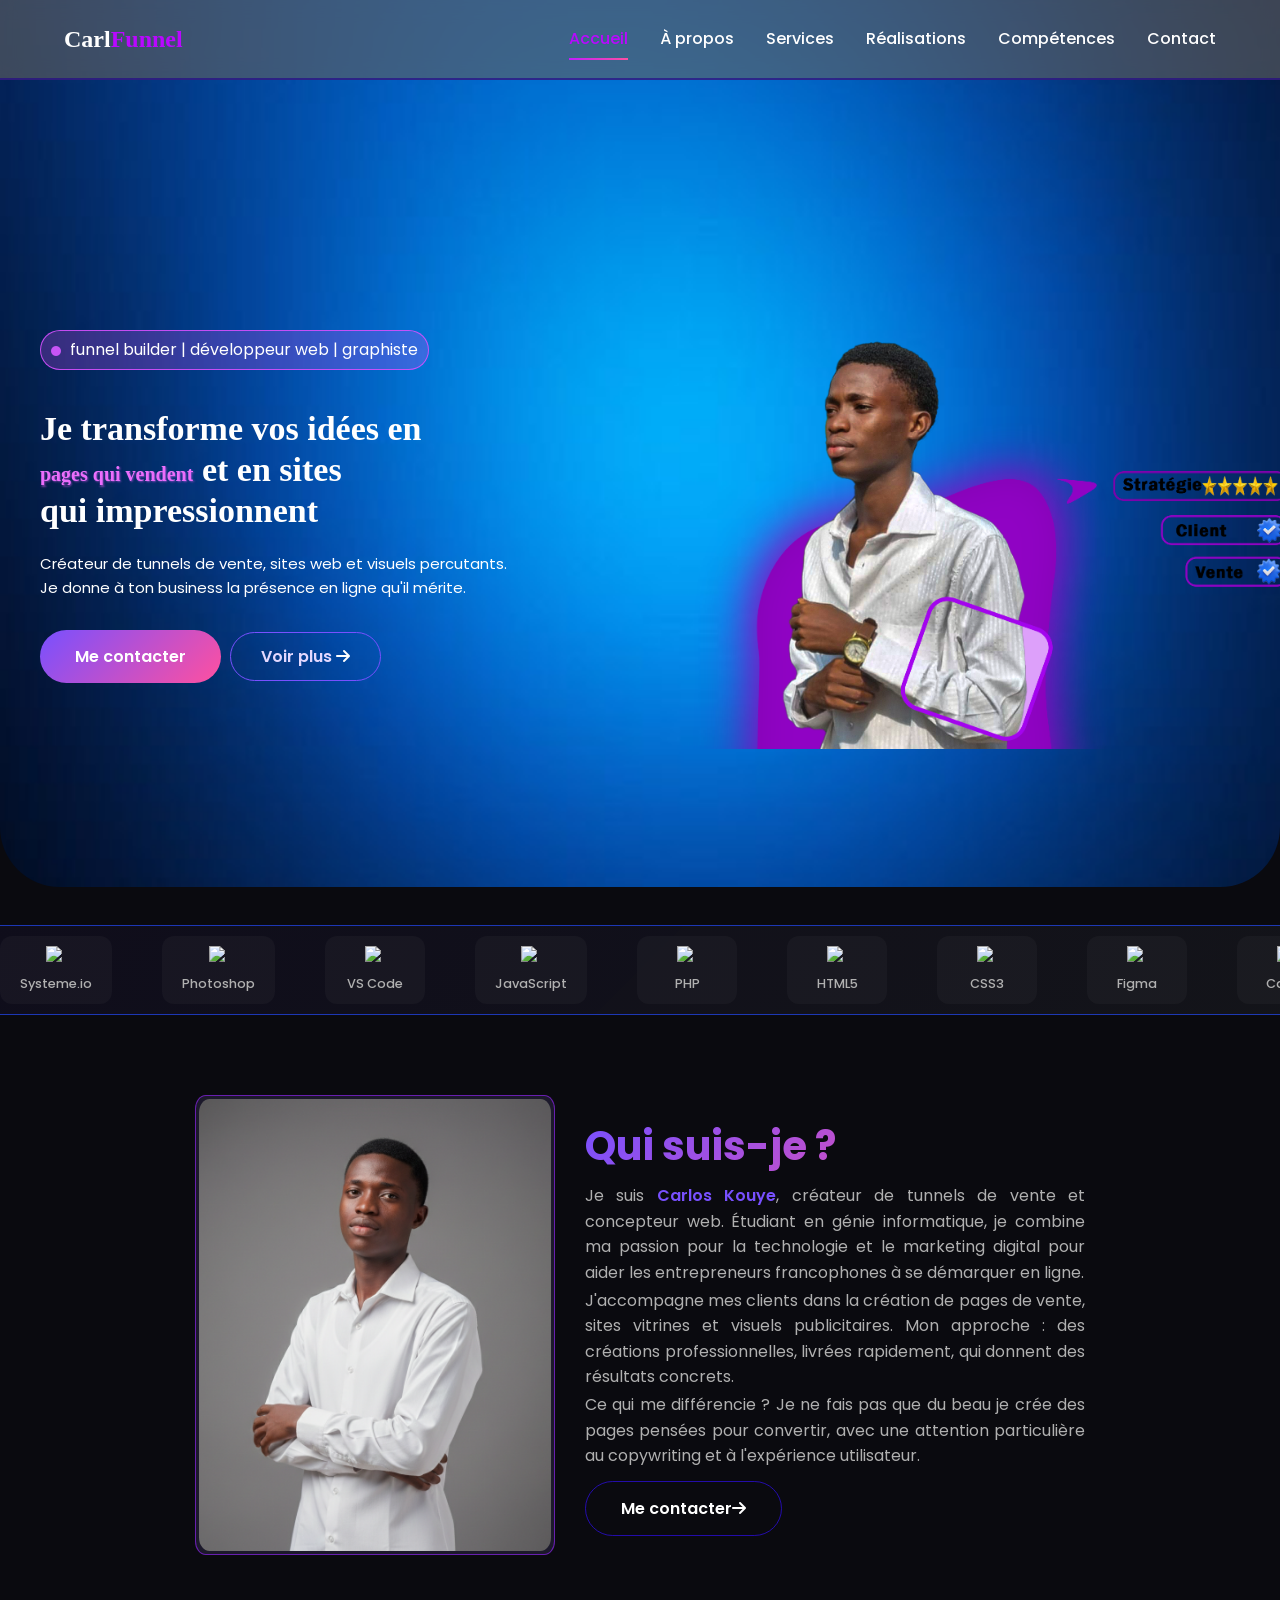
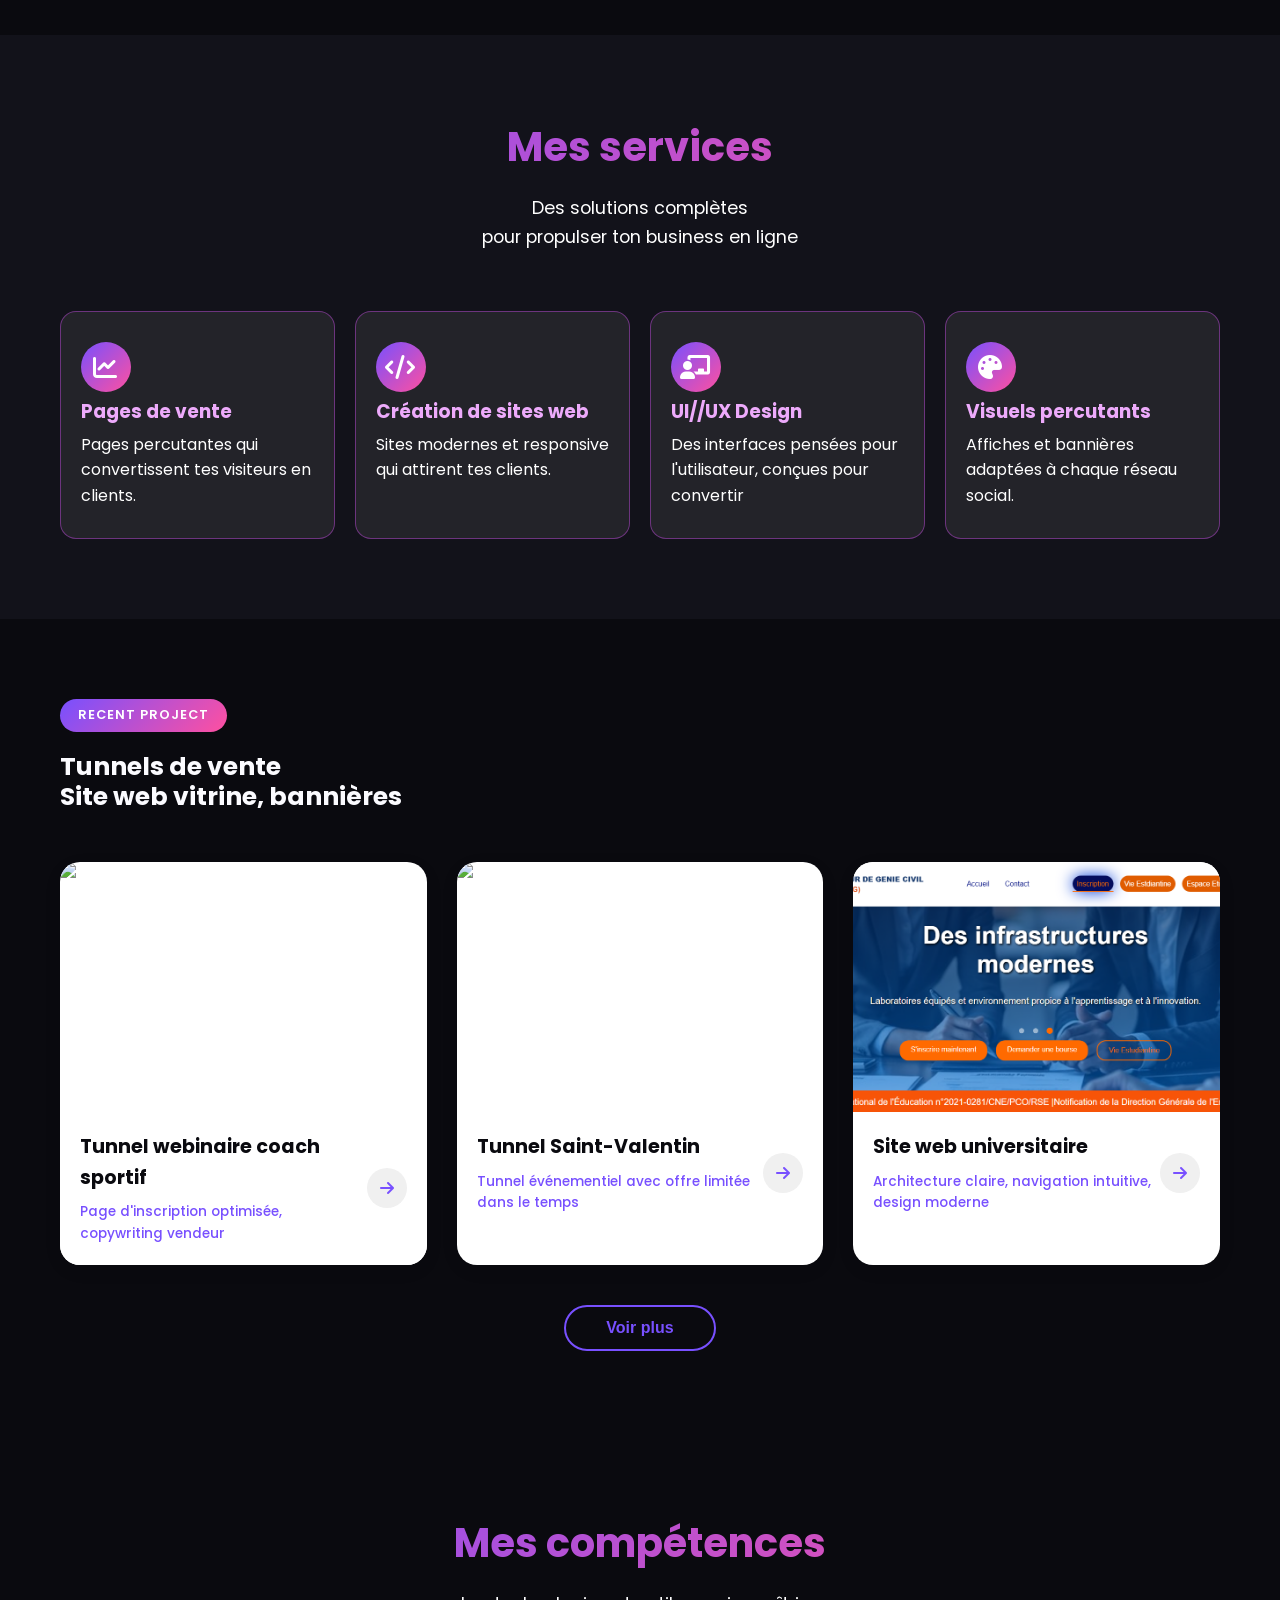
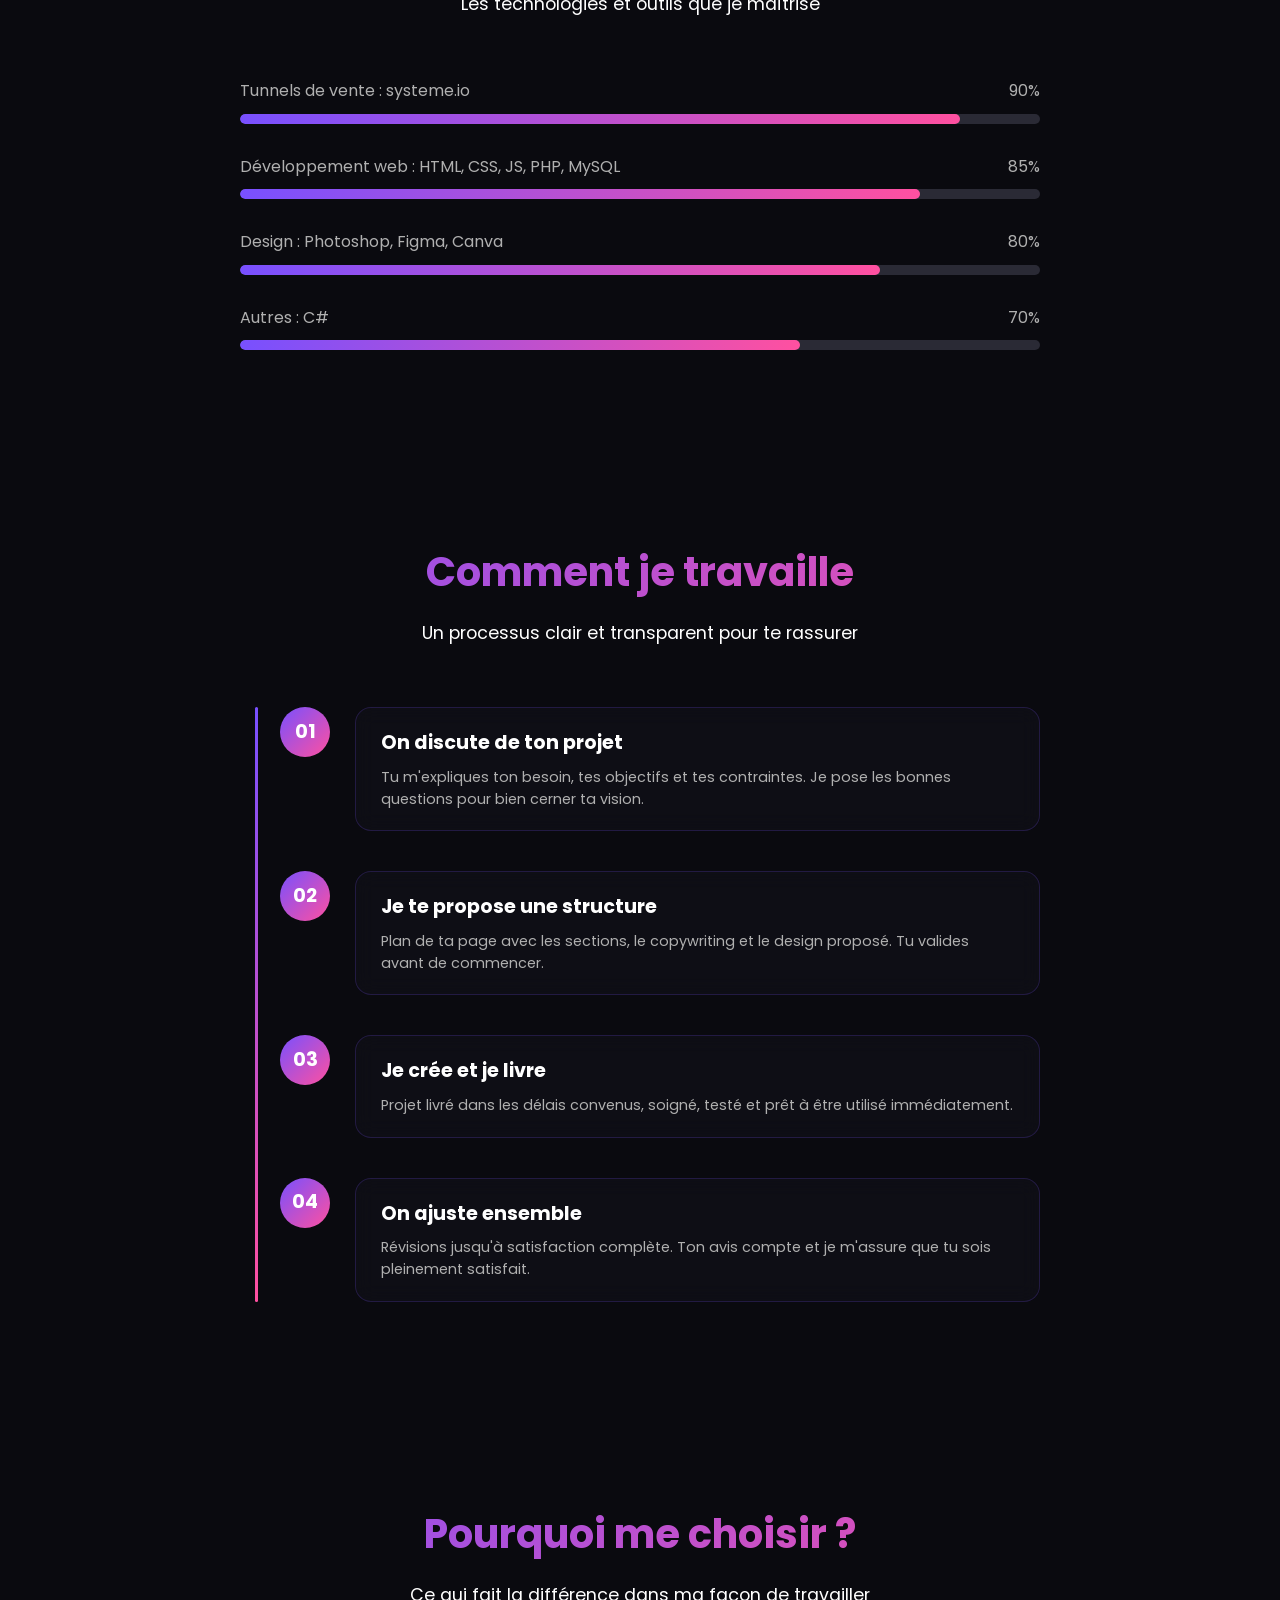
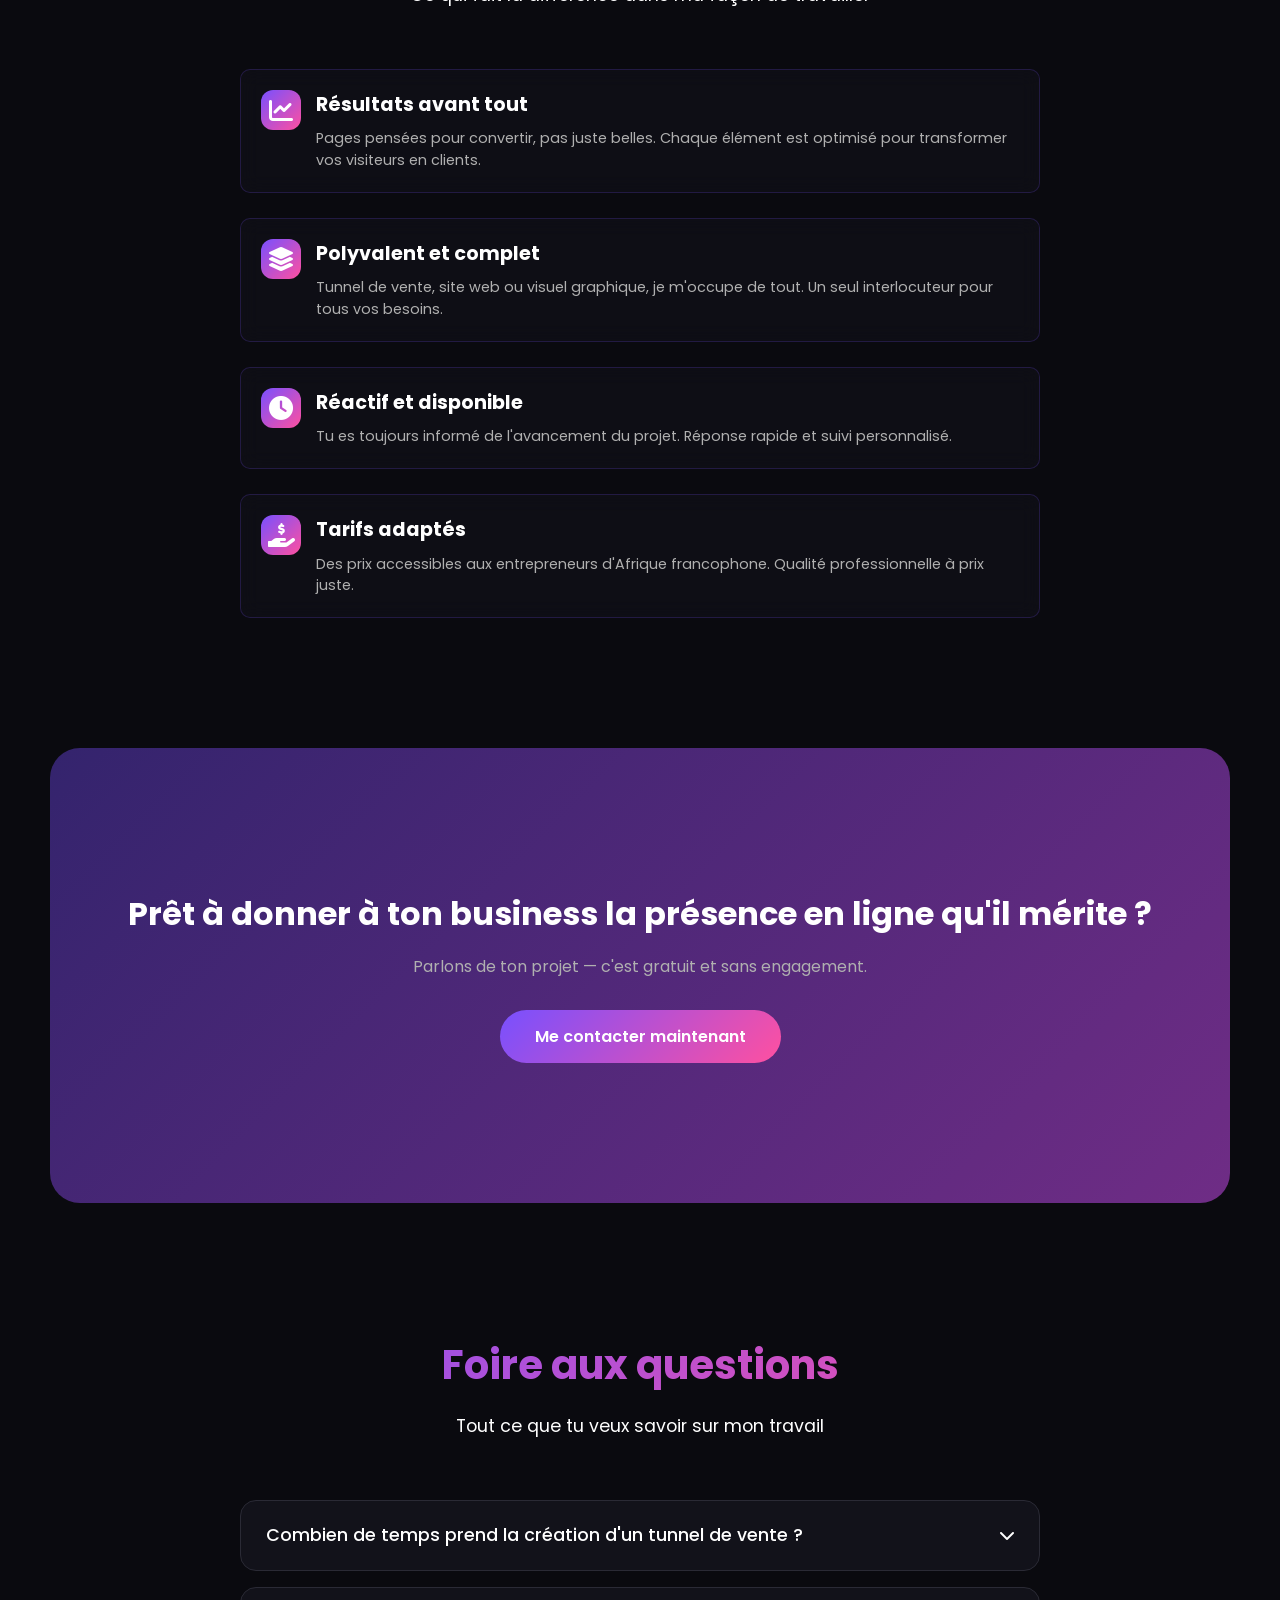
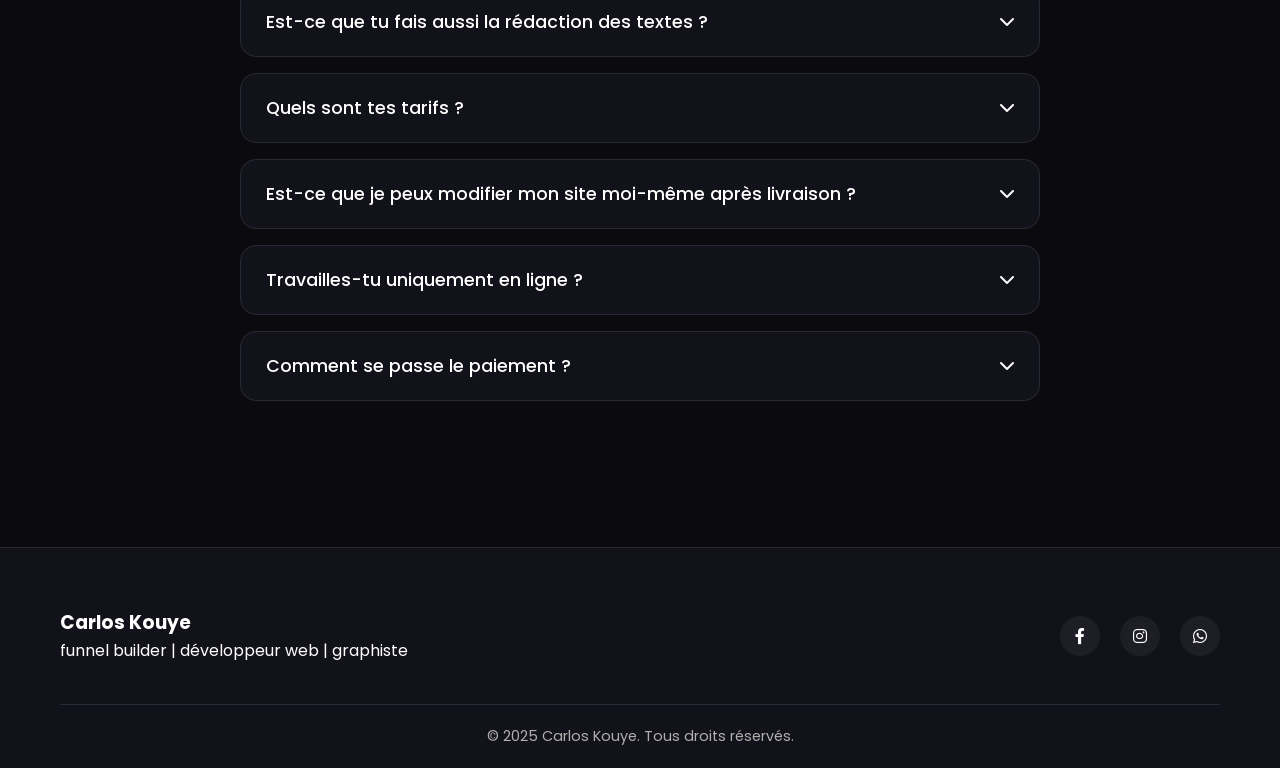
==== commit e395dfba: "Add files via upload" ====
--- a/index.html
+++ b/index.html
@@ -42,19 +42,21 @@
                 <div class="texte-accueil">
                     <!-- Version desktop (visible sur grand écran) -->
                     <div class="desktop-text">
-                        <h1 class="titre-accueil">Je transforme tes idées en <span class="texte-degrade">pages qui vendent</span> et en sites <br> qui impressionnent</h1>
-                        <p class="sous-titre-accueil">Créateur de tunnels de vente, sites web et visuels percutants. Je donne à ton business la présence en ligne qu'il mérite.</p>
+                        <p class="titre-accueil-haut"> <i class="fas fa-circle" style="font-size: 10px;color: rgb(199, 84, 245);margin-right: 5px;"></i> funnel builder | développeur web | graphiste</p>
+                        <h1 class="titre-accueil">Je transforme vos idées en <span class="texte-degrade"> <br> pages qui vendent</span> et en sites<br> qui impressionnent</h1>
+                        <p class="sous-titre-accueil">Créateur de tunnels de vente, sites web et visuels percutants. <br>Je donne à ton business la présence en ligne qu'il mérite.</p>
                     </div>
     
                     <!-- Version mobile (visible uniquement sur téléphone) -->
                     <div class="mobile-text">
+                        <p class="sous-titre-accueil-mobile"><i class="fas fa-circle" style="font-size: 10px;color: rgb(199, 84, 245);margin-right: 5px;"></i> funnel builder | développeur web | graphiste</p>
                         <h1 class="titre-accueil-mobile">Je suis <span class="texte-degrade">Carlos Kouye</span></h1>
-                        <p class="sous-titre-accueil-mobile">Votre funnel builder | développeur web | graphiste</p>
+                        <P style="font-size: 12px; ">Créateur des <span style="color: rgb(235, 44, 241);">Tunnels de vente</span> et <span style="color: rgb(235, 44, 241);">Sites web</span> <br> avec des design soignés qui transforment <br>vos visiteurs en <span style="color: rgb(235, 44, 241);">clients.</span> </P>
                     </div>
     
                     <div class="boutons-accueil">
                         <a href="contact.html" class="btn-principal">Me contacter</a>
-                        <a href="#services" class="btn-secondaire">Voir plus </a>
+                        <a href="#services" class="btn-secondaire">Voir plus <i class="fas fa-arrow-right" style="padding-left: 0%; color: rgb(255, 255, 255); "></i> </a>
                     </div>
                 </div>
                 <div class="image-accueil">
@@ -102,7 +104,7 @@
                 <p>Je suis <span class="surbrillance">Carlos Kouye</span>, créateur de tunnels de vente et concepteur web. Étudiant en génie informatique, je combine ma passion pour la technologie et le marketing digital pour aider les entrepreneurs francophones à se démarquer en ligne.</p>
                 <p>J'accompagne mes clients dans la création de pages de vente, sites vitrines et visuels publicitaires. Mon approche : des créations professionnelles, livrées rapidement, qui donnent des résultats concrets.</p>
                 <p>Ce qui me différencie ? Je ne fais pas que du beau  je crée des pages pensées pour convertir, avec une attention particulière au copywriting et à l'expérience utilisateur.</p>
-                <a href="contact.html" class="boutons-apropos">Me contacter<i class="fas fa-arrow-right" style="padding-left: 0%; color: rgba(43, 70, 226, 0.692);"></i></a>
+                <a href="contact.html" class="boutons-apropos">Me contacter<i class="fas fa-arrow-right" style="padding-left: 0%; color: rgb(255, 255, 255); "></i></a>
             </div>
         </div>
     </section>
@@ -111,17 +113,12 @@
     <section id="services" class="services">
         <div class="conteneur">
             <h2 class="titre-section">Mes services</h2>
-            <p class="sous-titre-section">Des solutions complètes pour propulser ton business en ligne</p>
+            <p class="sous-titre-section">Des solutions complètes <br>pour propulser ton business en ligne</p>
             <div class="grille-services">
                 <div class="carte-service">
                     <div class="icone-service"><i class="fas fa-chart-line"></i></div>
-                    <h3>Création de pages de vente</h3>
+                    <h3>Pages de vente</h3>
                     <p>Pages percutantes qui convertissent tes visiteurs en clients.</p>
-                </div>
-                <div class="carte-service">
-                    <div class="icone-service"><i class="fas fa-chalkboard-user"></i></div>
-                    <h3>Pages webinaire et formation</h3>
-                    <p>Pages d'inscription complètes pour remplir tes sessions.</p>
                 </div>
                 <div class="carte-service">
                     <div class="icone-service"><i class="fas fa-code"></i></div>
@@ -129,8 +126,13 @@
                     <p>Sites modernes et responsive qui attirent tes clients.</p>
                 </div>
                 <div class="carte-service">
+                    <div class="icone-service"><i class="fas fa-chalkboard-user"></i></div>
+                    <h3>UI//UX Design</h3>
+                    <p>Des interfaces pensées pour l'utilisateur, conçues pour convertir</p>
+                </div>
+                <div class="carte-service">
                     <div class="icone-service"><i class="fas fa-palette"></i></div>
-                    <h3>Visuels et créations graphiques</h3>
+                    <h3>Visuels percutants</h3>
                     <p>Affiches et bannières adaptées à chaque réseau social.</p>
                 </div>
             </div>
@@ -173,7 +175,7 @@
                 </div>
                 <div class="carte-projet">
                     <div class="image-projet">
-                        <img src="https://placehold.co/400x300/7850ff/ffffff?text=Universitaire" alt="Site web universitaire">
+                        <img src="img/scren site isgg2.png" alt="Site web universitaire">
                     </div>
                     <div class="info-projet">
                         <div class="texte-projet">
--- a/css/portfoliocarl.css
+++ b/css/portfoliocarl.css
@@ -64,15 +64,183 @@
 }
 
 .texte-degrade {
-    background: linear-gradient(135deg, var(--violet), var(--rose));
+    background: #ef75ff;
     -webkit-background-clip: text;
+    font-size: 20px;
     background-clip: text;
     color: transparent;
+    text-shadow: 1px 1px 2px rgba(230, 94, 248, 0.5);
 }
 
 .surbrillance {
     color: var(--violet);
     font-weight: 600;
+}
+
+/* BARRE DE NAVIGATION */
+.navbar {
+    position: fixed;
+    top: 0;
+    left: 0;
+    width: 100%;
+    display: flex;
+    justify-content: space-between;
+    align-items: center;
+    padding: 20px 5%;
+    background: rgba(97, 97, 97, 0.623);
+    backdrop-filter: blur(10px);
+    z-index: 1000;
+    transition: var(--transition);
+    border-bottom: 2px solid rgba(37, 6, 139, 0.644);
+}
+
+.logo a {
+    font-size: 1.5rem;
+    font-weight: 700;
+    color: var(--texte-clair);
+    text-decoration: none;
+    font-family: Georgia, 'Times New Roman', Times, serif;
+}
+
+.couleur-logo {
+    color: rgb(185, 8, 255);
+}
+
+.liens-nav {
+    display: flex;
+    gap: 2rem;
+    list-style: none;
+    margin: 0;
+    padding: 0;
+}
+
+.liens-nav a {
+    text-decoration: none;
+    color: var(--texte-clair);
+    font-weight: 500;
+    transition: var(--transition);
+    position: relative;
+    padding: 5px 0;
+}
+
+.liens-nav a:hover,
+.liens-nav a.actif {
+    color: rgb(185, 8, 255);
+}
+
+.liens-nav a::after {
+    content: '';
+    position: absolute;
+    bottom: -5px;
+    left: 0;
+    width: 0;
+    height: 2px;
+    background: linear-gradient(135deg, rgb(191, 28, 255), var(--rose));
+    transition: width 0.3s ease;
+}
+
+.liens-nav a:hover::after,
+.liens-nav a.actif::after {
+    width: 100%;
+}
+
+/* MENU BURGER */
+.burger {
+    display: none;
+    cursor: pointer;
+    flex-direction: column;
+    justify-content: space-between;
+    width: 30px;
+    height: 21px;
+}
+
+.burger div {
+    width: 100%;
+    height: 3px;
+    background: var(--texte-clair);
+    transition: var(--transition);
+    border-radius: 3px;
+}
+
+/* ACCUEIL */
+.accueil {
+    min-height: 98.5vh;
+    display: flex;
+    align-items: center;
+    position: relative;
+    overflow: hidden;
+    padding: 30px 20px 0;
+    background-repeat: no-repeat;
+    background-size: cover;
+    background-position: center;
+    width: 100%;
+    border-radius: 0 0 60px 60px;
+}
+
+.conteneur-accueil {
+    max-width: 1200px;
+    margin: 0 auto;
+    width: 100%;
+}
+
+.grille-accueil {
+    display: grid;
+    grid-template-columns: 1fr 1fr;
+    gap: 60px;
+    align-items: center;
+}
+
+.texte-accueil {
+    text-align: left;
+    padding-top: 9%;
+    margin-bottom: -8%;
+}
+
+.titre-accueil-haut {
+    background-color: #d650ff3f;
+    border:#d650ffe5 solid 1px;
+    padding: 6px 10px;
+    min-width: 80px;
+    border-radius: 20px;
+    margin-left: 0%;
+    display: inline-block;
+    color: #ffffff;
+}
+.titre-accueil {
+    font-size: 34px;
+    font-weight: 800;
+    font-family: Georgia, 'Times New Roman', Times, serif;
+    margin-bottom: 20px;
+    line-height: 1.2;
+    color: #ffffff;
+    padding-top: 7%;
+}
+
+.sous-titre-accueil {
+    font-size: 15px;
+    margin-bottom: 30px;
+    color: #ffffff;
+}
+
+.image-accueil {
+    margin-bottom: -27%;
+}
+
+.conteneur-image-accueil img {
+    width: 110%;
+    padding-bottom: 15%;
+    height: 150%;
+    object-fit: cover;
+    border-radius: 27px;
+}
+
+/* Masquer la version mobile sur desktop */
+.mobile-text {
+    display: none;
+}
+
+.desktop-text {
+    display: block;
 }
 
 /* BARRE DÉFILANTE TECHNOLOGIES */
@@ -138,6 +306,116 @@
 @keyframes defilementInfini {
     0% { transform: translateX(0); }
     100% { transform: translateX(-50%); }
+}
+
+/* À PROPOS */
+.conteneur-apropos {
+    display: flex;
+    justify-content: center;
+    align-items: center;
+    gap: 30px;
+}
+
+.haut-a-propos {
+    text-align: center;
+}
+
+.cadre-image {
+    width: 360px;
+    height: 460px;
+    border-radius: 3%;
+    overflow: hidden;
+    background: rgba(166, 147, 250, 0.116);
+    padding: 3px;
+    border: #9424fca2 solid 1px;
+}
+
+.cadre-image img {
+    width: 100%;
+    height: 100%;
+    object-fit: cover;
+    border-radius: 3%;
+}
+
+.contenu-a-propos {
+    text-align: justify;
+    max-width: 500px;
+}
+
+.contenu-a-propos p {
+    margin-bottom: 12px;
+    color: var(--texte-gris);
+    margin-top: -2%;
+}
+
+.boutons-apropos {
+    background: transparent;
+    color: rgb(255, 255, 255);
+    padding: 14px 35px;
+    border-radius: 50px;
+    text-decoration: none;
+    font-weight: 600;
+    transition: var(--transition);
+    border: 1px solid rgba(49, 14, 250, 0.658);
+    cursor: pointer;
+    display: inline-block;
+}
+
+.boutons-apropos:hover {
+    transform: translateY(-3px);
+    box-shadow: 0 10px 30px rgba(120, 80, 255, 0.4);
+}
+
+/* SERVICES */
+.services {
+    background-color: var(--fond-carte);
+}
+
+.grille-services {
+    display: grid;
+    grid-template-columns: repeat(4, 1fr);
+    gap: 20px;
+    text-align: left;
+}
+
+.carte-service {
+    background: rgba(85, 85, 85, 0.267);
+    padding: 30px 20px;
+    border-radius: 16px;
+    text-align: left;
+    transition: var(--transition);
+    border: 1px solid rgba(220, 80, 255, 0.4);
+}
+
+.carte-service:hover {
+    transform: translateY(-5px);
+    border-color: rgba(192, 71, 248, 0.904);
+    box-shadow: var(--ombre-survol);
+    box-shadow: 0 10px 30px rgba(205, 67, 247, 0.774);
+}
+
+.carte-service h3{
+    color:  rgba(241, 173, 255, 0.986);;
+    padding-bottom: 5px;
+    padding-top: 5px;
+}
+.icone-service {
+    width: 50px;
+    height: 50px;
+    background: linear-gradient(135deg, var(--violet), var(--rose));
+    border-radius: 90%;
+    display: flex;
+    align-items: center;
+    justify-content: center;
+    text-align: left;
+    margin: 0 0 15px 10;
+}
+
+.icone-service i {
+    text-align: left;
+    padding-right: 5%;
+    font-size: 1.5rem;
+    color: white;
 }
 
 /* SECTION RÉALISATIONS */
@@ -155,7 +433,7 @@
 }
 
 .grand-titre-realisations {
-    font-size: 3rem;
+    font-size: 25px;
     font-weight: 700;
     margin-bottom: 50px;
     line-height: 1.2;
@@ -495,11 +773,13 @@
 .btn-secondaire {
     background: transparent;
     color: rgb(227, 216, 255);
-    padding: 14px 35px;
+    padding: 11px 30px;
+    margin: -5px;
+    margin-left: 5px;
     border-radius: 50px;
     text-decoration: none;
     font-weight: 600;
-    border: 2px solid var(--violet);
+    border: 1px solid var(--violet);
     transition: var(--transition);
     cursor: pointer;
     display: inline-block;
@@ -622,265 +902,6 @@
     border-top: 1px solid var(--bordure);
     color: var(--texte-gris);
     font-size: 0.9rem;
-}
-
-/* BARRE DE NAVIGATION */
-.navbar {
-    position: fixed;
-    top: 0;
-    left: 0;
-    width: 100%;
-    display: flex;
-    justify-content: space-between;
-    align-items: center;
-    padding: 20px 5%;
-    background: rgba(97, 97, 97, 0.623);
-    backdrop-filter: blur(10px);
-    z-index: 1000;
-    transition: var(--transition);
-    border-bottom: 2px solid rgba(37, 6, 139, 0.644);
-}
-
-.logo a {
-    font-size: 1.5rem;
-    font-weight: 700;
-    color: var(--texte-clair);
-    text-decoration: none;
-}
-
-.couleur-logo {
-    color: rgb(185, 8, 255);
-}
-
-.liens-nav {
-    display: flex;
-    gap: 2rem;
-    list-style: none;
-    margin: 0;
-    padding: 0;
-}
-
-.liens-nav a {
-    text-decoration: none;
-    color: var(--texte-clair);
-    font-weight: 500;
-    transition: var(--transition);
-    position: relative;
-    padding: 5px 0;
-}
-
-.liens-nav a:hover,
-.liens-nav a.actif {
-    color: rgb(185, 8, 255);
-}
-
-.liens-nav a::after {
-    content: '';
-    position: absolute;
-    bottom: -5px;
-    left: 0;
-    width: 0;
-    height: 2px;
-    background: linear-gradient(135deg, rgb(191, 28, 255), var(--rose));
-    transition: width 0.3s ease;
-}
-
-.liens-nav a:hover::after,
-.liens-nav a.actif::after {
-    width: 100%;
-}
-
-/* MENU BURGER */
-.burger {
-    display: none;
-    cursor: pointer;
-    flex-direction: column;
-    justify-content: space-between;
-    width: 30px;
-    height: 21px;
-}
-
-.burger div {
-    width: 100%;
-    height: 3px;
-    background: var(--texte-clair);
-    transition: var(--transition);
-    border-radius: 3px;
-}
-
-/* ACCUEIL */
-.accueil {
-    min-height: 98.5vh;
-    display: flex;
-    align-items: center;
-    position: relative;
-    overflow: hidden;
-    padding: 30px 20px 0;
-    background-repeat: no-repeat;
-    background-size: cover;
-    background-position: center;
-    width: 100%;
-    border-radius: 0 0 60px 60px;
-}
-
-.conteneur-accueil {
-    max-width: 1200px;
-    margin: 0 auto;
-    width: 100%;
-}
-
-.grille-accueil {
-    display: grid;
-    grid-template-columns: 1fr 1fr;
-    gap: 60px;
-    align-items: center;
-}
-
-.texte-accueil {
-    text-align: left;
-    padding-top: 9%;
-    margin-bottom: -8%;
-}
-
-.titre-accueil {
-    font-size: 3rem;
-    font-weight: 800;
-    margin-bottom: 20px;
-    line-height: 1.2;
-    color: #ffffff;
-    padding-top: 10%;
-}
-
-.sous-titre-accueil {
-    font-size: 1.1rem;
-    margin-bottom: 30px;
-    color: #ffffff;
-}
-
-.image-accueil {
-    margin-bottom: -27%;
-}
-
-.conteneur-image-accueil img {
-    width: 110%;
-    padding-bottom: 15%;
-    height: 150%;
-    object-fit: cover;
-    border-radius: 27px;
-}
-
-/* Masquer la version mobile sur desktop */
-.mobile-text {
-    display: none;
-}
-
-.desktop-text {
-    display: block;
-}
-
-/* À PROPOS */
-.conteneur-apropos {
-    display: flex;
-    justify-content: center;
-    align-items: center;
-    gap: 30px;
-}
-
-.haut-a-propos {
-    text-align: center;
-}
-
-.cadre-image {
-    width: 360px;
-    height: 460px;
-    border-radius: 3%;
-    overflow: hidden;
-    background: rgba(166, 147, 250, 0.116);
-    padding: 3px;
-    border: #9424fca2 solid 1px;
-}
-
-.cadre-image img {
-    width: 100%;
-    height: 100%;
-    object-fit: cover;
-    border-radius: 3%;
-}
-
-.contenu-a-propos {
-    text-align: left;
-    max-width: 500px;
-}
-
-.contenu-a-propos p {
-    margin-bottom: 12px;
-    color: var(--texte-gris);
-    margin-top: -2%;
-}
-
-.boutons-apropos {
-    background: transparent;
-    color: rgb(71, 8, 243);
-    padding: 14px 40px;
-    border-radius: 50px;
-    text-decoration: none;
-    font-weight: 600;
-    transition: var(--transition);
-    border: 1px solid rgba(49, 14, 250, 0.658);
-    cursor: pointer;
-    display: inline-block;
-}
-
-.boutons-apropos:hover {
-    transform: translateY(-3px);
-    box-shadow: 0 10px 30px rgba(120, 80, 255, 0.4);
-}
-
-/* SERVICES */
-.services {
-    background-color: rgba(40, 97, 255, 0.61);
-}
-
-.grille-services {
-    display: grid;
-    grid-template-columns: repeat(4, 1fr);
-    gap: 20px;
-    text-align: left;
-}
-
-.carte-service {
-    background: rgba(174, 186, 252, 0.274);
-    padding: 25px 20px;
-    border-radius: 16px;
-    text-align: left;
-    transition: var(--transition);
-    border: 2px solid rgba(45, 31, 250, 0.658);
-}
-
-.carte-service:hover {
-    transform: translateY(-5px);
-    border-color: var(--violet);
-    box-shadow: var(--ombre-survol);
-    box-shadow: 0 10px 30px rgba(120, 80, 255, 0.4);
-}
-
-.icone-service {
-    width: 55px;
-    height: 55px;
-    background: linear-gradient(135deg, var(--violet), var(--rose));
-    border-radius: 50%;
-    display: flex;
-    align-items: center;
-    justify-content: center;
-    text-align: left;
-    margin: 0 0 15px 10;
-}
-
-.icone-service i {
-    text-align: left;
-    padding-right: 5%;
-    font-size: 1.5rem;
-    color: white;
 }
 
 /* RESPONSIVE MOBILE (TOUT À LA FIN) */
@@ -958,14 +979,14 @@
         margin-bottom: 0;
         display: flex;
         justify-content: center;
-        padding-top: 11%;
+        padding-top: 9%;
     }
     .conteneur-image-accueil {
         width: 160px;
         height: 160px;
         border-radius: 70%;
         overflow: hidden;
-        box-shadow: 0 0 20px rgba(120, 80, 255, 0.8), 0 0 40px rgba(120, 80, 255, 0.4);
+        box-shadow: 0 0 20px rgba(214, 80, 255, 0.8), 0 0 40px rgba(121, 80, 255, 0.664);
         background: linear-gradient(135deg, #7950ff0c, #ff509f13);
         padding: 3px;
     }
@@ -983,14 +1004,19 @@
         text-align: center;
     }
     .titre-accueil-mobile {
-        font-size: 30px;
+        font-size: 22px;
         font-weight: 800;
-        margin-bottom: 15px;
+        margin-bottom: 10px;
         color: #ffffff;
+        font-family: Georgia, 'Times New Roman', Times, serif;
     }
     .sous-titre-accueil-mobile {
-        font-size: 12px;
-        margin-bottom: 20px;
+        background-color: #d650ff3f;
+        border:#d650ffe5 solid 1px;
+        padding: 9px 9px;
+        border-radius: 20px;
+        font-size: 10.5px;
+        margin-bottom: 10px;
         color: #ffffff;
     }
     .boutons-accueil {
@@ -999,8 +1025,9 @@
         gap: 15px;
         align-items: center;
         width: 100%;
-        margin-top: 20px;
-        padding-bottom: 5%;
+        margin-top: 17px;
+        padding-bottom: 3%;
+        margin-bottom: 10%;
     }
     .btn-principal, .btn-secondaire {
         width: 75%;
@@ -1011,6 +1038,14 @@
         border-radius: 50px;
     }
 
+    .btn-secondaire {
+    border: #e375ff solid 1px;
+    padding: 9px 16px;
+    font-size: 10px;
+    min-width: 100px;
+    max-width: 130px;
+    }
+
     /* À propos */
     .conteneur-apropos {
         flex-direction: column;
@@ -1018,17 +1053,24 @@
         gap: 30px;
     }
     .cadre-image {
-        width: 250px;
+        width: 270px;
         height: 320px;
     }
     .contenu-a-propos {
-        text-align: center;
+        text-align: justify;
         padding: 0 15px;
     }
+    .contenu-a-propos p{
+        font-size: 13px;
+    }
+
     .contenu-a-propos .titre-section {
         text-align: center !important;
     }
-
+    .boutons-apropos{
+        justify-content: center;
+        margin-left: 26%;
+    }
     /* Services */
     .grille-services {
         grid-template-columns: 1fr;
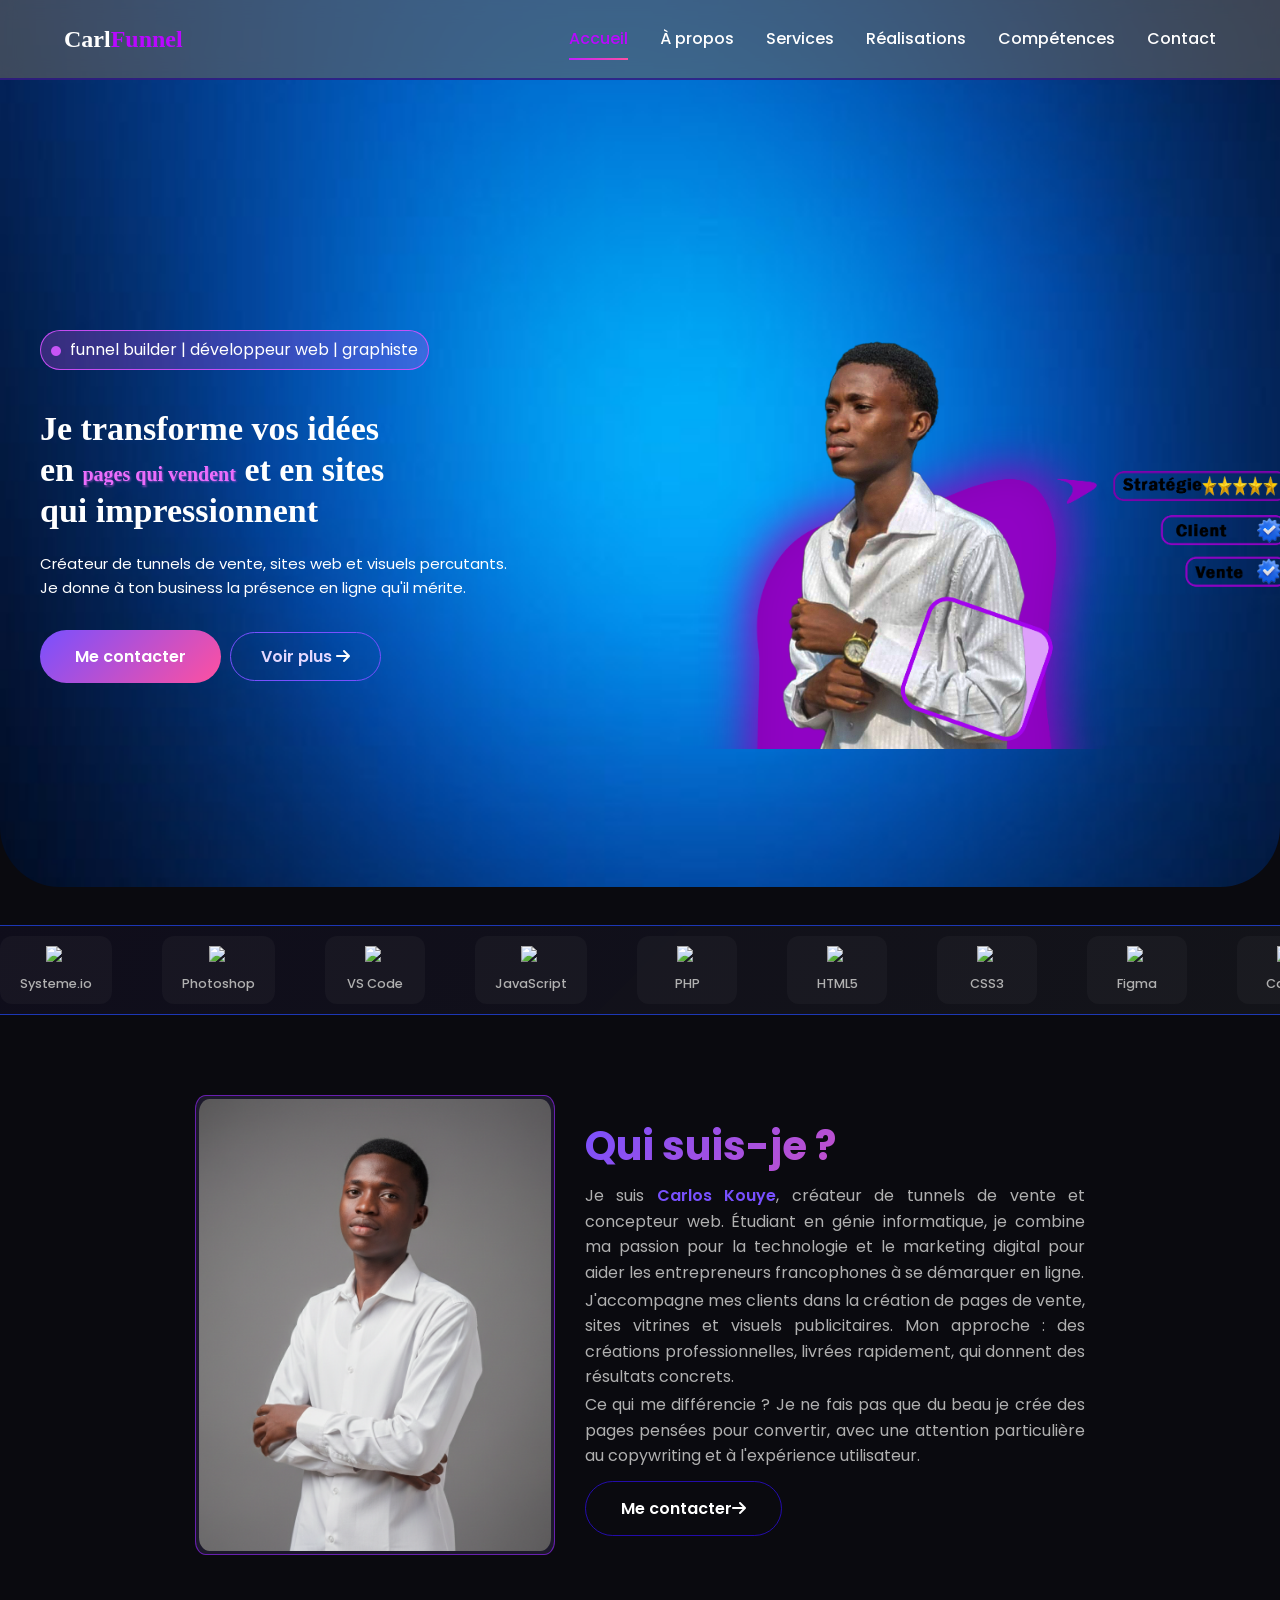
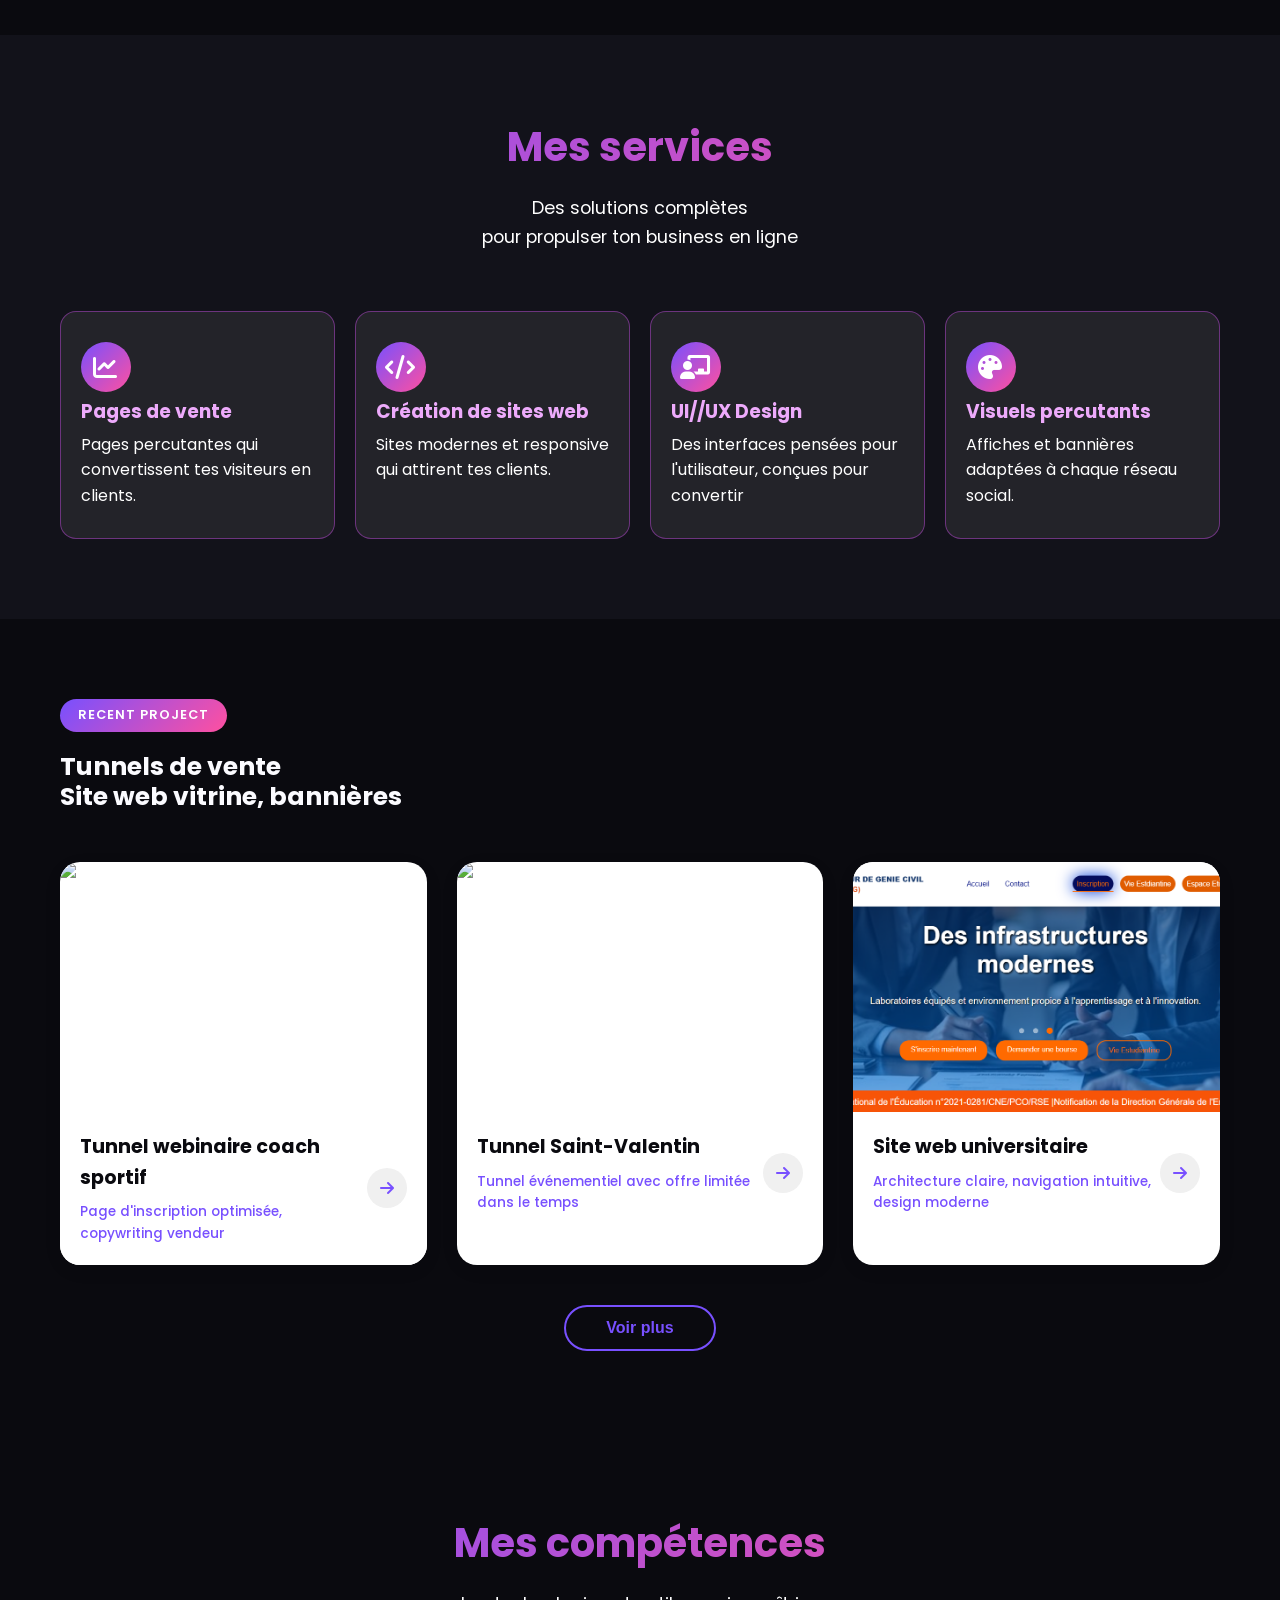
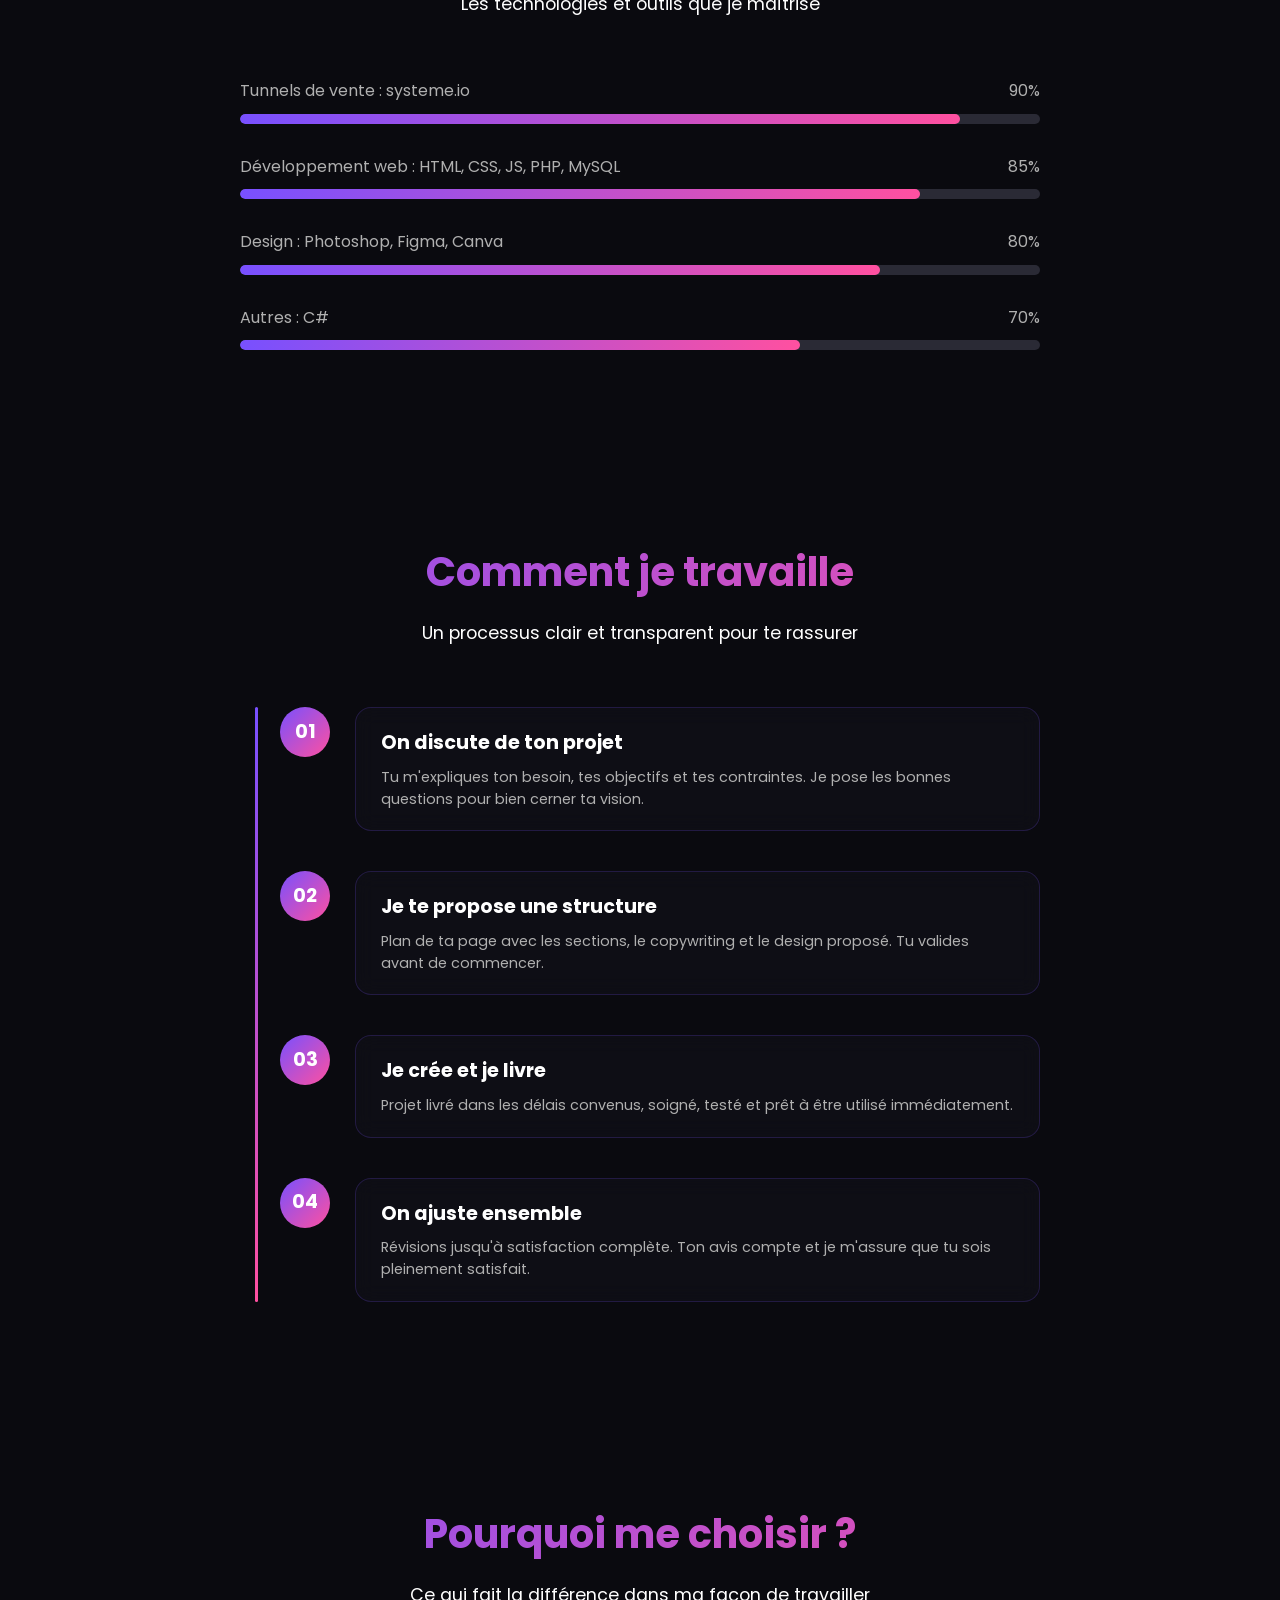
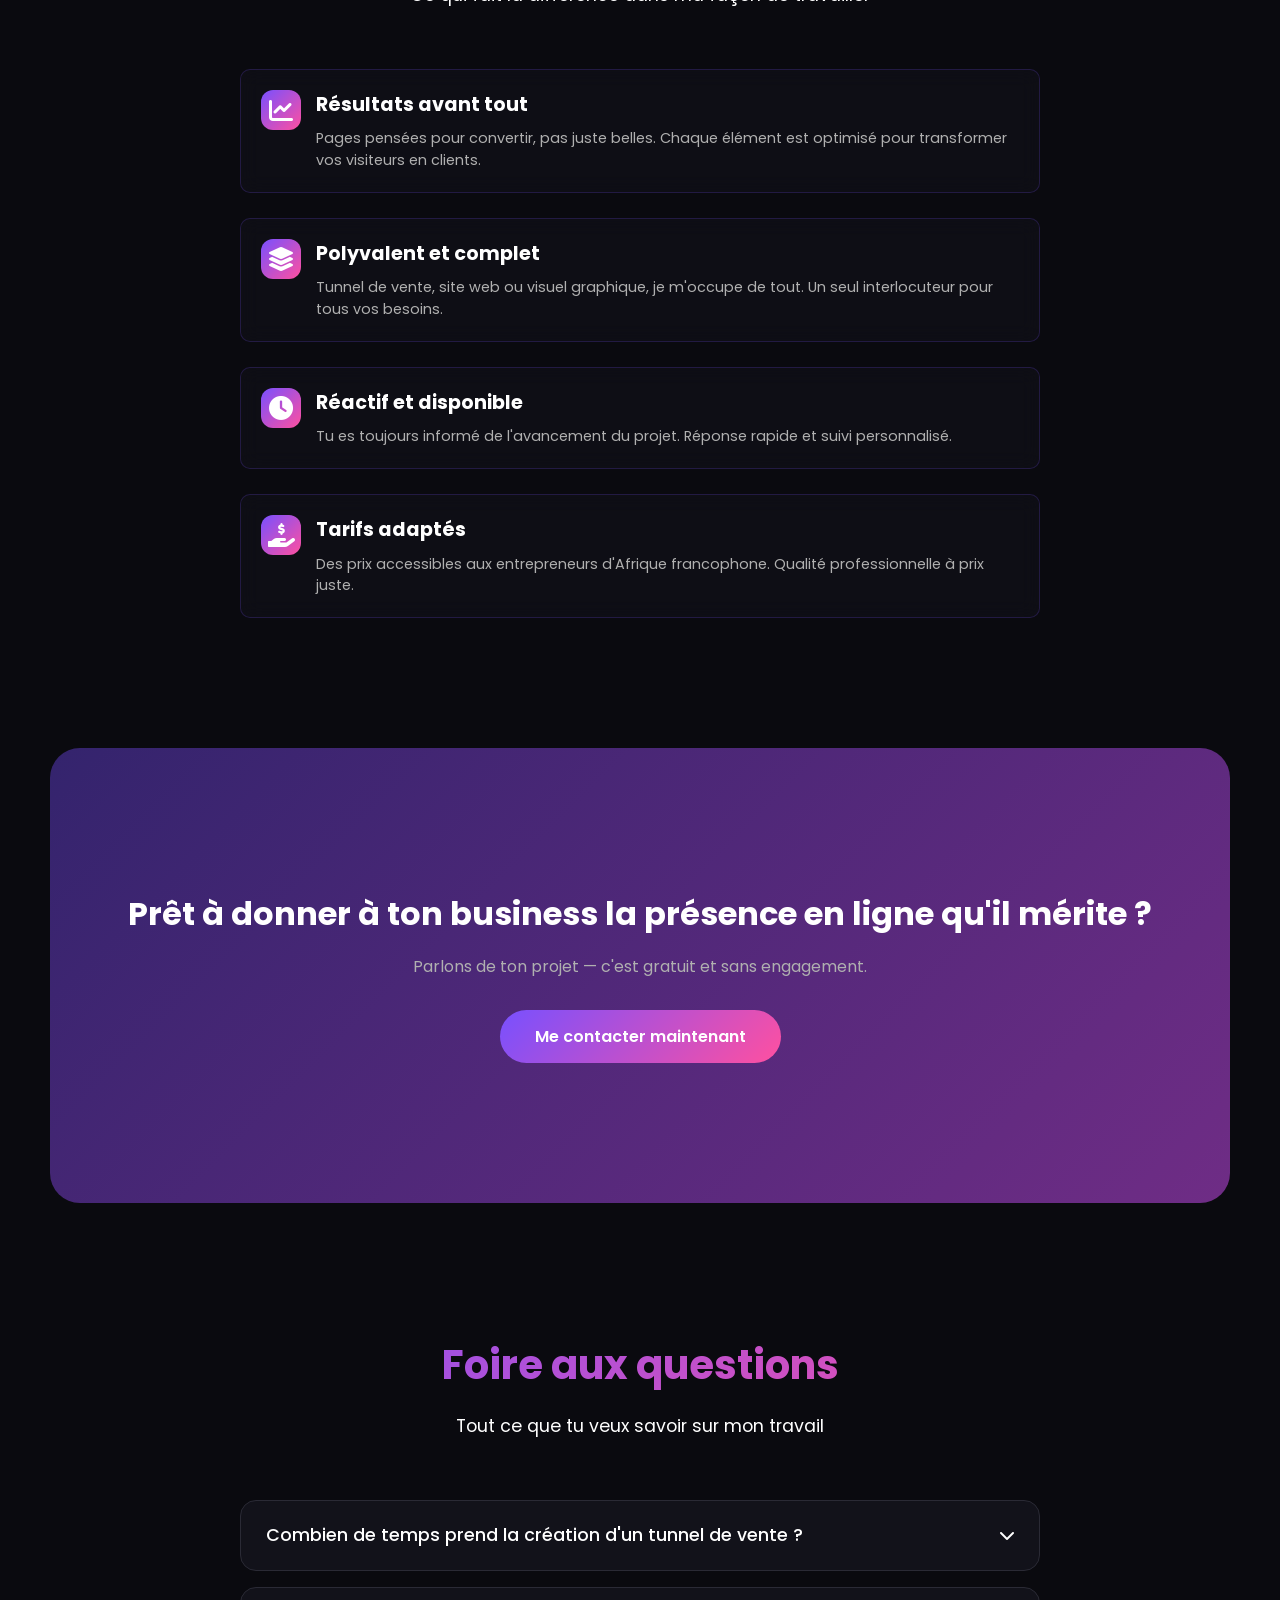
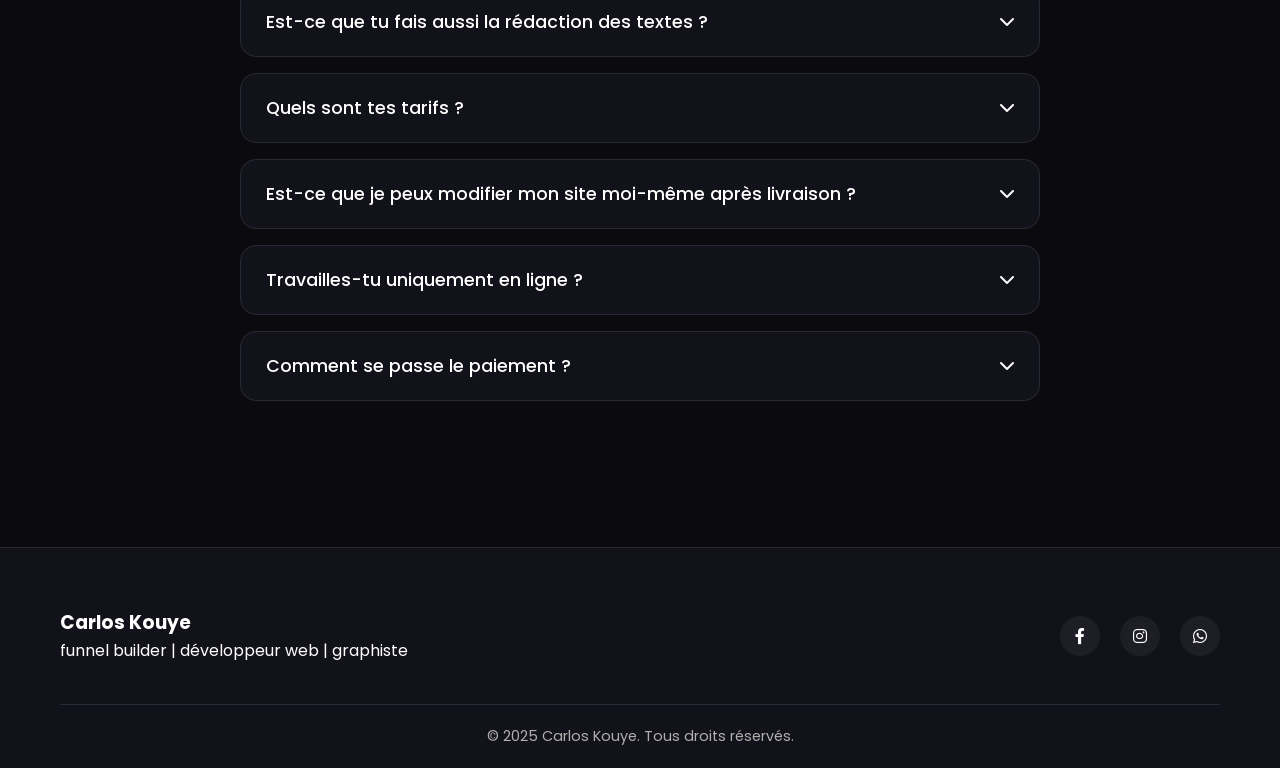
==== commit 9459dc27: "Update index.html" ====
--- a/index.html
+++ b/index.html
@@ -43,7 +43,7 @@
                     <!-- Version desktop (visible sur grand écran) -->
                     <div class="desktop-text">
                         <p class="titre-accueil-haut"> <i class="fas fa-circle" style="font-size: 10px;color: rgb(199, 84, 245);margin-right: 5px;"></i> funnel builder | développeur web | graphiste</p>
-                        <h1 class="titre-accueil">Je transforme vos idées en <span class="texte-degrade"> <br> pages qui vendent</span> et en sites<br> qui impressionnent</h1>
+                        <h1 class="titre-accueil">Je transforme vos idées  <br>en <span class="texte-degrade"> pages qui vendent</span> et en sites<br> qui impressionnent</h1>
                         <p class="sous-titre-accueil">Créateur de tunnels de vente, sites web et visuels percutants. <br>Je donne à ton business la présence en ligne qu'il mérite.</p>
                     </div>
     
@@ -387,4 +387,4 @@
 
     <script src="js/portfoliocarl.js"></script>
 </body>
-</html>+</html>
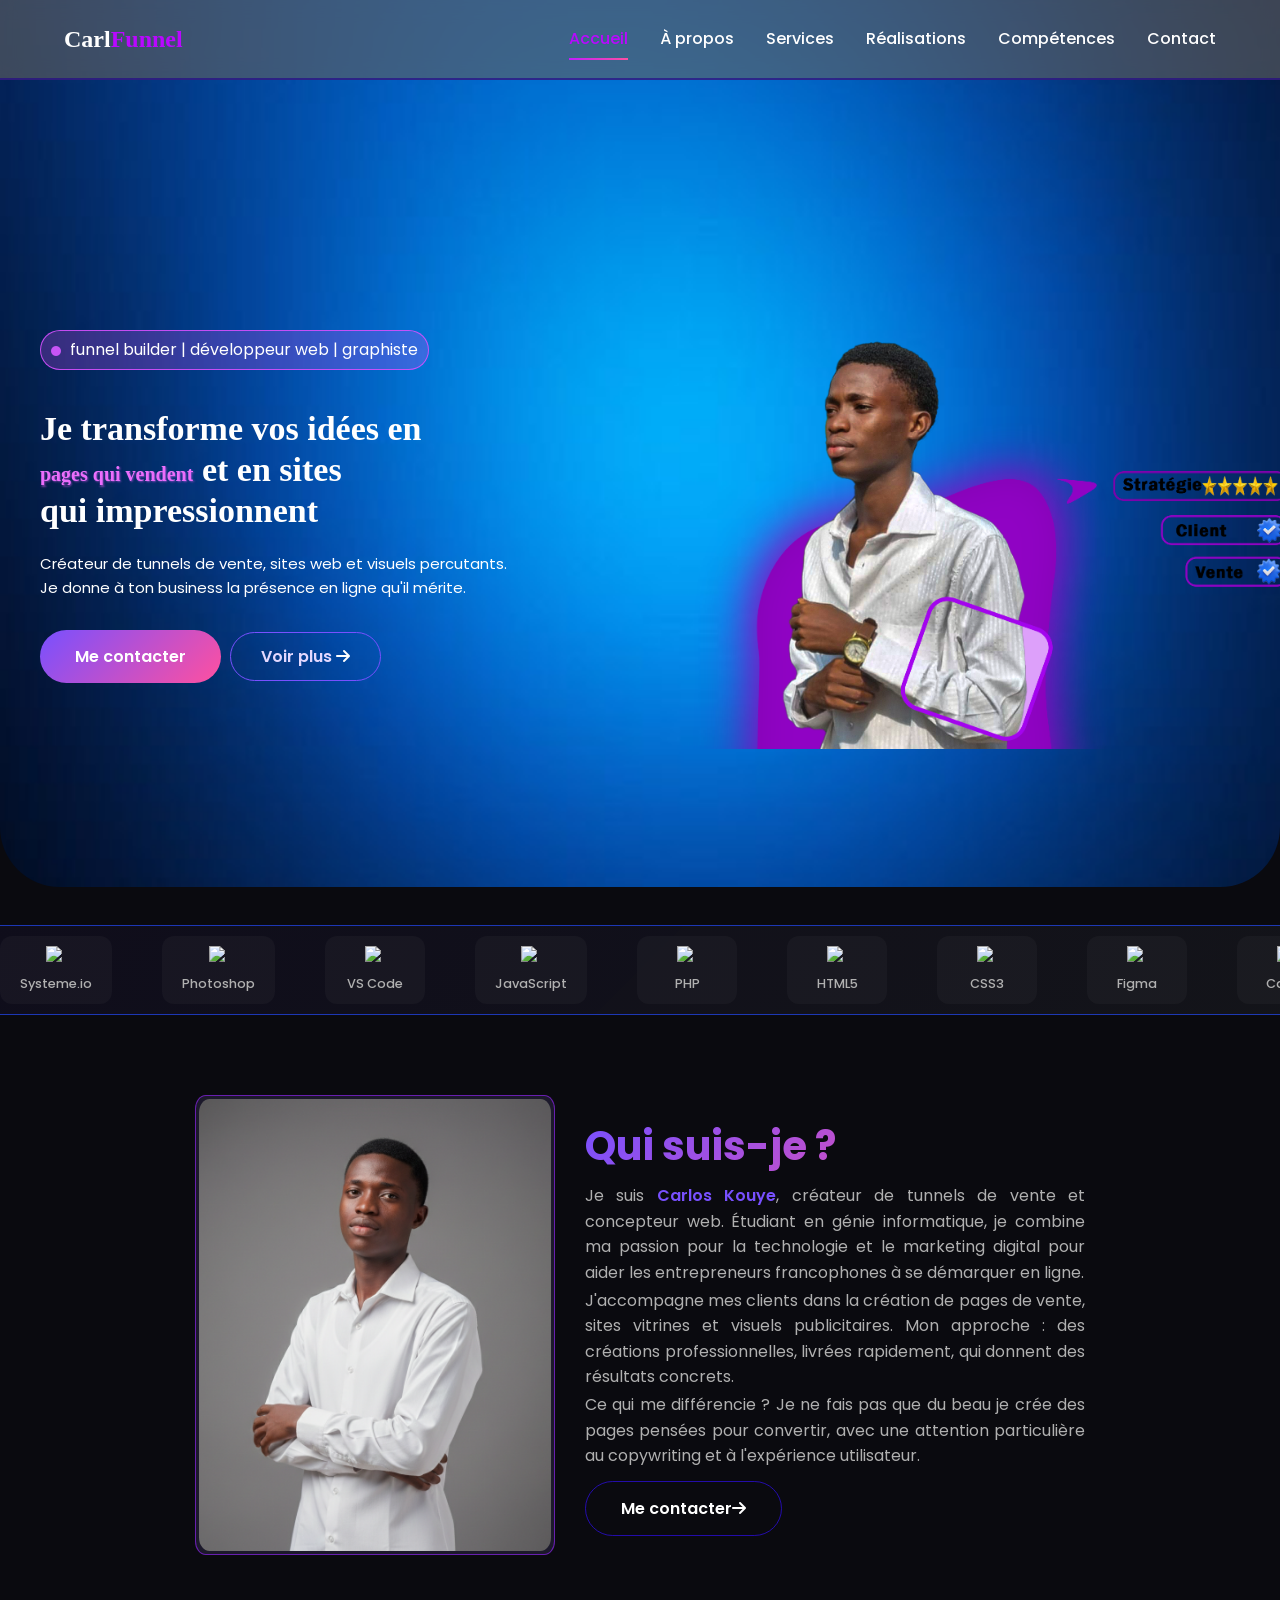
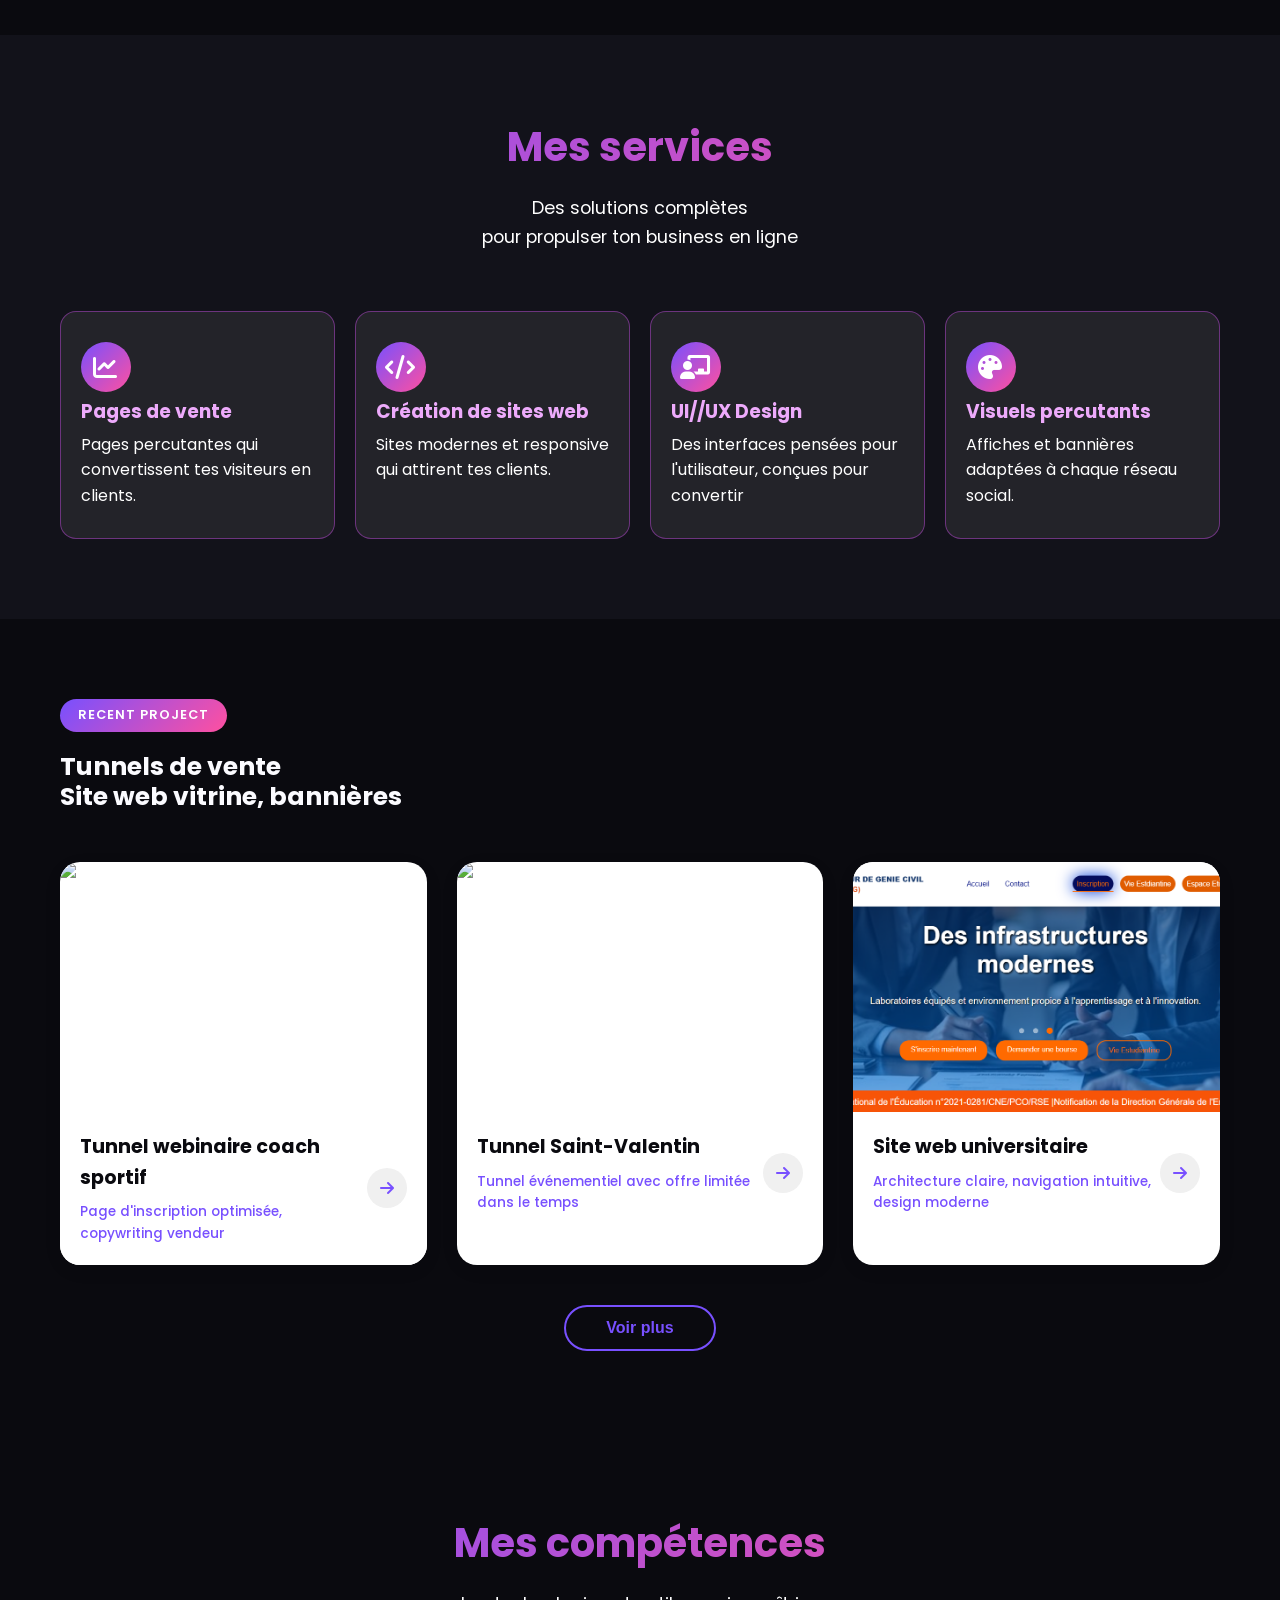
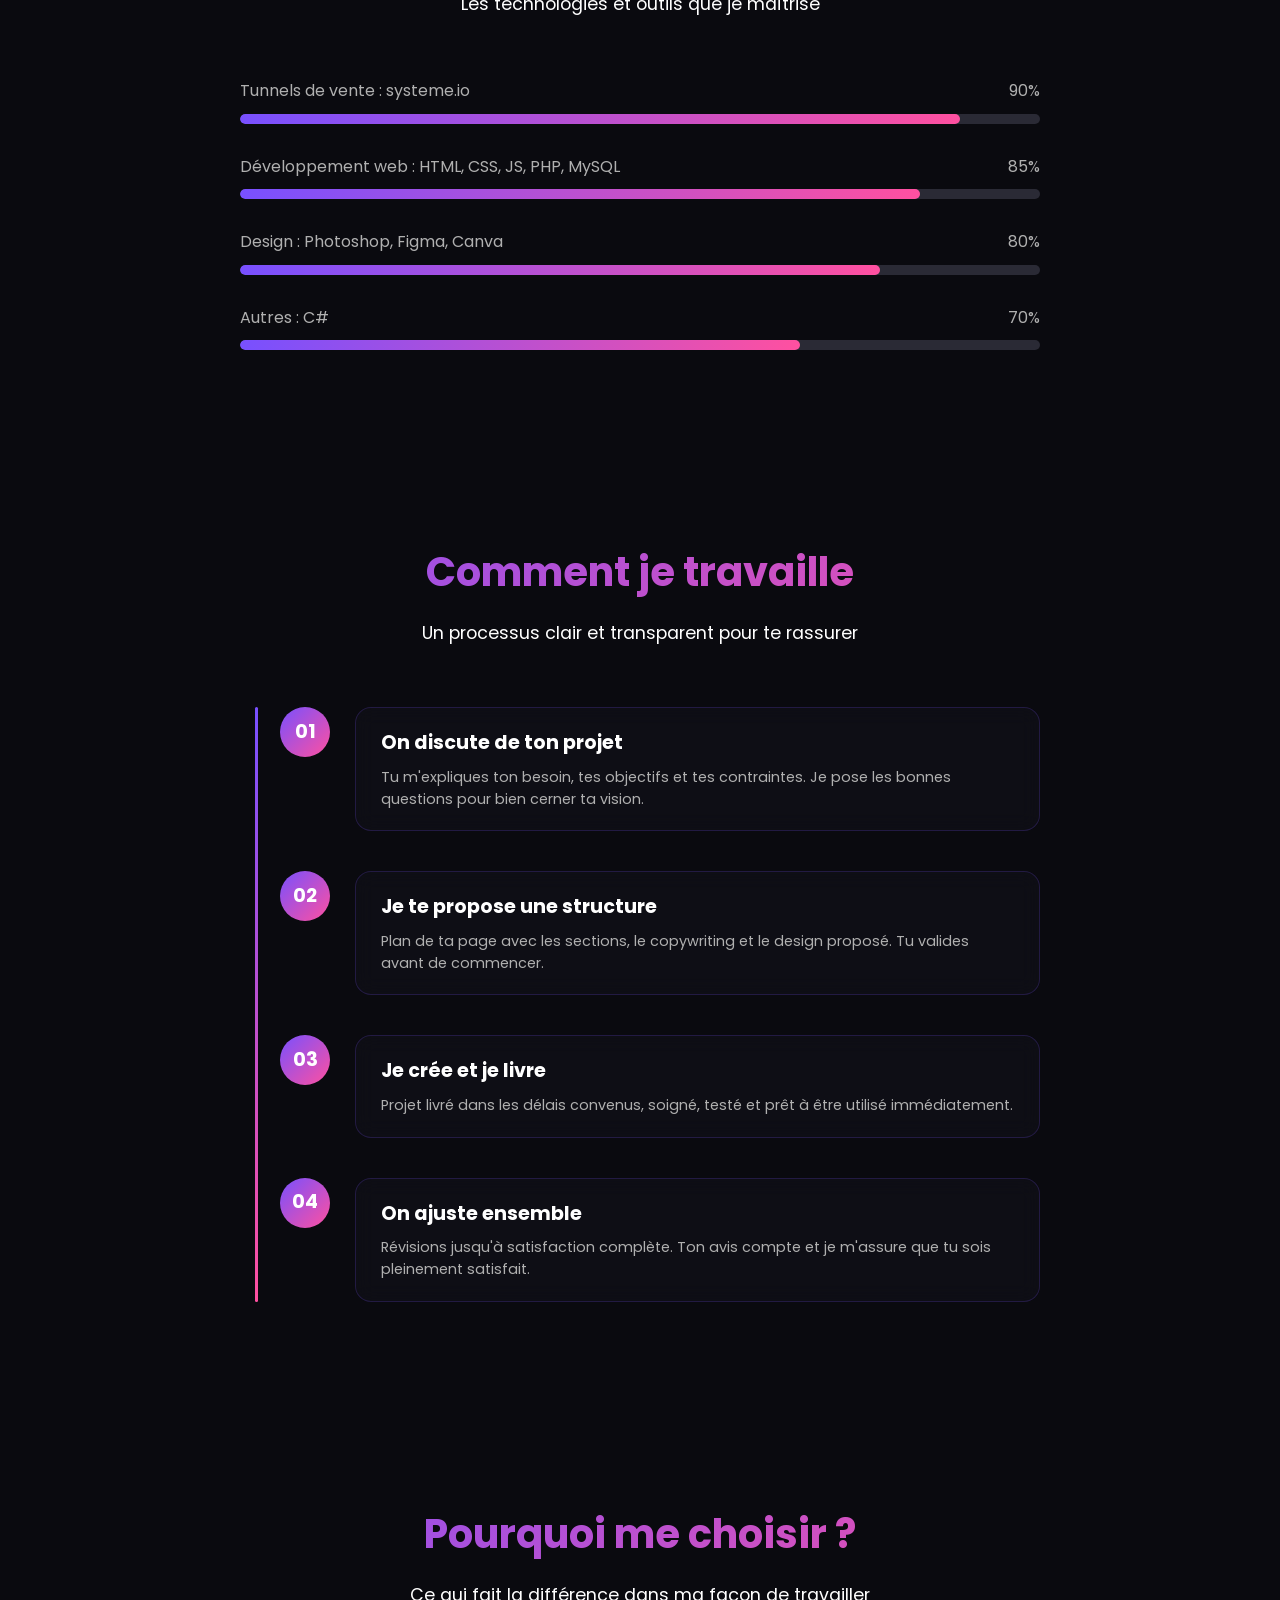
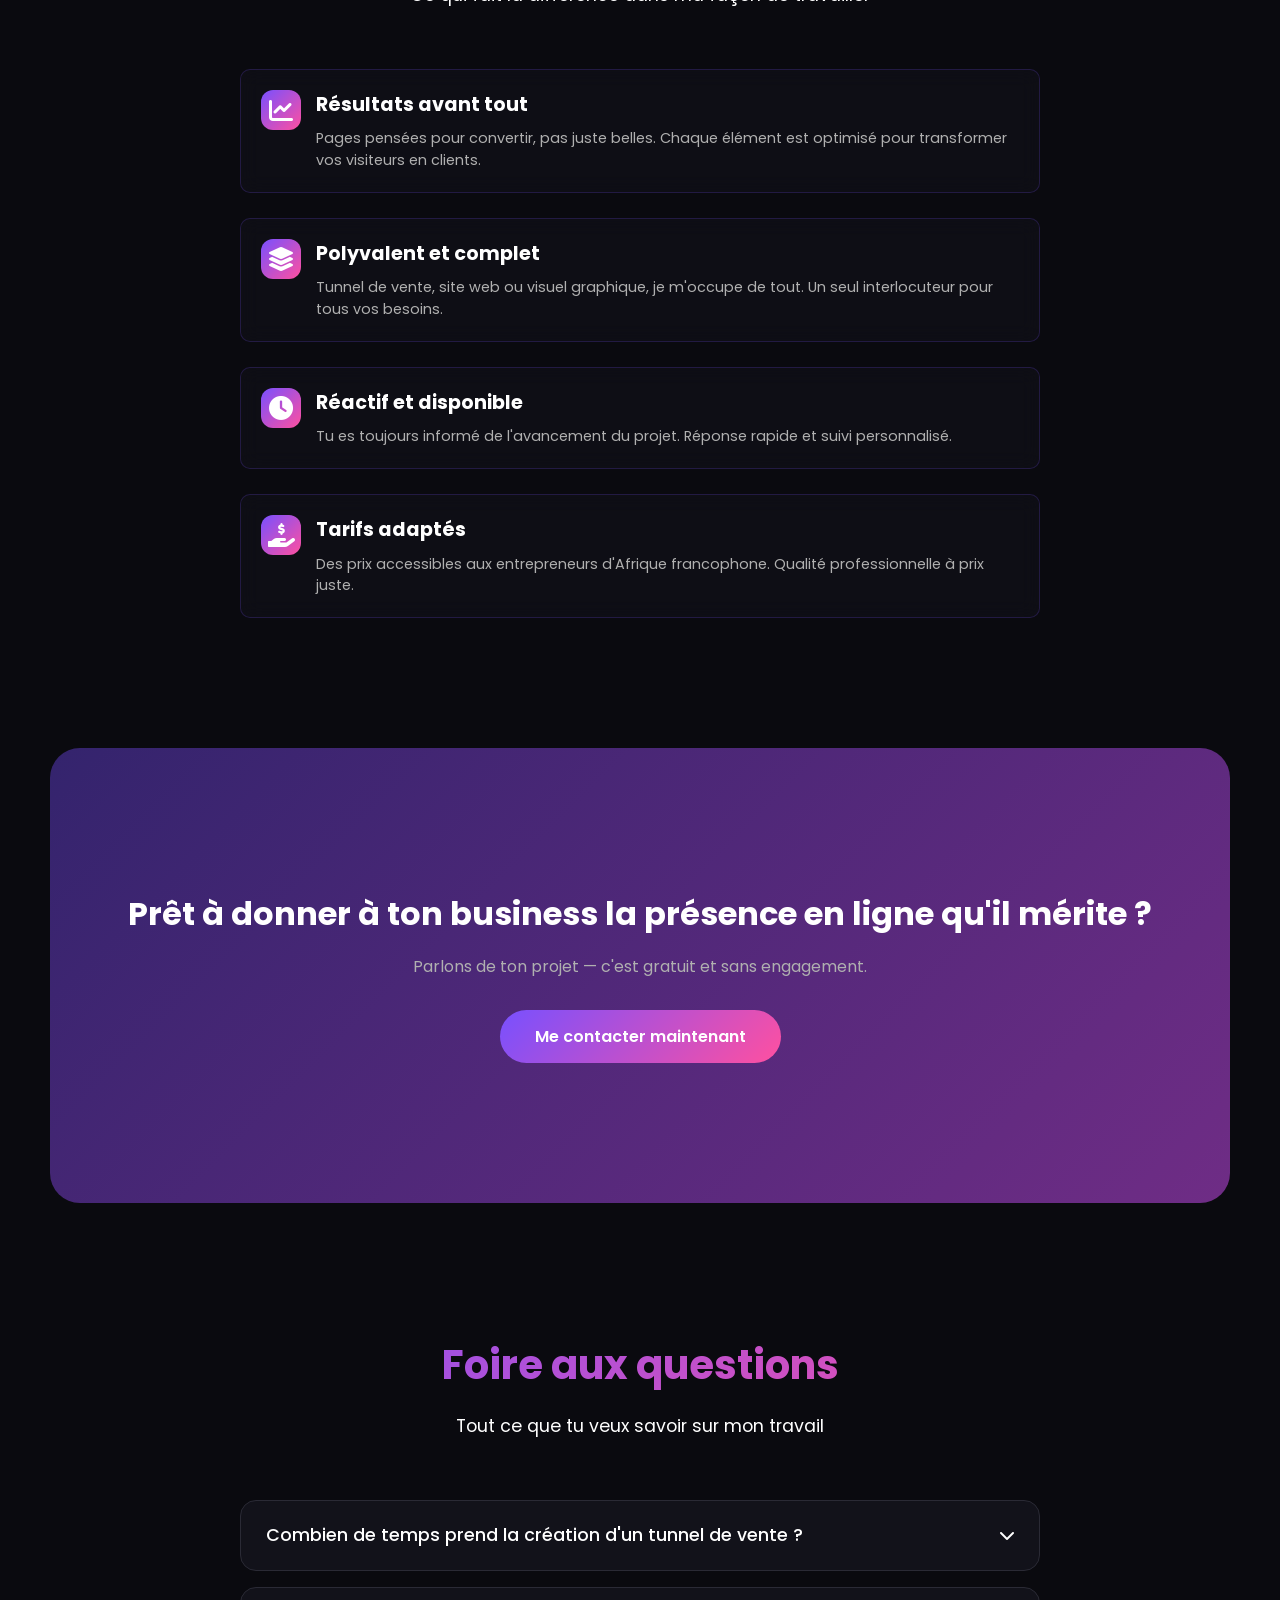
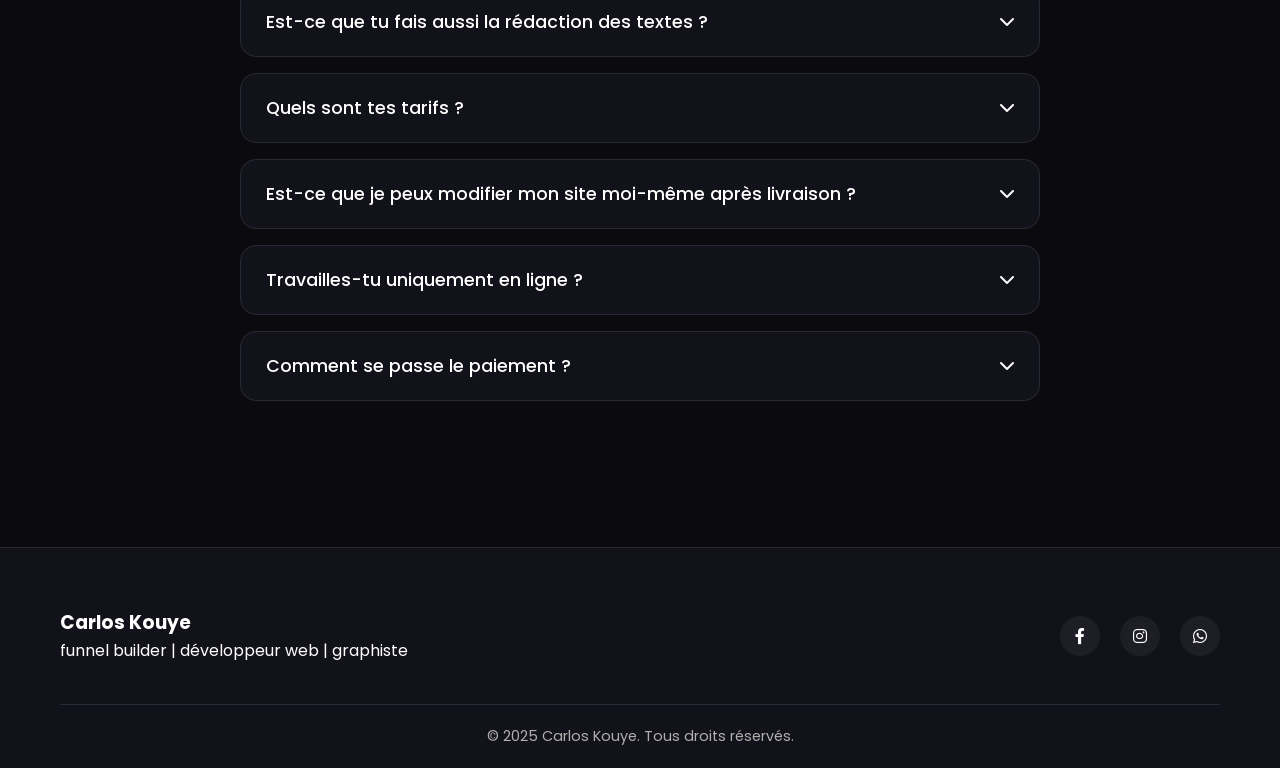
==== commit c8d63027: "Update index.html" ====
--- a/index.html
+++ b/index.html
@@ -43,7 +43,7 @@
                     <!-- Version desktop (visible sur grand écran) -->
                     <div class="desktop-text">
                         <p class="titre-accueil-haut"> <i class="fas fa-circle" style="font-size: 10px;color: rgb(199, 84, 245);margin-right: 5px;"></i> funnel builder | développeur web | graphiste</p>
-                        <h1 class="titre-accueil">Je transforme vos idées  <br>en <span class="texte-degrade"> pages qui vendent</span> et en sites<br> qui impressionnent</h1>
+                        <h1 class="titre-accueil">Je transforme vos idées en <span class="texte-degrade">  <br>pages qui vendent</span> et en sites<br> qui impressionnent</h1>
                         <p class="sous-titre-accueil">Créateur de tunnels de vente, sites web et visuels percutants. <br>Je donne à ton business la présence en ligne qu'il mérite.</p>
                     </div>
     
